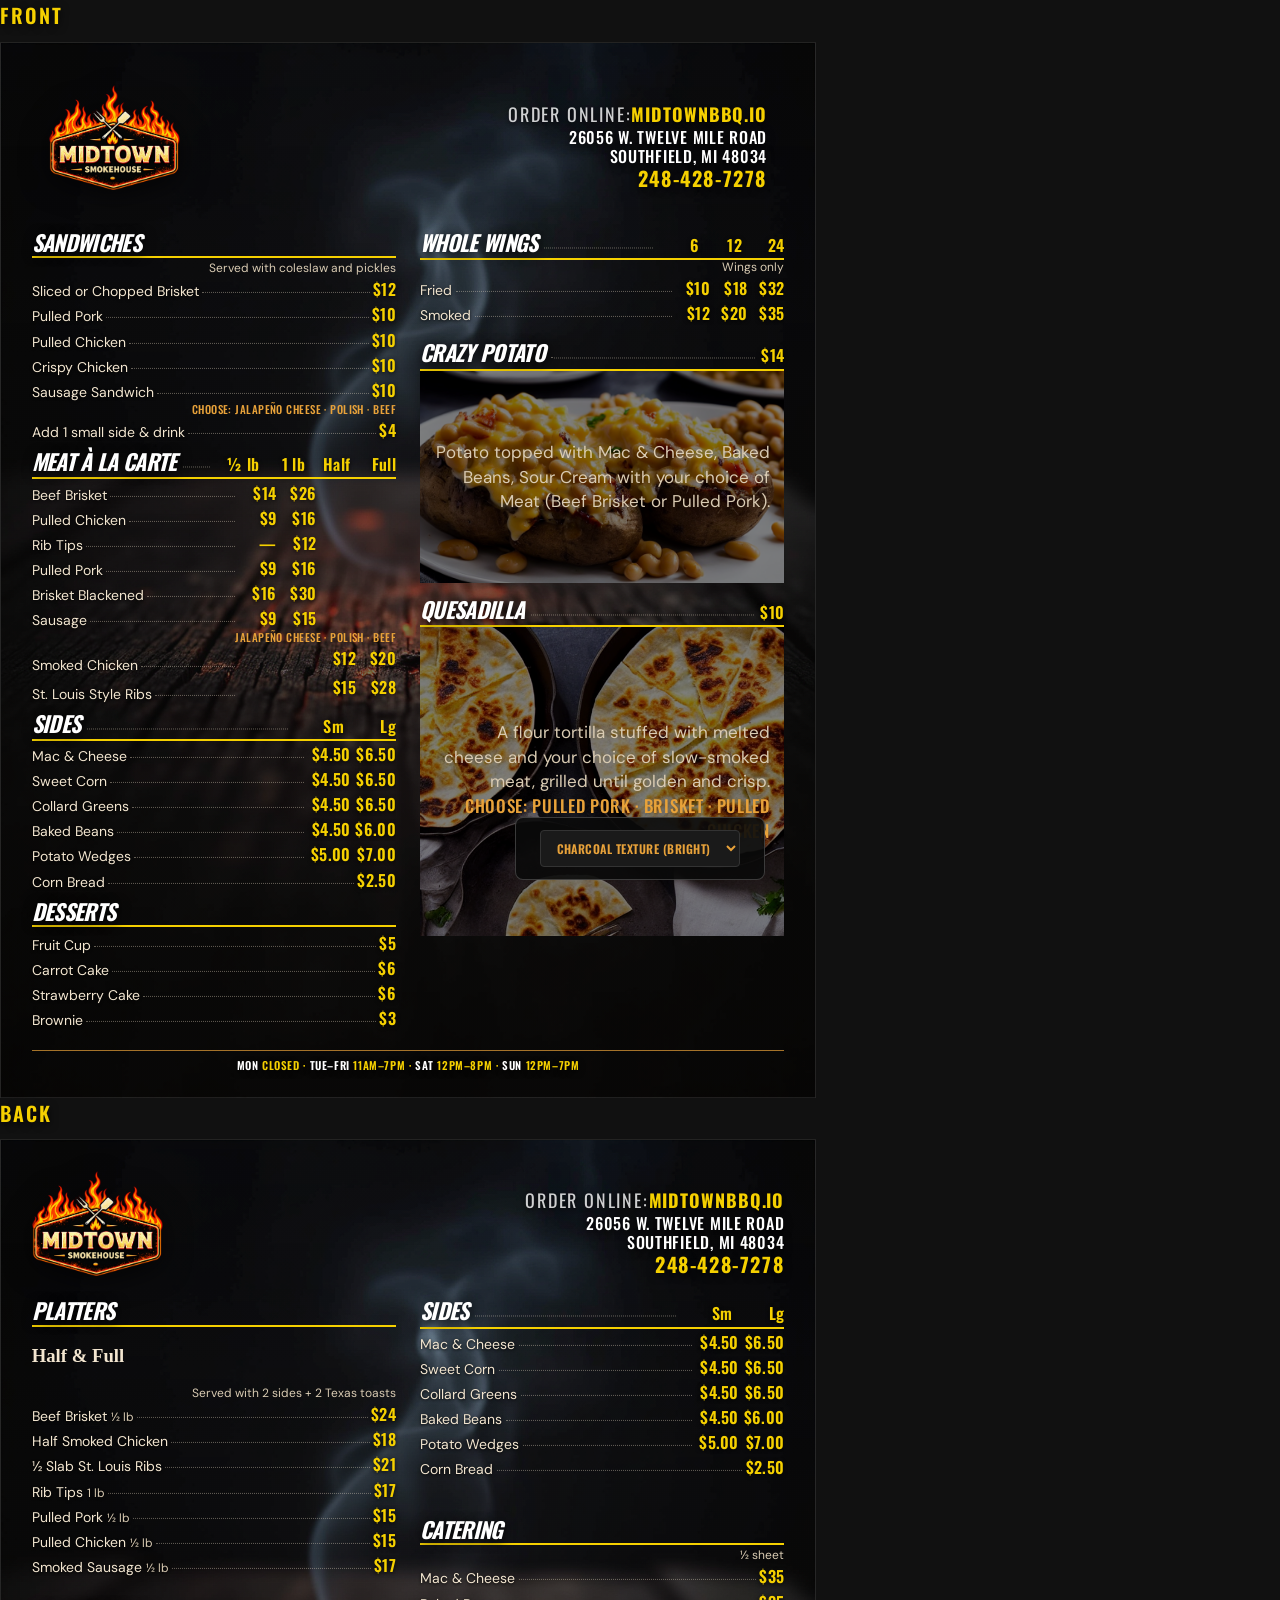
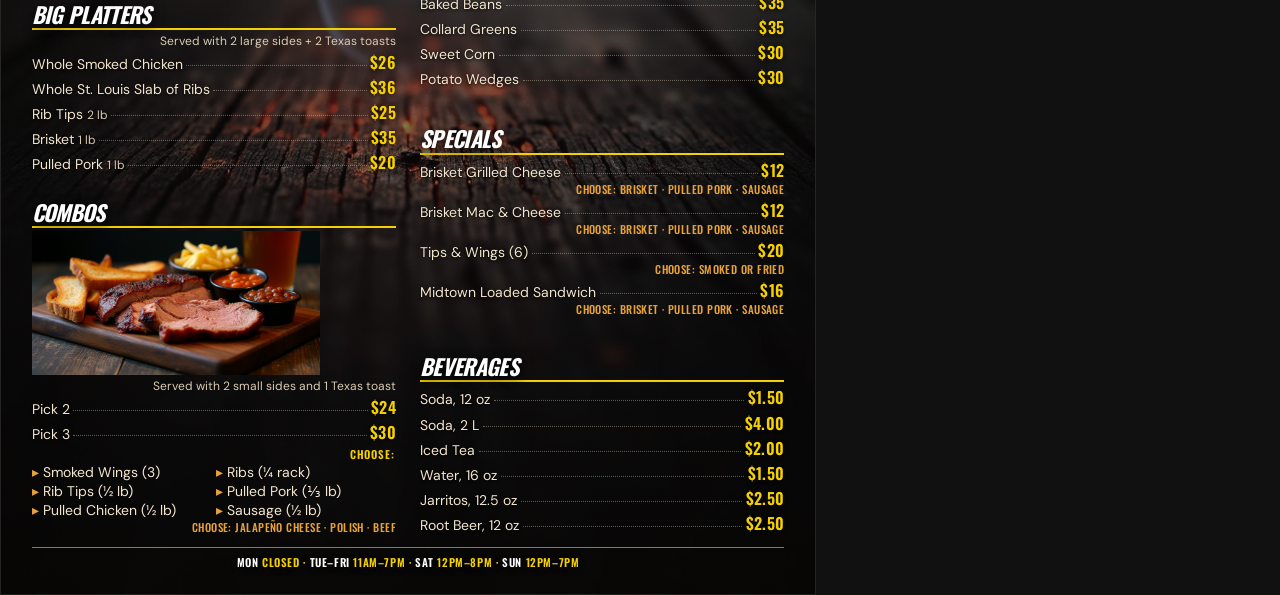
==== mts/handout/handout.html @ 59d91309 "handout: rebalance front page columns - Left col: Sandwiches, Meat À La Carte, Sides, Desserts - Rig" ====
<!DOCTYPE html>
<html lang="en">
<head>
  <meta charset="utf-8">
  <title>Midtown Smokehouse menu handout</title>
  <link rel="stylesheet" href="styles/menu.css">
  <style>@page { size: letter portrait; margin: 0; }#page-1 .side-section{position:relative;color:white;height:2.6in;display:flex;flex-direction:column;}#page-1 .side-section > *{position:relative;z-index:2;}#page-1 .side-section .side-photo{position:relative;z-index:2;flex:1;min-height:0;display:flex;flex-direction:column;align-items:center;justify-content:center;text-align:center;}#page-1 .side-section .section-bg-img{position:absolute;inset:0;width:100%;height:100%;object-fit:cover;filter:brightness(0.5);z-index:0;pointer-events:none;display:block;}
#page-1 .side-section .section-head h2{font-size:22px;padding-top:0.08in;}#page-1 .side-section .side-photo > p{position:relative;z-index:2;margin:0 0.12in;font-size:17px;line-height:1.45;max-width:92%;}#page-1 .mast{background:transparent;padding:0.12in 0.18in;border-radius:6px;margin-bottom:0.06in;}#page-1 .col{justify-content:flex-start;}#page-1 #section-quesadilla{height:3.6in;}#page-1 #section-crazyPotato{height:2.6in;}#page-1 #section-wings .section-hero-image{max-height:1.7in;}.page-label{color:var(--yellow);font-family:Oswald,Impact,sans-serif;font-weight:600;text-transform:uppercase;letter-spacing:0.1em;font-size:20px;margin:0 0 0.12in 0;text-shadow:0 2px 8px rgba(0,0,0,0.9);}</style>
</head>
<body class="">
  <div class="background-controls">
    <select class="bg-select" id="bgSelect">
      <option value="" disabled selected>Choose background...</option>
      <option value="charcoal">Charcoal</option>
      <option value="wood">Wood</option>
      <option value="dark">Dark</option>
      <option value="charcoal-texture">Charcoal Texture (bright)</option>
      <option value="brisket-hero">Brisket Hero</option>
      <option value="pulled-hero">Pulled Hero</option>
      <option value="ribs-hero">Ribs Hero</option>
      <option value="burntends-hero">Burnt Ends</option>
      <option value="flux-a">Flux A</option>
      <option value="flux-b">Flux B</option>
      <option value="v3-9090">V3 9090</option>
      <option value="v3-4242">V3 4242</option>
      <option value="ribstack">Ribstack</option>
      <option value="cubes-a">Cubes A</option>
      <option value="cubes-b">Cubes B</option>
    </select>
  </div>
<div class="page-label">Front</div>
<article class="page" id="page-1"><header class="mast">
      <img class="logo" src="assets/logo-lockup.png" alt="Midtown Smokehouse. LOW &amp; SLOW. DONE RIGHT.">
      <div class="contact">
        <div class="order-domain"><a href="https://midtownbbq.io" target="_blank" class="order-domain-link"><span class="order-domain-prefix">order online:</span><span class="order-domain-text">midtownbbq.io</span></a></div>
        <div>26056 W. Twelve Mile Road</div>
        <div>Southfield, MI 48034</div>
        <div class="phone">248-428-7278</div>
      </div>
    </header><div class="columns"><div class="col"><section class="section" id="section-sandwiches"><h2>Sandwiches</h2><img class="section-hero-image" src="assets/generated/sandwiches-hero.png" alt="Sandwiches"><p class="note">Served with coleslaw and pickles</p><div class="item"><span class="name">Sliced or Chopped Brisket</span><span class="leaders"></span><span class="price">$12</span></div><div class="item"><span class="name">Pulled Pork</span><span class="leaders"></span><span class="price">$10</span></div><div class="item"><span class="name">Pulled Chicken</span><span class="leaders"></span><span class="price">$10</span></div><div class="item"><span class="name">Crispy Chicken</span><span class="leaders"></span><span class="price">$10</span></div><div class="item"><span class="name">Sausage Sandwich</span><span class="leaders"></span><span class="price">$10</span></div><p class="choice-note">Choose: Jalapeño Cheese · Polish · Beef</p><div class="item"><span class="name">Add 1 small side &amp; drink</span><span class="leaders"></span><span class="price">$4</span></div></section><section class="section" id="section-alacarte"><div class="section-head"><h2>Meat À La Carte</h2><span class="leaders"></span><span class="prices n4"><span>½ lb</span><span>1 lb</span><span>Half</span><span>Full</span></span></div><div class="item"><span class="name">Beef Brisket</span><span class="leaders"></span><span class="prices n4"><span>$14</span><span>$26</span><span></span><span></span></span></div><div class="item"><span class="name">Pulled Chicken</span><span class="leaders"></span><span class="prices n4"><span>$9</span><span>$16</span><span></span><span></span></span></div><div class="item"><span class="name">Rib Tips</span><span class="leaders"></span><span class="prices n4"><span>—</span><span>$12</span><span></span><span></span></span></div><div class="item"><span class="name">Pulled Pork</span><span class="leaders"></span><span class="prices n4"><span>$9</span><span>$16</span><span></span><span></span></span></div><div class="item"><span class="name">Brisket Blackened</span><span class="leaders"></span><span class="prices n4"><span>$16</span><span>$30</span><span></span><span></span></span></div><div class="item"><span class="name">Sausage</span><span class="leaders"></span><span class="prices n4"><span>$9</span><span>$15</span><span></span><span></span></span></div><p class="choice-note">Jalapeño Cheese · Polish · Beef</p><div class="item"><span class="name">Smoked Chicken</span><span class="leaders"></span><span class="prices n4"><span></span><span></span><span>$12</span><span>$20</span></span></div><div class="item"><span class="name">St. Louis Style Ribs</span><span class="leaders"></span><span class="prices n4"><span></span><span></span><span>$15</span><span>$28</span></span></div></section><section class="section" id="section-sides"><div class="section-head"><h2>Sides</h2><span class="leaders"></span><span class="prices n2"><span>Sm</span><span>Lg</span></span></div><div class="item"><span class="name">Mac &amp; Cheese</span><span class="leaders"></span><span class="prices n2"><span>$4.50</span><span>$6.50</span></span></div><div class="item"><span class="name">Sweet Corn</span><span class="leaders"></span><span class="prices n2"><span>$4.50</span><span>$6.50</span></span></div><div class="item"><span class="name">Collard Greens</span><span class="leaders"></span><span class="prices n2"><span>$4.50</span><span>$6.50</span></span></div><div class="item"><span class="name">Baked Beans</span><span class="leaders"></span><span class="prices n2"><span>$4.50</span><span>$6.00</span></span></div><div class="item"><span class="name">Potato Wedges</span><span class="leaders"></span><span class="prices n2"><span>$5.00</span><span>$7.00</span></span></div><div class="item"><span class="name">Corn Bread</span><span class="leaders"></span><span class="price">$2.50</span></div></section><section class="section" id="section-desserts"><h2>Desserts</h2><div class="item"><span class="name">Fruit Cup</span><span class="leaders"></span><span class="price">$5</span></div><div class="item"><span class="name">Carrot Cake</span><span class="leaders"></span><span class="price">$6</span></div><div class="item"><span class="name">Strawberry Cake</span><span class="leaders"></span><span class="price">$6</span></div><div class="item"><span class="name">Brownie</span><span class="leaders"></span><span class="price">$3</span></div></section></div><div class="col"><section class="section" id="section-wings"><div class="section-head"><h2>Whole Wings</h2><span class="leaders"></span><span class="prices n3"><span>6</span><span>12</span><span>24</span></span></div><img class="section-hero-image" src="assets/generated/wings-hero.png" alt="Whole Wings"><p class="note">Wings only</p><div class="item"><span class="name">Fried</span><span class="leaders"></span><span class="prices n3"><span>$10</span><span>$18</span><span>$32</span></span></div><div class="item"><span class="name">Smoked</span><span class="leaders"></span><span class="prices n3"><span>$12</span><span>$20</span><span>$35</span></span></div></section><section class="section side-section" id="section-crazyPotato"><div class="section-head"><h2>Crazy Potato</h2><span class="leaders"></span><span class="price">$14</span></div><div class="side-photo"><img class="section-bg-img" src="assets/generated/crazy-potato.jpg" alt="Crazy Potato"><p class="note">Potato topped with Mac &amp; Cheese, Baked Beans, Sour Cream with your choice of Meat (Beef Brisket or Pulled Pork).</p></div></section><section class="section side-section" id="section-quesadilla"><div class="section-head"><h2>Quesadilla</h2><span class="leaders"></span><span class="price">$10</span></div><div class="side-photo"><img class="section-bg-img" src="assets/generated/quesadilla.jpg" alt="Quesadilla"><p class="note">A flour tortilla stuffed with melted cheese and your choice of slow-smoked meat, grilled until golden and crisp.</p><p class="choice-note">Choose: Pulled Pork · Brisket · Pulled Chicken</p></div></section></div></div><footer class="hours"><span class="white">MON</span> Closed · <span class="white">TUE–FRI</span> 11AM–7PM · <span class="white">SAT</span> 12PM–8PM · <span class="white">SUN</span> 12PM–7PM</footer></article>
<div class="page-label">Back</div>
<article class="page" id="page-2"><header class="mast">
      <img class="logo" src="assets/logo-lockup.png" alt="Midtown Smokehouse. LOW &amp; SLOW. DONE RIGHT.">
      <div class="contact">
        <div class="order-domain"><a href="https://midtownbbq.io" target="_blank" class="order-domain-link"><span class="order-domain-prefix">order online:</span><span class="order-domain-text">midtownbbq.io</span></a></div>
        <div>26056 W. Twelve Mile Road</div>
        <div>Southfield, MI 48034</div>
        <div class="phone">248-428-7278</div>
      </div>
    </header><div class="columns"><div class="col"><section class="section"><h2>Platters</h2><h3 class="subheader">Half &amp; Full</h3><img class="section-hero-image" src="assets/generated/platters-hero.png" alt="Platters"><p class="note">Served with 2 sides + 2 Texas toasts</p><div class="item"><span class="name">Beef Brisket <span class="portion">½ lb</span></span><span class="leaders"></span><span class="price">$24</span></div><div class="item"><span class="name">Half Smoked Chicken</span><span class="leaders"></span><span class="price">$18</span></div><div class="item"><span class="name">½ Slab St. Louis Ribs</span><span class="leaders"></span><span class="price">$21</span></div><div class="item"><span class="name">Rib Tips <span class="portion">1 lb</span></span><span class="leaders"></span><span class="price">$17</span></div><div class="item"><span class="name">Pulled Pork <span class="portion">½ lb</span></span><span class="leaders"></span><span class="price">$15</span></div><div class="item"><span class="name">Pulled Chicken <span class="portion">½ lb</span></span><span class="leaders"></span><span class="price">$15</span></div><div class="item"><span class="name">Smoked Sausage <span class="portion">½ lb</span></span><span class="leaders"></span><span class="price">$17</span></div></section><section class="section"><h2>Big Platters</h2><p class="note">Served with 2 large sides + 2 Texas toasts</p><div class="item"><span class="name">Whole Smoked Chicken</span><span class="leaders"></span><span class="price">$26</span></div><div class="item"><span class="name">Whole St. Louis Slab of Ribs</span><span class="leaders"></span><span class="price">$36</span></div><div class="item"><span class="name">Rib Tips <span class="portion">2 lb</span></span><span class="leaders"></span><span class="price">$25</span></div><div class="item"><span class="name">Brisket <span class="portion">1 lb</span></span><span class="leaders"></span><span class="price">$35</span></div><div class="item"><span class="name">Pulled Pork <span class="portion">1 lb</span></span><span class="leaders"></span><span class="price">$20</span></div></section><section class="section"><h2>Combos</h2><img class="section-hero-image" src="assets/generated/combos-hero.png" alt="Combos"><p class="note">Served with 2 small sides and 1 Texas toast</p><div class="item"><span class="name">Pick 2</span><span class="leaders"></span><span class="price">$24</span></div><div class="item"><span class="name">Pick 3</span><span class="leaders"></span><span class="price">$30</span></div><p class="choices-label">Choose:</p><ul class="choices"><li>Smoked Wings (3)</li><li>Ribs (¼ rack)</li><li>Rib Tips (½ lb)</li><li>Pulled Pork (⅓ lb)</li><li>Pulled Chicken (½ lb)</li><li>Sausage (½ lb)</li></ul><p class="choice-note">Choose: Jalapeño Cheese · Polish · Beef</p></section></div><div class="col"><section class="section"><div class="section-head"><h2>Sides</h2><span class="leaders"></span><span class="prices n2"><span>Sm</span><span>Lg</span></span></div><div class="item"><span class="name">Mac &amp; Cheese</span><span class="leaders"></span><span class="prices n2"><span>$4.50</span><span>$6.50</span></span></div><div class="item"><span class="name">Sweet Corn</span><span class="leaders"></span><span class="prices n2"><span>$4.50</span><span>$6.50</span></span></div><div class="item"><span class="name">Collard Greens</span><span class="leaders"></span><span class="prices n2"><span>$4.50</span><span>$6.50</span></span></div><div class="item"><span class="name">Baked Beans</span><span class="leaders"></span><span class="prices n2"><span>$4.50</span><span>$6.00</span></span></div><div class="item"><span class="name">Potato Wedges</span><span class="leaders"></span><span class="prices n2"><span>$5.00</span><span>$7.00</span></span></div><div class="item"><span class="name">Corn Bread</span><span class="leaders"></span><span class="price">$2.50</span></div></section><section class="section"><h2>Catering</h2><p class="note">½ sheet</p><div class="item"><span class="name">Mac &amp; Cheese</span><span class="leaders"></span><span class="price">$35</span></div><div class="item"><span class="name">Baked Beans</span><span class="leaders"></span><span class="price">$35</span></div><div class="item"><span class="name">Collard Greens</span><span class="leaders"></span><span class="price">$35</span></div><div class="item"><span class="name">Sweet Corn</span><span class="leaders"></span><span class="price">$30</span></div><div class="item"><span class="name">Potato Wedges</span><span class="leaders"></span><span class="price">$30</span></div></section><section class="section"><h2>Specials</h2><div class="item"><span class="name">Brisket Grilled Cheese</span><span class="leaders"></span><span class="price">$12</span></div><p class="choice-note">Choose: Brisket · Pulled Pork · Sausage</p><div class="item"><span class="name">Brisket Mac &amp; Cheese</span><span class="leaders"></span><span class="price">$12</span></div><p class="choice-note">Choose: Brisket · Pulled Pork · Sausage</p><div class="item"><span class="name">Tips &amp; Wings (6)</span><span class="leaders"></span><span class="price">$20</span></div><p class="choice-note">Choose: Smoked or Fried</p><div class="item"><span class="name">Midtown Loaded Sandwich</span><span class="leaders"></span><span class="price">$16</span></div><p class="choice-note">Choose: Brisket · Pulled Pork · Sausage</p></section><section class="section"><h2>Beverages</h2><div class="item"><span class="name">Soda, 12 oz</span><span class="leaders"></span><span class="price">$1.50</span></div><div class="item"><span class="name">Soda, 2 L</span><span class="leaders"></span><span class="price">$4.00</span></div><div class="item"><span class="name">Iced Tea</span><span class="leaders"></span><span class="price">$2.00</span></div><div class="item"><span class="name">Water, 16 oz</span><span class="leaders"></span><span class="price">$1.50</span></div><div class="item"><span class="name">Jarritos, 12.5 oz</span><span class="leaders"></span><span class="price">$2.50</span></div><div class="item"><span class="name">Root Beer, 12 oz</span><span class="leaders"></span><span class="price">$2.50</span></div></section></div></div><footer class="hours"><span class="white">MON</span> Closed · <span class="white">TUE–FRI</span> 11AM–7PM · <span class="white">SAT</span> 12PM–8PM · <span class="white">SUN</span> 12PM–7PM</footer></article>
  <script>
    const select = document.getElementById('bgSelect');
    const body = document.body;
    
    // Set default to charcoal-texture on load
    if (select.value === '') {
      body.className += ' background-charcoal-texture';
      select.value = 'charcoal-texture';
    }
    
    select.addEventListener('change', () => {
      const val = select.value;
      if (val) {
        body.className = body.className.replace(/background-\w+/g, '');
        body.className += ` background-${val}`;
      }
    });
  </script>
</body>
</html>
---- mts/handout/styles/menu.css ----
@font-face {
    font-family: 'Oswald';
    src: url('../fonts/Oswald[wght].ttf') format('truetype');
    font-weight: 200 700;
    font-style: normal;
    font-display: block;
}

@font-face {
    font-family: 'DM Sans';
    src: url('../fonts/DMSans[opsz,wght].ttf') format('truetype');
    font-weight: 400 700;
    font-style: normal;
    font-display: block;
}

:root {
    --charcoal: #0b0b0b;
    --cream: #f3e6d0;
    --cream-dim: #d9cbb3;
    --yellow: #f5d000;
    --gold: #e8a23a;
    --white: #ffffff;
}

* {
    box-sizing: border-box;
}

html, body {
    margin: 0;
    padding: 0;
    background: #111111;
    color: var(--cream);
}

.background-controls {
    position: fixed;
    bottom: 20px;
    left: 50%;
    transform: translateX(-50%);
    background: rgba(11, 11, 11, 0.9);
    padding: 12px 24px;
    border-radius: 8px;
    display: flex;
    gap: 12px;
    z-index: 1000;
    border: 1px solid rgba(255, 255, 255, 0.2);
}

.bg-btn {
    background: var(--gold);
    color: var(--charcoal);
    border: none;
    padding: 8px 16px;
    border-radius: 4px;
    font-family: Oswald, sans-serif;
    font-weight: 600;
    cursor: pointer;
    transition: 0.2s;
    text-transform: uppercase;
    letter-spacing: 0.08em;
    font-size: 12px;
}

.bg-btn:hover {
    background: var(--yellow);
    transform: translateY(-2px);
}

.bg-btn.active {
    background: var(--charcoal);
    color: var(--yellow);
    border: 1px solid var(--yellow);
}

.bg-select {
    background: #1a1a1a;
    color: var(--gold);
    border: 1px solid #333333;
    padding: 8px 12px;
    border-radius: 4px;
    font-family: Oswald, sans-serif;
    font-weight: 600;
    cursor: pointer;
    transition: 0.2s;
    text-transform: uppercase;
    letter-spacing: 0.04em;
    font-size: 12px;
    min-width: 140px;
}

.bg-select:hover {
    background: #2a2a2a;
    border-color: var(--yellow);
    color: var(--yellow);
}

.bg-select:focus {
    outline: none;
    border-color: var(--yellow);
}

.mast {
    background: transparent;
    display: flex;
    align-items: center;
    justify-content: space-between;
    gap: 0.35in;
    flex: 0 0 auto;
}

.logo {
    display: block;
    height: 1.1in;
    width: auto;
    flex: 0 0 auto;
    filter: drop-shadow(0 6px 14px rgba(0, 0, 0, 0.65));
    margin-bottom: 0.2in;
}

.contact {
    margin-left: auto;
    text-align: right;
    font-family: Oswald, Impact, sans-serif;
    font-weight: 500;
    font-size: 18px;
    letter-spacing: 0.045em;
    text-transform: uppercase;
    line-height: 1.2;
    color: var(--white);
    text-shadow: 0 2px 8px rgba(0, 0, 0, 0.9);
}

.contact .phone {
    color: var(--yellow);
    font-weight: 700;
    letter-spacing: 0.08em;
    font-size: 22px;
}

.order-domain {
    font-family: Oswald, Impact, sans-serif;
    font-weight: 700;
    font-size: 18px;
    line-height: 1.2;
    color: var(--yellow);
    letter-spacing: 0.05em;
    text-shadow: 0 2px 4px rgba(0, 0, 0, 0.8);
    margin-bottom: 0.15em;
}

.order-domain-link {
    color: var(--yellow);
    text-decoration: none;
    text-shadow: 0 2px 4px rgba(0, 0, 0, 0.8);
}

.order-domain-prefix {
    font-weight: 400;
    letter-spacing: 0.1em;
    color: var(--white);
    opacity: 0.8;
}

.order-domain-text {
    font-weight: 700;
    color: var(--yellow);
}

.section h2 {
    margin: 0 0 0.15em;
    padding: 0 0 0.1em;
    border-bottom: 2px solid var(--yellow);
    font-family: Oswald, Impact, sans-serif;
    font-weight: 900;
    font-style: italic;
    font-stretch: condensed;
    letter-spacing: -0.03em;
    line-height: 1.05;
    text-transform: uppercase;
    color: var(--white);
    text-shadow: 0 2px 12px rgba(0, 0, 0, 0.9);
}

.section-head {
    display: flex;
    align-items: baseline;
    gap: 0.4em;
    margin: 0 0 0.15em;
    padding: 0 0 0.08em;
    border-bottom: 2px solid var(--yellow);
}

.section .section-head h2 {
    margin: 0;
    padding: 0;
    border-bottom: 0;
}

.section-head .price {
    font-size: 1.05em;
}

.note, .detail, .choice-note {
    margin: 0.06em 0 0.18em;
    color: var(--cream-dim);
    font-family: "DM Sans", sans-serif;
    font-weight: 400;
    line-height: 1.25;
    font-size: 13px;
}

.choice-note {
    margin: 0 0 0.05em 0.15em;
    color: var(--gold);
    font-family: Oswald, Impact, sans-serif;
    font-weight: 500;
    letter-spacing: 0.04em;
    text-transform: uppercase;
    font-size: 12px;
}

.choices-label {
    margin: 0.15em 0 0.05em;
    font-family: Oswald, Impact, sans-serif;
    font-weight: 600;
    letter-spacing: 0.08em;
    text-transform: uppercase;
    color: var(--yellow);
}

.choices {
    display: grid;
    grid-template-columns: 1fr 1fr;
    gap: 0.08em 0.3em;
    margin: 0 0 0.15em;
    padding: 0;
    list-style: none;
}

.choices li {
    font-family: "DM Sans", sans-serif;
    color: var(--cream);
    font-size: 14px;
}

.choices li::before {
    content: "▸ ";
    color: var(--gold);
}

.item {
    display: flex;
    align-items: baseline;
    gap: 0.25em;
    margin: 0.12em 0;
    font-family: "DM Sans", sans-serif;
    color: var(--cream);
    font-size: 16px;
}

.item .name {
    flex: 0 1 auto;
}

.item .portion {
    color: var(--cream-dim);
    font-size: 0.86em;
    white-space: nowrap;
}

.leaders {
    flex: 1 1 auto;
    border-bottom: 1px dotted rgba(243, 230, 208, 0.38);
    transform: translateY(-0.22em);
    min-width: 0.4em;
}

.price, .prices span {
    color: var(--yellow);
    font-family: Oswald, Impact, sans-serif;
    font-weight: 600;
    letter-spacing: 0.02em;
    text-shadow: 0 1px 4px rgba(0, 0, 0, 0.85);
    white-space: nowrap;
    font-size: 19px;
}

.prices {
    min-width: 0;
    overflow: hidden;
    display: grid;
    justify-items: end;
    column-gap: 0.15em;
}

.prices.n2 { grid-template-columns: 3.1em 3.1em; }
.prices.n3 { grid-template-columns: 2.5em 2.5em 2.5em; }
.prices.n4 { grid-template-columns: 2.7em 2.7em 2.7em 2.7em; }

.item.heads {
    margin-bottom: 0.08em;
}

.item.heads .prices span {
    font-size: 0.78em;
    letter-spacing: 0.06em;
    text-transform: uppercase;
}

.hours {
    flex: 0 0 auto;
    margin-top: 0.1in;
    padding-top: 0.06in;
    border-top: 1px solid rgba(232, 162, 58, 0.7);
    text-align: center;
    font-family: Oswald, Impact, sans-serif;
    font-weight: 600;
    letter-spacing: 0.055em;
    text-transform: uppercase;
    color: var(--yellow);
    text-shadow: 0 2px 6px rgba(0, 0, 0, 0.9);
}

.white {
    color: var(--white) !important;
}

.page {
    width: 8.5in;
    height: 11in;
    overflow: hidden;
    break-after: page;
    display: flex;
    flex-direction: column;
    padding: 0.32in 0.32in 0.25in;
    position: relative;
    border: 1px solid rgba(255, 255, 255, 0.1);
    margin-bottom: 0;
    background: linear-gradient(rgba(11, 11, 11, 0.28) 0%, rgba(11, 11, 11, 0.38) 14%, rgba(11, 11, 11, 0.72) 32%, rgba(8, 7, 6, 0.84) 100%), url("../assets/background.jpg") center top / cover no-repeat;
}

body.background-charcoal .page { background: linear-gradient(rgba(11, 11, 11, 0.28) 0%, rgba(11, 11, 11, 0.38) 14%, rgba(11, 11, 11, 0.72) 32%, rgba(8, 7, 6, 0.84) 100%), url("../assets/background_charcoal.jpg") center top / cover no-repeat; }
body.background-wood .page { background: linear-gradient(rgba(11, 11, 11, 0.28) 0%, rgba(11, 11, 11, 0.38) 14%, rgba(11, 11, 11, 0.72) 32%, rgba(8, 7, 6, 0.84) 100%), url("../assets/background_wood.jpg") center top / cover no-repeat; }
body.background-dark .page { background: linear-gradient(rgba(11, 11, 11, 0.28) 0%, rgba(11, 11, 11, 0.38) 14%, rgba(11, 11, 11, 0.72) 32%, rgba(8, 7, 6, 0.84) 100%), url("../assets/background_dark.jpg") center top / cover no-repeat; }
body.background-charcoal-texture .page { background: linear-gradient(rgba(11, 11, 11, 0.18) 0%, rgba(11, 11, 11, 0.28) 14%, rgba(11, 11, 11, 0.48) 32%, rgba(8, 7, 6, 0.68) 100%), url("../assets/generated/charcoal-texture.png") center top / cover no-repeat; }
body.background-brisket-hero .page { background: linear-gradient(rgba(11, 11, 11, 0.18) 0%, rgba(11, 11, 11, 0.28) 14%, rgba(11, 11, 11, 0.52) 32%, rgba(8, 7, 6, 0.74) 100%), url("../assets/generated/brisket-hero.png") center top / cover no-repeat; }
body.background-pulled-hero .page { background: linear-gradient(rgba(11, 11, 11, 0.18) 0%, rgba(11, 11, 11, 0.28) 14%, rgba(11, 11, 11, 0.52) 32%, rgba(8, 7, 6, 0.74) 100%), url("../assets/generated/midtown-hero-pulled.png") center top / cover no-repeat; }
body.background-ribs-hero .page { background: linear-gradient(rgba(11, 11, 11, 0.18) 0%, rgba(11, 11, 11, 0.28) 14%, rgba(11, 11, 11, 0.52) 32%, rgba(8, 7, 6, 0.74) 100%), url("../assets/generated/midtown-hero-ribs.png") center top / cover no-repeat; }
body.background-burntends-hero .page { background: linear-gradient(rgba(11, 11, 11, 0.18) 0%, rgba(11, 11, 11, 0.28) 14%, rgba(11, 11, 11, 0.52) 32%, rgba(8, 7, 6, 0.74) 100%), url("../assets/generated/midtown-hero-burntends.png") center top / cover no-repeat; }
body.background-flux-a .page { background: linear-gradient(rgba(11, 11, 11, 0.18) 0%, rgba(11, 11, 11, 0.28) 14%, rgba(11, 11, 11, 0.52) 32%, rgba(8, 7, 6, 0.74) 100%), url("../assets/generated/midtown-hero-flux-a.png") center top / cover no-repeat; }
body.background-flux-b .page { background: linear-gradient(rgba(11, 11, 11, 0.18) 0%, rgba(11, 11, 11, 0.28) 14%, rgba(11, 11, 11, 0.52) 32%, rgba(8, 7, 6, 0.74) 100%), url("../assets/generated/midtown-hero-flux-b.png") center top / cover no-repeat; }
body.background-v3-9090 .page { background: linear-gradient(rgba(11, 11, 11, 0.18) 0%, rgba(11, 11, 11, 0.28) 14%, rgba(11, 11, 11, 0.52) 32%, rgba(8, 7, 6, 0.74) 100%), url("../assets/generated/midtown-hero-v3-9090.png") center top / cover no-repeat; }
body.background-v3-4242 .page { background: linear-gradient(rgba(11, 11, 11, 0.18) 0%, rgba(11, 11, 11, 0.28) 14%, rgba(11, 11, 11, 0.52) 32%, rgba(8, 7, 6, 0.74) 100%), url("../assets/generated/midtown-hero-v3-4242.png") center top / cover no-repeat; }
body.background-ribstack .page { background: linear-gradient(rgba(11, 11, 11, 0.18) 0%, rgba(11, 11, 11, 0.28) 14%, rgba(11, 11, 11, 0.52) 32%, rgba(8, 7, 6, 0.74) 100%), url("../assets/generated/midtown-hero-ribstack.png") center top / cover no-repeat; }
body.background-cubes-a .page { background: linear-gradient(rgba(11, 11, 11, 0.18) 0%, rgba(11, 11, 11, 0.28) 14%, rgba(11, 11, 11, 0.52) 32%, rgba(8, 7, 6, 0.74) 100%), url("../assets/generated/midtown-hero-cubes-a.png") center top / cover no-repeat; }
body.background-cubes-b .page { background: linear-gradient(rgba(11, 11, 11, 0.18) 0%, rgba(11, 11, 11, 0.28) 14%, rgba(11, 11, 11, 0.52) 32%, rgba(8, 7, 6, 0.74) 100%), url("../assets/generated/midtown-hero-cubes-b.png") center top / cover no-repeat; }

.page .contact { font-size: 16px; }

/* Ensure images fit within two‑column layout */
.page .section-hero-image,
.page .section-image {
    max-width: 100%;
    max-height: 2.5in; /* limit height so columns stay balanced */
    object-fit: contain;
}

/* Slightly smaller hero image for Combos section */
.page .section img.section-hero-image[src*='combos-hero'] {
    max-height: 1.5in;
}

.page .contact .phone { font-size: 20px; }
.page .columns { flex: 1 1 auto; display: grid; grid-template-columns: 1fr 1fr; column-gap: 0.25in; margin-top: 0.04in; min-height: 0; box-sizing: border-box; }
.page .col { display: flex; flex-direction: column; justify-content: space-between; gap: 0.06in; min-height: 0; }
.page .section h2 { font-size: 22px; }
.page .note, .page .detail { font-size: 12px; text-align: right; }
.page .choice-note, .page .choices-label { font-size: 11px; text-align: right; margin-right: 0.1em; }
.page .choices li { font-size: 14px; }
.page .item { font-size: 14px; margin: 0.08em 0; }
.page .price, .page .prices span { font-size: 16px; }
.page .hours { font-size: 11px; }
.page .item .name { text-shadow: 0 1px 3px rgba(0, 0, 0, 0.9); }
.page .section:first-of-type { position: relative; }
.page .section:first-of-type .section-hero-image { position: absolute; top: 0; left: 0; right: 0; z-index: -1; pointer-events: none; opacity: 0.18; }
.page .section { margin-bottom: 0.1em; position: relative; box-sizing: border-box; }
.page .note { margin: 0 0 0.08em; }
.page .choice-note { margin: 0 0 0.08em 0.1em; }
.page .section .section-head { margin-bottom: 0; }
.page .section:first-of-type .section-hero-image { max-height: 60px; object-fit: cover; }
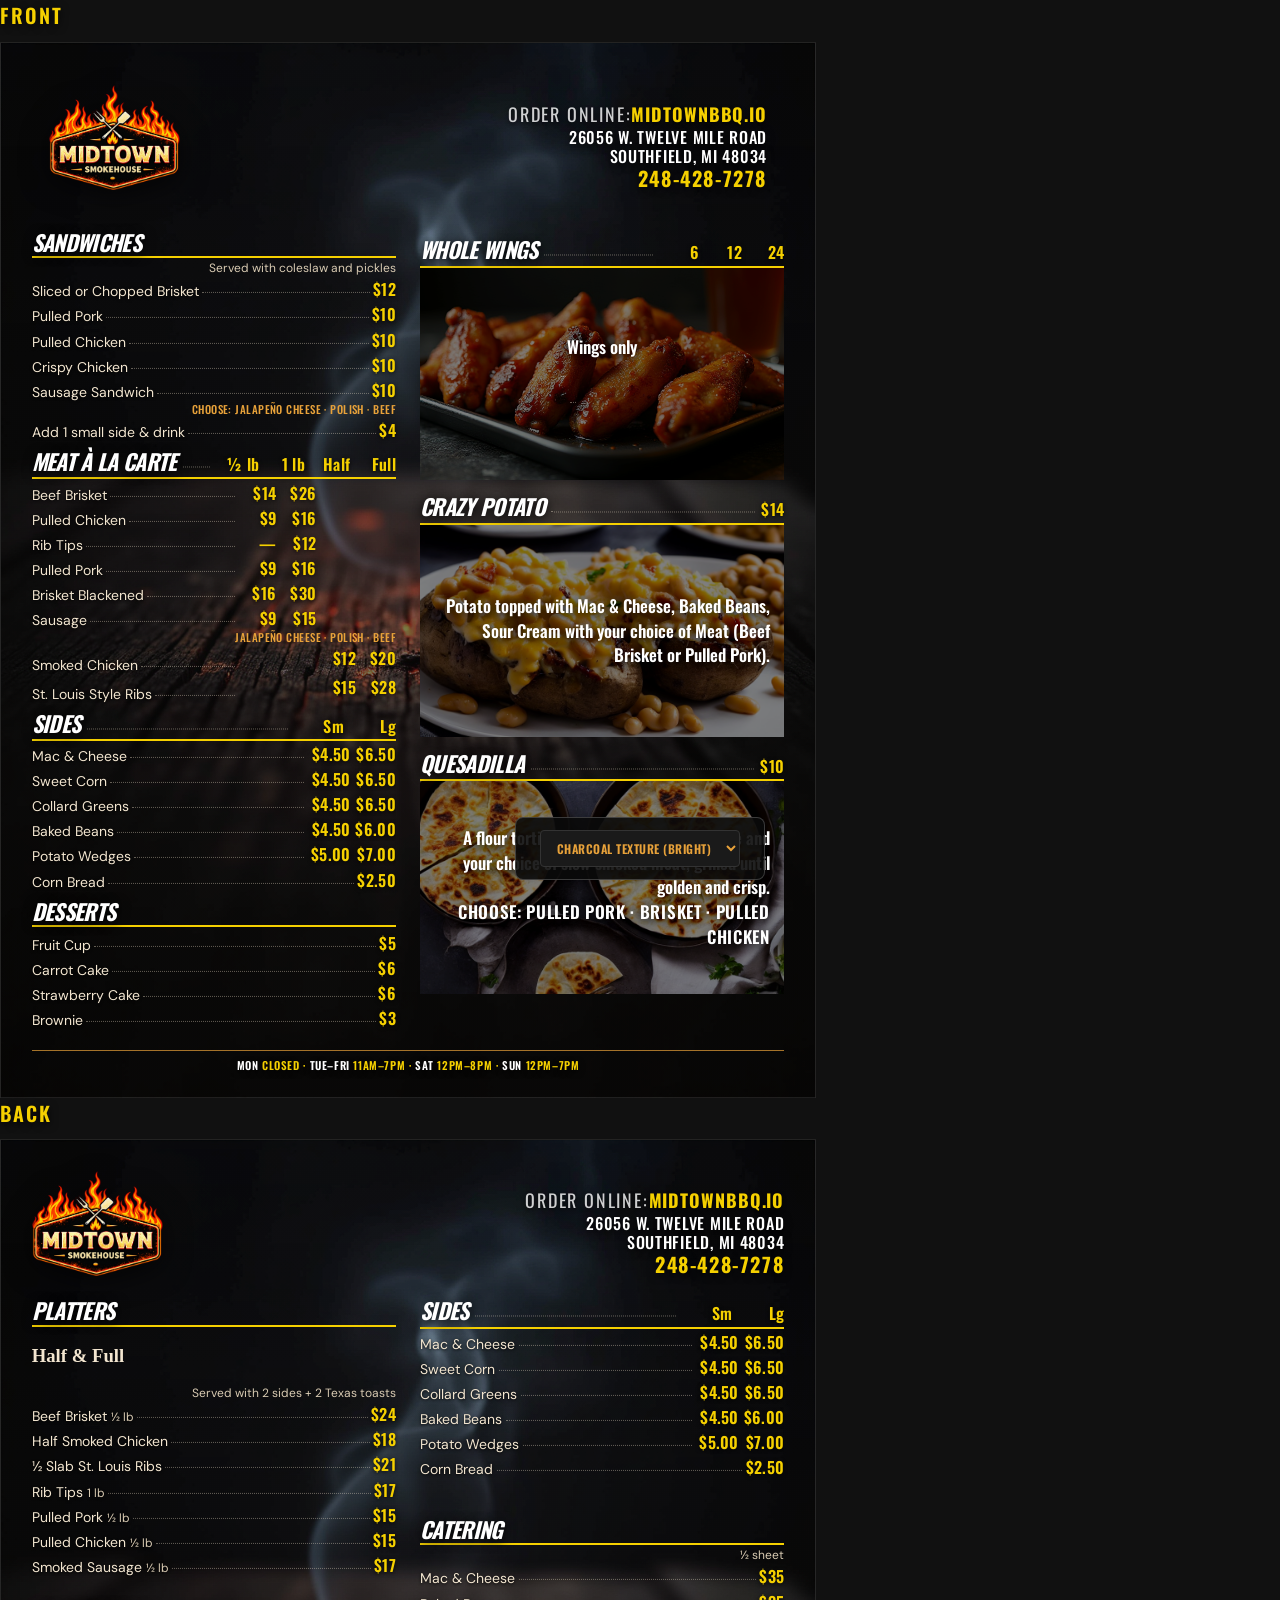
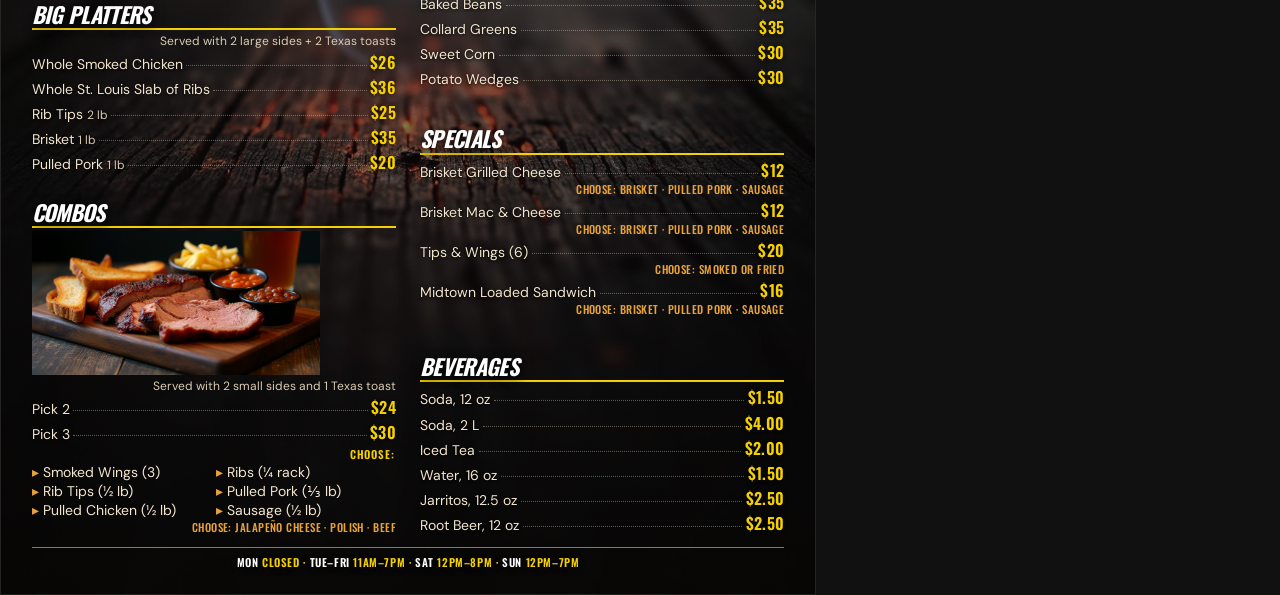
==== commit f66c77f3: "handout: make all right-column sections consistent photo panels - Wings now uses heroImage as dimmed" ====
--- a/mts/handout/handout.html
+++ b/mts/handout/handout.html
@@ -5,7 +5,7 @@
   <title>Midtown Smokehouse menu handout</title>
   <link rel="stylesheet" href="styles/menu.css">
   <style>@page { size: letter portrait; margin: 0; }#page-1 .side-section{position:relative;color:white;height:2.6in;display:flex;flex-direction:column;}#page-1 .side-section > *{position:relative;z-index:2;}#page-1 .side-section .side-photo{position:relative;z-index:2;flex:1;min-height:0;display:flex;flex-direction:column;align-items:center;justify-content:center;text-align:center;}#page-1 .side-section .section-bg-img{position:absolute;inset:0;width:100%;height:100%;object-fit:cover;filter:brightness(0.5);z-index:0;pointer-events:none;display:block;}
-#page-1 .side-section .section-head h2{font-size:22px;padding-top:0.08in;}#page-1 .side-section .side-photo > p{position:relative;z-index:2;margin:0 0.12in;font-size:17px;line-height:1.45;max-width:92%;}#page-1 .mast{background:transparent;padding:0.12in 0.18in;border-radius:6px;margin-bottom:0.06in;}#page-1 .col{justify-content:flex-start;}#page-1 #section-quesadilla{height:3.6in;}#page-1 #section-crazyPotato{height:2.6in;}#page-1 #section-wings .section-hero-image{max-height:1.7in;}.page-label{color:var(--yellow);font-family:Oswald,Impact,sans-serif;font-weight:600;text-transform:uppercase;letter-spacing:0.1em;font-size:20px;margin:0 0 0.12in 0;text-shadow:0 2px 8px rgba(0,0,0,0.9);}</style>
+#page-1 .side-section .section-head h2{font-size:22px;padding-top:0.08in;font-family:Oswald,Impact,sans-serif;font-weight:900;text-shadow:0 2px 10px rgba(0,0,0,0.95);color:white!important;}#page-1 .side-section .side-photo > p{position:relative;z-index:2;margin:0 0.12in;font-size:17px;line-height:1.45;max-width:92%;font-family:Oswald,Impact,sans-serif;font-weight:600;text-shadow:0 2px 10px rgba(0,0,0,0.95);color:white!important;}#page-1 .mast{background:transparent;padding:0.12in 0.18in;border-radius:6px;margin-bottom:0.06in;}#page-1 .col{justify-content:flex-start;}#page-1 #section-quesadilla{height:2.6in;}#page-1 #section-crazyPotato{height:2.6in;}#page-1 #section-wings .section-hero-image{max-height:1.7in;}.page-label{color:var(--yellow);font-family:Oswald,Impact,sans-serif;font-weight:600;text-transform:uppercase;letter-spacing:0.1em;font-size:20px;margin:0 0 0.12in 0;text-shadow:0 2px 8px rgba(0,0,0,0.9);}</style>
 </head>
 <body class="">
   <div class="background-controls">
@@ -37,7 +37,7 @@
         <div>Southfield, MI 48034</div>
         <div class="phone">248-428-7278</div>
       </div>
-    </header><div class="columns"><div class="col"><section class="section" id="section-sandwiches"><h2>Sandwiches</h2><img class="section-hero-image" src="assets/generated/sandwiches-hero.png" alt="Sandwiches"><p class="note">Served with coleslaw and pickles</p><div class="item"><span class="name">Sliced or Chopped Brisket</span><span class="leaders"></span><span class="price">$12</span></div><div class="item"><span class="name">Pulled Pork</span><span class="leaders"></span><span class="price">$10</span></div><div class="item"><span class="name">Pulled Chicken</span><span class="leaders"></span><span class="price">$10</span></div><div class="item"><span class="name">Crispy Chicken</span><span class="leaders"></span><span class="price">$10</span></div><div class="item"><span class="name">Sausage Sandwich</span><span class="leaders"></span><span class="price">$10</span></div><p class="choice-note">Choose: Jalapeño Cheese · Polish · Beef</p><div class="item"><span class="name">Add 1 small side &amp; drink</span><span class="leaders"></span><span class="price">$4</span></div></section><section class="section" id="section-alacarte"><div class="section-head"><h2>Meat À La Carte</h2><span class="leaders"></span><span class="prices n4"><span>½ lb</span><span>1 lb</span><span>Half</span><span>Full</span></span></div><div class="item"><span class="name">Beef Brisket</span><span class="leaders"></span><span class="prices n4"><span>$14</span><span>$26</span><span></span><span></span></span></div><div class="item"><span class="name">Pulled Chicken</span><span class="leaders"></span><span class="prices n4"><span>$9</span><span>$16</span><span></span><span></span></span></div><div class="item"><span class="name">Rib Tips</span><span class="leaders"></span><span class="prices n4"><span>—</span><span>$12</span><span></span><span></span></span></div><div class="item"><span class="name">Pulled Pork</span><span class="leaders"></span><span class="prices n4"><span>$9</span><span>$16</span><span></span><span></span></span></div><div class="item"><span class="name">Brisket Blackened</span><span class="leaders"></span><span class="prices n4"><span>$16</span><span>$30</span><span></span><span></span></span></div><div class="item"><span class="name">Sausage</span><span class="leaders"></span><span class="prices n4"><span>$9</span><span>$15</span><span></span><span></span></span></div><p class="choice-note">Jalapeño Cheese · Polish · Beef</p><div class="item"><span class="name">Smoked Chicken</span><span class="leaders"></span><span class="prices n4"><span></span><span></span><span>$12</span><span>$20</span></span></div><div class="item"><span class="name">St. Louis Style Ribs</span><span class="leaders"></span><span class="prices n4"><span></span><span></span><span>$15</span><span>$28</span></span></div></section><section class="section" id="section-sides"><div class="section-head"><h2>Sides</h2><span class="leaders"></span><span class="prices n2"><span>Sm</span><span>Lg</span></span></div><div class="item"><span class="name">Mac &amp; Cheese</span><span class="leaders"></span><span class="prices n2"><span>$4.50</span><span>$6.50</span></span></div><div class="item"><span class="name">Sweet Corn</span><span class="leaders"></span><span class="prices n2"><span>$4.50</span><span>$6.50</span></span></div><div class="item"><span class="name">Collard Greens</span><span class="leaders"></span><span class="prices n2"><span>$4.50</span><span>$6.50</span></span></div><div class="item"><span class="name">Baked Beans</span><span class="leaders"></span><span class="prices n2"><span>$4.50</span><span>$6.00</span></span></div><div class="item"><span class="name">Potato Wedges</span><span class="leaders"></span><span class="prices n2"><span>$5.00</span><span>$7.00</span></span></div><div class="item"><span class="name">Corn Bread</span><span class="leaders"></span><span class="price">$2.50</span></div></section><section class="section" id="section-desserts"><h2>Desserts</h2><div class="item"><span class="name">Fruit Cup</span><span class="leaders"></span><span class="price">$5</span></div><div class="item"><span class="name">Carrot Cake</span><span class="leaders"></span><span class="price">$6</span></div><div class="item"><span class="name">Strawberry Cake</span><span class="leaders"></span><span class="price">$6</span></div><div class="item"><span class="name">Brownie</span><span class="leaders"></span><span class="price">$3</span></div></section></div><div class="col"><section class="section" id="section-wings"><div class="section-head"><h2>Whole Wings</h2><span class="leaders"></span><span class="prices n3"><span>6</span><span>12</span><span>24</span></span></div><img class="section-hero-image" src="assets/generated/wings-hero.png" alt="Whole Wings"><p class="note">Wings only</p><div class="item"><span class="name">Fried</span><span class="leaders"></span><span class="prices n3"><span>$10</span><span>$18</span><span>$32</span></span></div><div class="item"><span class="name">Smoked</span><span class="leaders"></span><span class="prices n3"><span>$12</span><span>$20</span><span>$35</span></span></div></section><section class="section side-section" id="section-crazyPotato"><div class="section-head"><h2>Crazy Potato</h2><span class="leaders"></span><span class="price">$14</span></div><div class="side-photo"><img class="section-bg-img" src="assets/generated/crazy-potato.jpg" alt="Crazy Potato"><p class="note">Potato topped with Mac &amp; Cheese, Baked Beans, Sour Cream with your choice of Meat (Beef Brisket or Pulled Pork).</p></div></section><section class="section side-section" id="section-quesadilla"><div class="section-head"><h2>Quesadilla</h2><span class="leaders"></span><span class="price">$10</span></div><div class="side-photo"><img class="section-bg-img" src="assets/generated/quesadilla.jpg" alt="Quesadilla"><p class="note">A flour tortilla stuffed with melted cheese and your choice of slow-smoked meat, grilled until golden and crisp.</p><p class="choice-note">Choose: Pulled Pork · Brisket · Pulled Chicken</p></div></section></div></div><footer class="hours"><span class="white">MON</span> Closed · <span class="white">TUE–FRI</span> 11AM–7PM · <span class="white">SAT</span> 12PM–8PM · <span class="white">SUN</span> 12PM–7PM</footer></article>
+    </header><div class="columns"><div class="col"><section class="section" id="section-sandwiches"><h2>Sandwiches</h2><p class="note">Served with coleslaw and pickles</p><div class="item"><span class="name">Sliced or Chopped Brisket</span><span class="leaders"></span><span class="price">$12</span></div><div class="item"><span class="name">Pulled Pork</span><span class="leaders"></span><span class="price">$10</span></div><div class="item"><span class="name">Pulled Chicken</span><span class="leaders"></span><span class="price">$10</span></div><div class="item"><span class="name">Crispy Chicken</span><span class="leaders"></span><span class="price">$10</span></div><div class="item"><span class="name">Sausage Sandwich</span><span class="leaders"></span><span class="price">$10</span></div><p class="choice-note">Choose: Jalapeño Cheese · Polish · Beef</p><div class="item"><span class="name">Add 1 small side &amp; drink</span><span class="leaders"></span><span class="price">$4</span></div></section><section class="section" id="section-alacarte"><div class="section-head"><h2>Meat À La Carte</h2><span class="leaders"></span><span class="prices n4"><span>½ lb</span><span>1 lb</span><span>Half</span><span>Full</span></span></div><div class="item"><span class="name">Beef Brisket</span><span class="leaders"></span><span class="prices n4"><span>$14</span><span>$26</span><span></span><span></span></span></div><div class="item"><span class="name">Pulled Chicken</span><span class="leaders"></span><span class="prices n4"><span>$9</span><span>$16</span><span></span><span></span></span></div><div class="item"><span class="name">Rib Tips</span><span class="leaders"></span><span class="prices n4"><span>—</span><span>$12</span><span></span><span></span></span></div><div class="item"><span class="name">Pulled Pork</span><span class="leaders"></span><span class="prices n4"><span>$9</span><span>$16</span><span></span><span></span></span></div><div class="item"><span class="name">Brisket Blackened</span><span class="leaders"></span><span class="prices n4"><span>$16</span><span>$30</span><span></span><span></span></span></div><div class="item"><span class="name">Sausage</span><span class="leaders"></span><span class="prices n4"><span>$9</span><span>$15</span><span></span><span></span></span></div><p class="choice-note">Jalapeño Cheese · Polish · Beef</p><div class="item"><span class="name">Smoked Chicken</span><span class="leaders"></span><span class="prices n4"><span></span><span></span><span>$12</span><span>$20</span></span></div><div class="item"><span class="name">St. Louis Style Ribs</span><span class="leaders"></span><span class="prices n4"><span></span><span></span><span>$15</span><span>$28</span></span></div></section><section class="section" id="section-sides"><div class="section-head"><h2>Sides</h2><span class="leaders"></span><span class="prices n2"><span>Sm</span><span>Lg</span></span></div><div class="item"><span class="name">Mac &amp; Cheese</span><span class="leaders"></span><span class="prices n2"><span>$4.50</span><span>$6.50</span></span></div><div class="item"><span class="name">Sweet Corn</span><span class="leaders"></span><span class="prices n2"><span>$4.50</span><span>$6.50</span></span></div><div class="item"><span class="name">Collard Greens</span><span class="leaders"></span><span class="prices n2"><span>$4.50</span><span>$6.50</span></span></div><div class="item"><span class="name">Baked Beans</span><span class="leaders"></span><span class="prices n2"><span>$4.50</span><span>$6.00</span></span></div><div class="item"><span class="name">Potato Wedges</span><span class="leaders"></span><span class="prices n2"><span>$5.00</span><span>$7.00</span></span></div><div class="item"><span class="name">Corn Bread</span><span class="leaders"></span><span class="price">$2.50</span></div></section><section class="section" id="section-desserts"><h2>Desserts</h2><div class="item"><span class="name">Fruit Cup</span><span class="leaders"></span><span class="price">$5</span></div><div class="item"><span class="name">Carrot Cake</span><span class="leaders"></span><span class="price">$6</span></div><div class="item"><span class="name">Strawberry Cake</span><span class="leaders"></span><span class="price">$6</span></div><div class="item"><span class="name">Brownie</span><span class="leaders"></span><span class="price">$3</span></div></section></div><div class="col"><section class="section side-section" id="section-wings"><div class="section-head"><h2>Whole Wings</h2><span class="leaders"></span><span class="prices n3"><span>6</span><span>12</span><span>24</span></span></div><div class="side-photo"><img class="section-bg-img" src="assets/generated/wings-hero.png" alt="Whole Wings"><p class="note">Wings only</p><div class="item"><span class="name">Fried</span><span class="leaders"></span><span class="prices n3"><span>$10</span><span>$18</span><span>$32</span></span></div><div class="item"><span class="name">Smoked</span><span class="leaders"></span><span class="prices n3"><span>$12</span><span>$20</span><span>$35</span></span></div></div></section><section class="section side-section" id="section-crazyPotato"><div class="section-head"><h2>Crazy Potato</h2><span class="leaders"></span><span class="price">$14</span></div><div class="side-photo"><img class="section-bg-img" src="assets/generated/crazy-potato.jpg" alt="Crazy Potato"><p class="note">Potato topped with Mac &amp; Cheese, Baked Beans, Sour Cream with your choice of Meat (Beef Brisket or Pulled Pork).</p></div></section><section class="section side-section" id="section-quesadilla"><div class="section-head"><h2>Quesadilla</h2><span class="leaders"></span><span class="price">$10</span></div><div class="side-photo"><img class="section-bg-img" src="assets/generated/quesadilla.jpg" alt="Quesadilla"><p class="note">A flour tortilla stuffed with melted cheese and your choice of slow-smoked meat, grilled until golden and crisp.</p><p class="choice-note">Choose: Pulled Pork · Brisket · Pulled Chicken</p></div></section></div></div><footer class="hours"><span class="white">MON</span> Closed · <span class="white">TUE–FRI</span> 11AM–7PM · <span class="white">SAT</span> 12PM–8PM · <span class="white">SUN</span> 12PM–7PM</footer></article>
 <div class="page-label">Back</div>
 <article class="page" id="page-2"><header class="mast">
       <img class="logo" src="assets/logo-lockup.png" alt="Midtown Smokehouse. LOW &amp; SLOW. DONE RIGHT.">
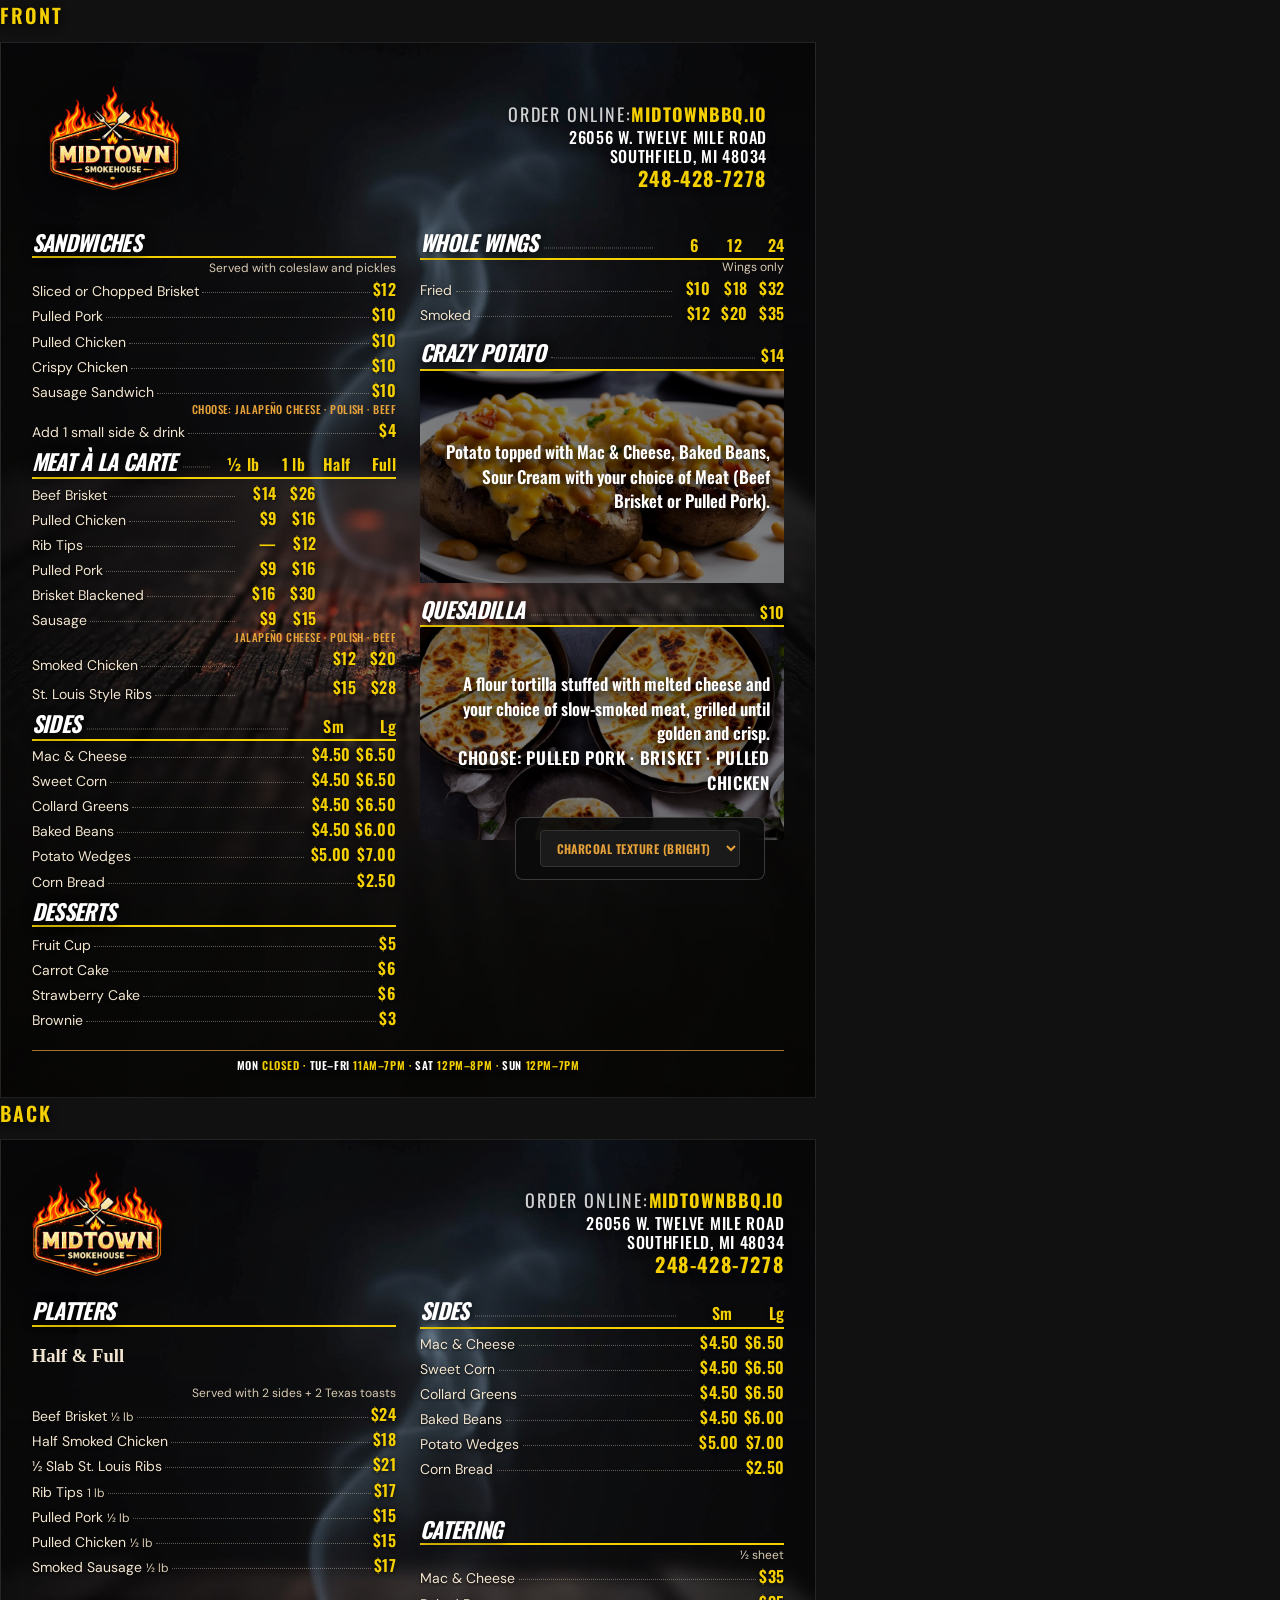
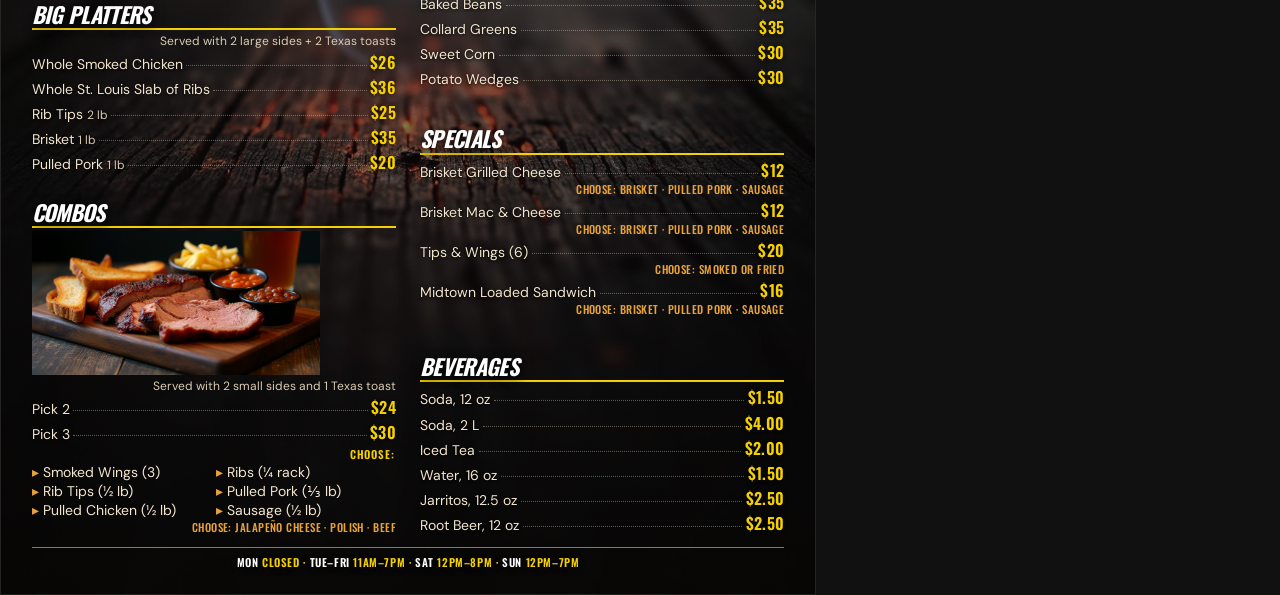
==== commit 11b64c40: "handout: keep Whole Wings as normal text section - Wings has menu items (Fried, Smoked w/ prices) so" ====
--- a/mts/handout/handout.html
+++ b/mts/handout/handout.html
@@ -37,7 +37,7 @@
         <div>Southfield, MI 48034</div>
         <div class="phone">248-428-7278</div>
       </div>
-    </header><div class="columns"><div class="col"><section class="section" id="section-sandwiches"><h2>Sandwiches</h2><p class="note">Served with coleslaw and pickles</p><div class="item"><span class="name">Sliced or Chopped Brisket</span><span class="leaders"></span><span class="price">$12</span></div><div class="item"><span class="name">Pulled Pork</span><span class="leaders"></span><span class="price">$10</span></div><div class="item"><span class="name">Pulled Chicken</span><span class="leaders"></span><span class="price">$10</span></div><div class="item"><span class="name">Crispy Chicken</span><span class="leaders"></span><span class="price">$10</span></div><div class="item"><span class="name">Sausage Sandwich</span><span class="leaders"></span><span class="price">$10</span></div><p class="choice-note">Choose: Jalapeño Cheese · Polish · Beef</p><div class="item"><span class="name">Add 1 small side &amp; drink</span><span class="leaders"></span><span class="price">$4</span></div></section><section class="section" id="section-alacarte"><div class="section-head"><h2>Meat À La Carte</h2><span class="leaders"></span><span class="prices n4"><span>½ lb</span><span>1 lb</span><span>Half</span><span>Full</span></span></div><div class="item"><span class="name">Beef Brisket</span><span class="leaders"></span><span class="prices n4"><span>$14</span><span>$26</span><span></span><span></span></span></div><div class="item"><span class="name">Pulled Chicken</span><span class="leaders"></span><span class="prices n4"><span>$9</span><span>$16</span><span></span><span></span></span></div><div class="item"><span class="name">Rib Tips</span><span class="leaders"></span><span class="prices n4"><span>—</span><span>$12</span><span></span><span></span></span></div><div class="item"><span class="name">Pulled Pork</span><span class="leaders"></span><span class="prices n4"><span>$9</span><span>$16</span><span></span><span></span></span></div><div class="item"><span class="name">Brisket Blackened</span><span class="leaders"></span><span class="prices n4"><span>$16</span><span>$30</span><span></span><span></span></span></div><div class="item"><span class="name">Sausage</span><span class="leaders"></span><span class="prices n4"><span>$9</span><span>$15</span><span></span><span></span></span></div><p class="choice-note">Jalapeño Cheese · Polish · Beef</p><div class="item"><span class="name">Smoked Chicken</span><span class="leaders"></span><span class="prices n4"><span></span><span></span><span>$12</span><span>$20</span></span></div><div class="item"><span class="name">St. Louis Style Ribs</span><span class="leaders"></span><span class="prices n4"><span></span><span></span><span>$15</span><span>$28</span></span></div></section><section class="section" id="section-sides"><div class="section-head"><h2>Sides</h2><span class="leaders"></span><span class="prices n2"><span>Sm</span><span>Lg</span></span></div><div class="item"><span class="name">Mac &amp; Cheese</span><span class="leaders"></span><span class="prices n2"><span>$4.50</span><span>$6.50</span></span></div><div class="item"><span class="name">Sweet Corn</span><span class="leaders"></span><span class="prices n2"><span>$4.50</span><span>$6.50</span></span></div><div class="item"><span class="name">Collard Greens</span><span class="leaders"></span><span class="prices n2"><span>$4.50</span><span>$6.50</span></span></div><div class="item"><span class="name">Baked Beans</span><span class="leaders"></span><span class="prices n2"><span>$4.50</span><span>$6.00</span></span></div><div class="item"><span class="name">Potato Wedges</span><span class="leaders"></span><span class="prices n2"><span>$5.00</span><span>$7.00</span></span></div><div class="item"><span class="name">Corn Bread</span><span class="leaders"></span><span class="price">$2.50</span></div></section><section class="section" id="section-desserts"><h2>Desserts</h2><div class="item"><span class="name">Fruit Cup</span><span class="leaders"></span><span class="price">$5</span></div><div class="item"><span class="name">Carrot Cake</span><span class="leaders"></span><span class="price">$6</span></div><div class="item"><span class="name">Strawberry Cake</span><span class="leaders"></span><span class="price">$6</span></div><div class="item"><span class="name">Brownie</span><span class="leaders"></span><span class="price">$3</span></div></section></div><div class="col"><section class="section side-section" id="section-wings"><div class="section-head"><h2>Whole Wings</h2><span class="leaders"></span><span class="prices n3"><span>6</span><span>12</span><span>24</span></span></div><div class="side-photo"><img class="section-bg-img" src="assets/generated/wings-hero.png" alt="Whole Wings"><p class="note">Wings only</p><div class="item"><span class="name">Fried</span><span class="leaders"></span><span class="prices n3"><span>$10</span><span>$18</span><span>$32</span></span></div><div class="item"><span class="name">Smoked</span><span class="leaders"></span><span class="prices n3"><span>$12</span><span>$20</span><span>$35</span></span></div></div></section><section class="section side-section" id="section-crazyPotato"><div class="section-head"><h2>Crazy Potato</h2><span class="leaders"></span><span class="price">$14</span></div><div class="side-photo"><img class="section-bg-img" src="assets/generated/crazy-potato.jpg" alt="Crazy Potato"><p class="note">Potato topped with Mac &amp; Cheese, Baked Beans, Sour Cream with your choice of Meat (Beef Brisket or Pulled Pork).</p></div></section><section class="section side-section" id="section-quesadilla"><div class="section-head"><h2>Quesadilla</h2><span class="leaders"></span><span class="price">$10</span></div><div class="side-photo"><img class="section-bg-img" src="assets/generated/quesadilla.jpg" alt="Quesadilla"><p class="note">A flour tortilla stuffed with melted cheese and your choice of slow-smoked meat, grilled until golden and crisp.</p><p class="choice-note">Choose: Pulled Pork · Brisket · Pulled Chicken</p></div></section></div></div><footer class="hours"><span class="white">MON</span> Closed · <span class="white">TUE–FRI</span> 11AM–7PM · <span class="white">SAT</span> 12PM–8PM · <span class="white">SUN</span> 12PM–7PM</footer></article>
+    </header><div class="columns"><div class="col"><section class="section" id="section-sandwiches"><h2>Sandwiches</h2><img class="section-hero-image" src="assets/generated/sandwiches-hero.png" alt="Sandwiches"><p class="note">Served with coleslaw and pickles</p><div class="item"><span class="name">Sliced or Chopped Brisket</span><span class="leaders"></span><span class="price">$12</span></div><div class="item"><span class="name">Pulled Pork</span><span class="leaders"></span><span class="price">$10</span></div><div class="item"><span class="name">Pulled Chicken</span><span class="leaders"></span><span class="price">$10</span></div><div class="item"><span class="name">Crispy Chicken</span><span class="leaders"></span><span class="price">$10</span></div><div class="item"><span class="name">Sausage Sandwich</span><span class="leaders"></span><span class="price">$10</span></div><p class="choice-note">Choose: Jalapeño Cheese · Polish · Beef</p><div class="item"><span class="name">Add 1 small side &amp; drink</span><span class="leaders"></span><span class="price">$4</span></div></section><section class="section" id="section-alacarte"><div class="section-head"><h2>Meat À La Carte</h2><span class="leaders"></span><span class="prices n4"><span>½ lb</span><span>1 lb</span><span>Half</span><span>Full</span></span></div><div class="item"><span class="name">Beef Brisket</span><span class="leaders"></span><span class="prices n4"><span>$14</span><span>$26</span><span></span><span></span></span></div><div class="item"><span class="name">Pulled Chicken</span><span class="leaders"></span><span class="prices n4"><span>$9</span><span>$16</span><span></span><span></span></span></div><div class="item"><span class="name">Rib Tips</span><span class="leaders"></span><span class="prices n4"><span>—</span><span>$12</span><span></span><span></span></span></div><div class="item"><span class="name">Pulled Pork</span><span class="leaders"></span><span class="prices n4"><span>$9</span><span>$16</span><span></span><span></span></span></div><div class="item"><span class="name">Brisket Blackened</span><span class="leaders"></span><span class="prices n4"><span>$16</span><span>$30</span><span></span><span></span></span></div><div class="item"><span class="name">Sausage</span><span class="leaders"></span><span class="prices n4"><span>$9</span><span>$15</span><span></span><span></span></span></div><p class="choice-note">Jalapeño Cheese · Polish · Beef</p><div class="item"><span class="name">Smoked Chicken</span><span class="leaders"></span><span class="prices n4"><span></span><span></span><span>$12</span><span>$20</span></span></div><div class="item"><span class="name">St. Louis Style Ribs</span><span class="leaders"></span><span class="prices n4"><span></span><span></span><span>$15</span><span>$28</span></span></div></section><section class="section" id="section-sides"><div class="section-head"><h2>Sides</h2><span class="leaders"></span><span class="prices n2"><span>Sm</span><span>Lg</span></span></div><div class="item"><span class="name">Mac &amp; Cheese</span><span class="leaders"></span><span class="prices n2"><span>$4.50</span><span>$6.50</span></span></div><div class="item"><span class="name">Sweet Corn</span><span class="leaders"></span><span class="prices n2"><span>$4.50</span><span>$6.50</span></span></div><div class="item"><span class="name">Collard Greens</span><span class="leaders"></span><span class="prices n2"><span>$4.50</span><span>$6.50</span></span></div><div class="item"><span class="name">Baked Beans</span><span class="leaders"></span><span class="prices n2"><span>$4.50</span><span>$6.00</span></span></div><div class="item"><span class="name">Potato Wedges</span><span class="leaders"></span><span class="prices n2"><span>$5.00</span><span>$7.00</span></span></div><div class="item"><span class="name">Corn Bread</span><span class="leaders"></span><span class="price">$2.50</span></div></section><section class="section" id="section-desserts"><h2>Desserts</h2><div class="item"><span class="name">Fruit Cup</span><span class="leaders"></span><span class="price">$5</span></div><div class="item"><span class="name">Carrot Cake</span><span class="leaders"></span><span class="price">$6</span></div><div class="item"><span class="name">Strawberry Cake</span><span class="leaders"></span><span class="price">$6</span></div><div class="item"><span class="name">Brownie</span><span class="leaders"></span><span class="price">$3</span></div></section></div><div class="col"><section class="section" id="section-wings"><div class="section-head"><h2>Whole Wings</h2><span class="leaders"></span><span class="prices n3"><span>6</span><span>12</span><span>24</span></span></div><img class="section-hero-image" src="assets/generated/wings-hero.png" alt="Whole Wings"><p class="note">Wings only</p><div class="item"><span class="name">Fried</span><span class="leaders"></span><span class="prices n3"><span>$10</span><span>$18</span><span>$32</span></span></div><div class="item"><span class="name">Smoked</span><span class="leaders"></span><span class="prices n3"><span>$12</span><span>$20</span><span>$35</span></span></div></section><section class="section side-section" id="section-crazyPotato"><div class="section-head"><h2>Crazy Potato</h2><span class="leaders"></span><span class="price">$14</span></div><div class="side-photo"><img class="section-bg-img" src="assets/generated/crazy-potato.jpg" alt="Crazy Potato"><p class="note">Potato topped with Mac &amp; Cheese, Baked Beans, Sour Cream with your choice of Meat (Beef Brisket or Pulled Pork).</p></div></section><section class="section side-section" id="section-quesadilla"><div class="section-head"><h2>Quesadilla</h2><span class="leaders"></span><span class="price">$10</span></div><div class="side-photo"><img class="section-bg-img" src="assets/generated/quesadilla.jpg" alt="Quesadilla"><p class="note">A flour tortilla stuffed with melted cheese and your choice of slow-smoked meat, grilled until golden and crisp.</p><p class="choice-note">Choose: Pulled Pork · Brisket · Pulled Chicken</p></div></section></div></div><footer class="hours"><span class="white">MON</span> Closed · <span class="white">TUE–FRI</span> 11AM–7PM · <span class="white">SAT</span> 12PM–8PM · <span class="white">SUN</span> 12PM–7PM</footer></article>
 <div class="page-label">Back</div>
 <article class="page" id="page-2"><header class="mast">
       <img class="logo" src="assets/logo-lockup.png" alt="Midtown Smokehouse. LOW &amp; SLOW. DONE RIGHT.">
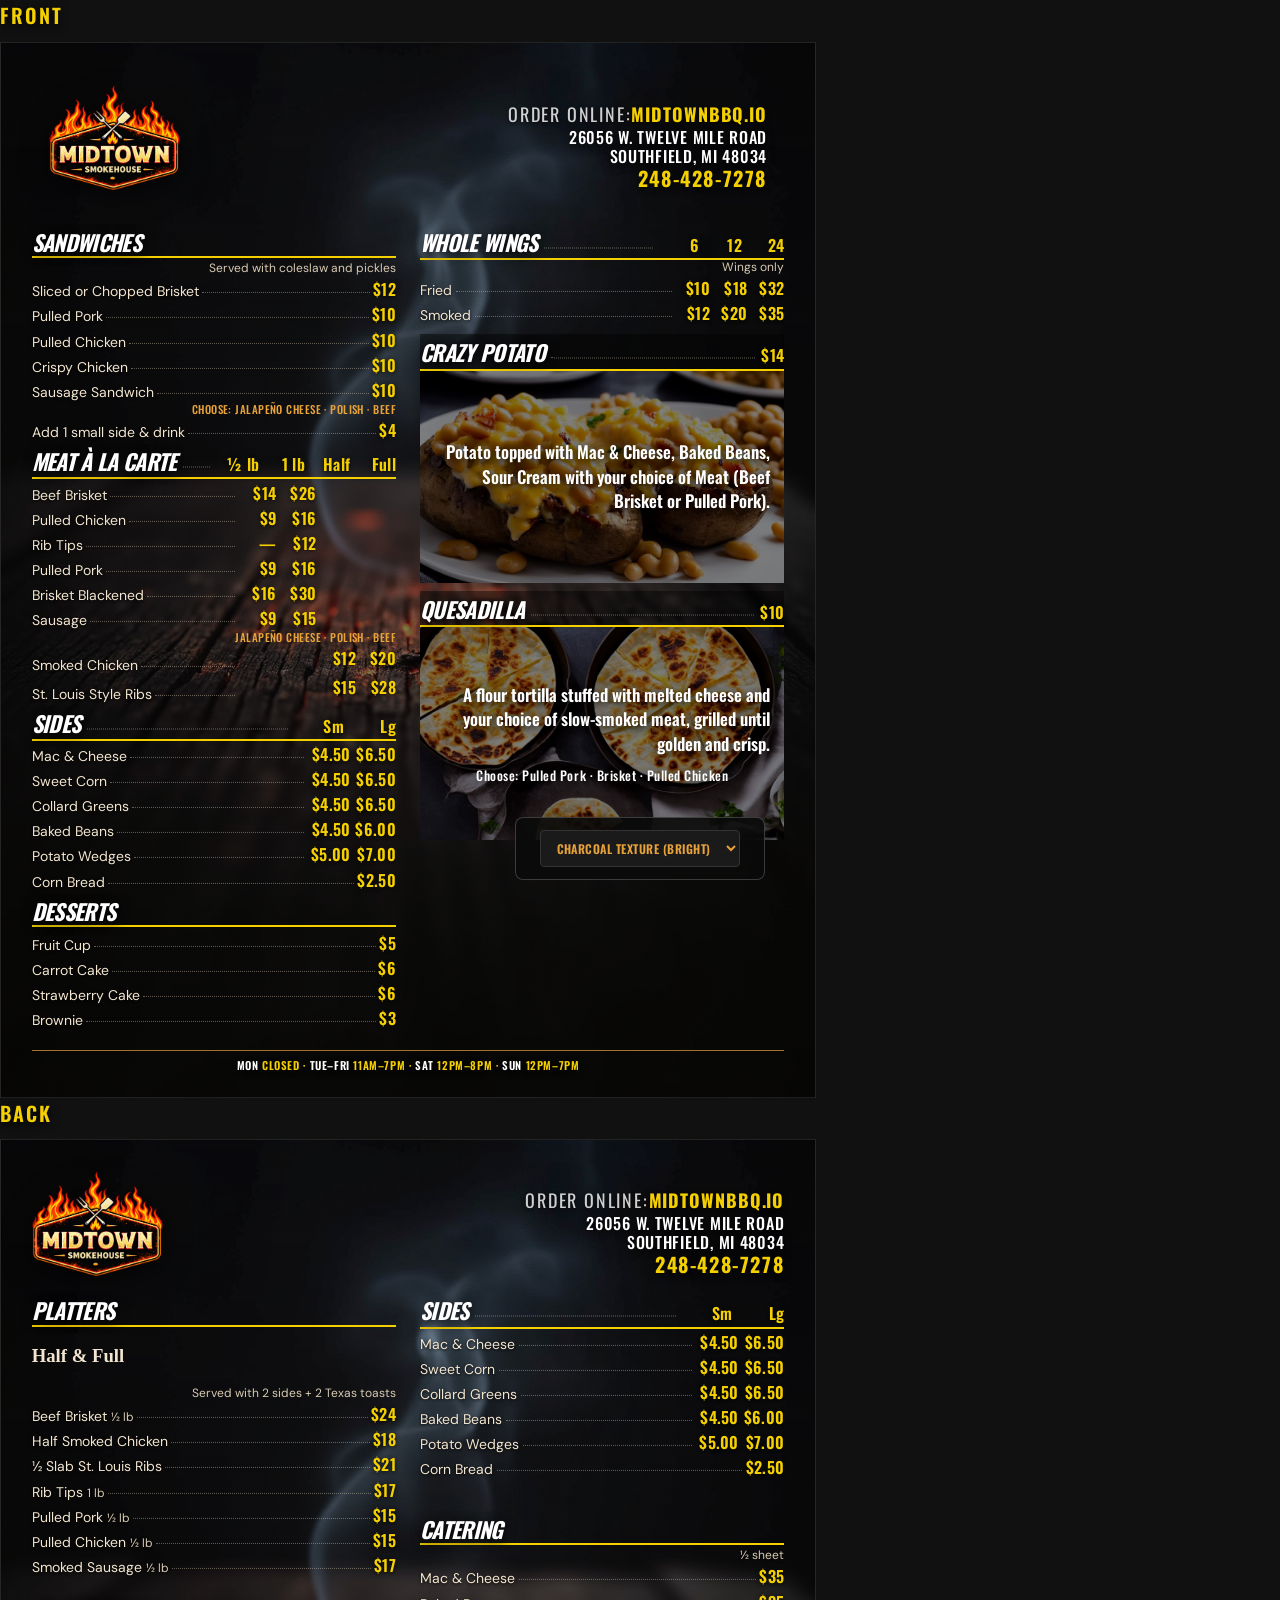
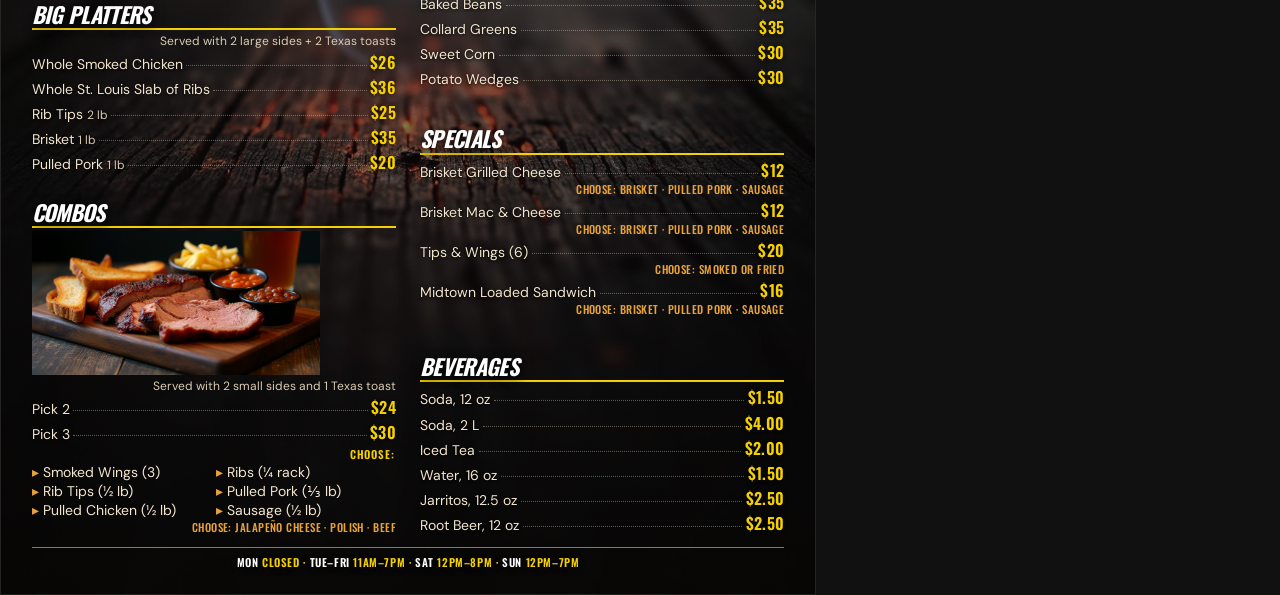
==== commit 23a1888f: "handout: photo panels natural height with dark overlay; tame choice-note - Remove fixed 2.6in height" ====
--- a/mts/handout/handout.html
+++ b/mts/handout/handout.html
@@ -4,8 +4,8 @@
   <meta charset="utf-8">
   <title>Midtown Smokehouse menu handout</title>
   <link rel="stylesheet" href="styles/menu.css">
-  <style>@page { size: letter portrait; margin: 0; }#page-1 .side-section{position:relative;color:white;height:2.6in;display:flex;flex-direction:column;}#page-1 .side-section > *{position:relative;z-index:2;}#page-1 .side-section .side-photo{position:relative;z-index:2;flex:1;min-height:0;display:flex;flex-direction:column;align-items:center;justify-content:center;text-align:center;}#page-1 .side-section .section-bg-img{position:absolute;inset:0;width:100%;height:100%;object-fit:cover;filter:brightness(0.5);z-index:0;pointer-events:none;display:block;}
-#page-1 .side-section .section-head h2{font-size:22px;padding-top:0.08in;font-family:Oswald,Impact,sans-serif;font-weight:900;text-shadow:0 2px 10px rgba(0,0,0,0.95);color:white!important;}#page-1 .side-section .side-photo > p{position:relative;z-index:2;margin:0 0.12in;font-size:17px;line-height:1.45;max-width:92%;font-family:Oswald,Impact,sans-serif;font-weight:600;text-shadow:0 2px 10px rgba(0,0,0,0.95);color:white!important;}#page-1 .mast{background:transparent;padding:0.12in 0.18in;border-radius:6px;margin-bottom:0.06in;}#page-1 .col{justify-content:flex-start;}#page-1 #section-quesadilla{height:2.6in;}#page-1 #section-crazyPotato{height:2.6in;}#page-1 #section-wings .section-hero-image{max-height:1.7in;}.page-label{color:var(--yellow);font-family:Oswald,Impact,sans-serif;font-weight:600;text-transform:uppercase;letter-spacing:0.1em;font-size:20px;margin:0 0 0.12in 0;text-shadow:0 2px 8px rgba(0,0,0,0.9);}</style>
+  <style>@page { size: letter portrait; margin: 0; }#page-1 .side-section{position:relative;color:white;display:flex;flex-direction:column;}#page-1 .side-section::before{content:"";position:absolute;inset:0;background:rgba(0,0,0,0.45);z-index:1;}#page-1 .side-section > *{position:relative;z-index:2;}#page-1 .side-section .side-photo{position:relative;z-index:2;flex:1;min-height:0;display:flex;flex-direction:column;align-items:center;justify-content:center;text-align:center;}#page-1 .side-section .section-bg-img{position:absolute;inset:0;width:100%;height:100%;object-fit:cover;filter:brightness(0.5);z-index:0;pointer-events:none;display:block;}
+#page-1 .side-section .section-head h2{font-size:22px;padding-top:0.08in;font-family:Oswald,Impact,sans-serif;font-weight:900;text-shadow:0 2px 10px rgba(0,0,0,0.95);color:white!important;}#page-1 .side-section .side-photo > p{position:relative;z-index:2;margin:0 0.12in;font-size:17px;line-height:1.45;max-width:92%;font-family:Oswald,Impact,sans-serif;font-weight:600;text-shadow:0 2px 10px rgba(0,0,0,0.95);color:white!important;}#page-1 .side-section .side-photo > p.choice-note{font-size:13px;font-weight:500;text-transform:none;margin-top:0.10in;}#page-1 .mast{background:transparent;padding:0.12in 0.18in;border-radius:6px;margin-bottom:0.06in;}#page-1 .col{justify-content:flex-start;}#page-1 #section-quesadilla{height:2.6in;}#page-1 #section-crazyPotato{height:2.6in;}#page-1 #section-wings .section-hero-image{max-height:1.7in;}.page-label{color:var(--yellow);font-family:Oswald,Impact,sans-serif;font-weight:600;text-transform:uppercase;letter-spacing:0.1em;font-size:20px;margin:0 0 0.12in 0;text-shadow:0 2px 8px rgba(0,0,0,0.9);}</style>
 </head>
 <body class="">
   <div class="background-controls">
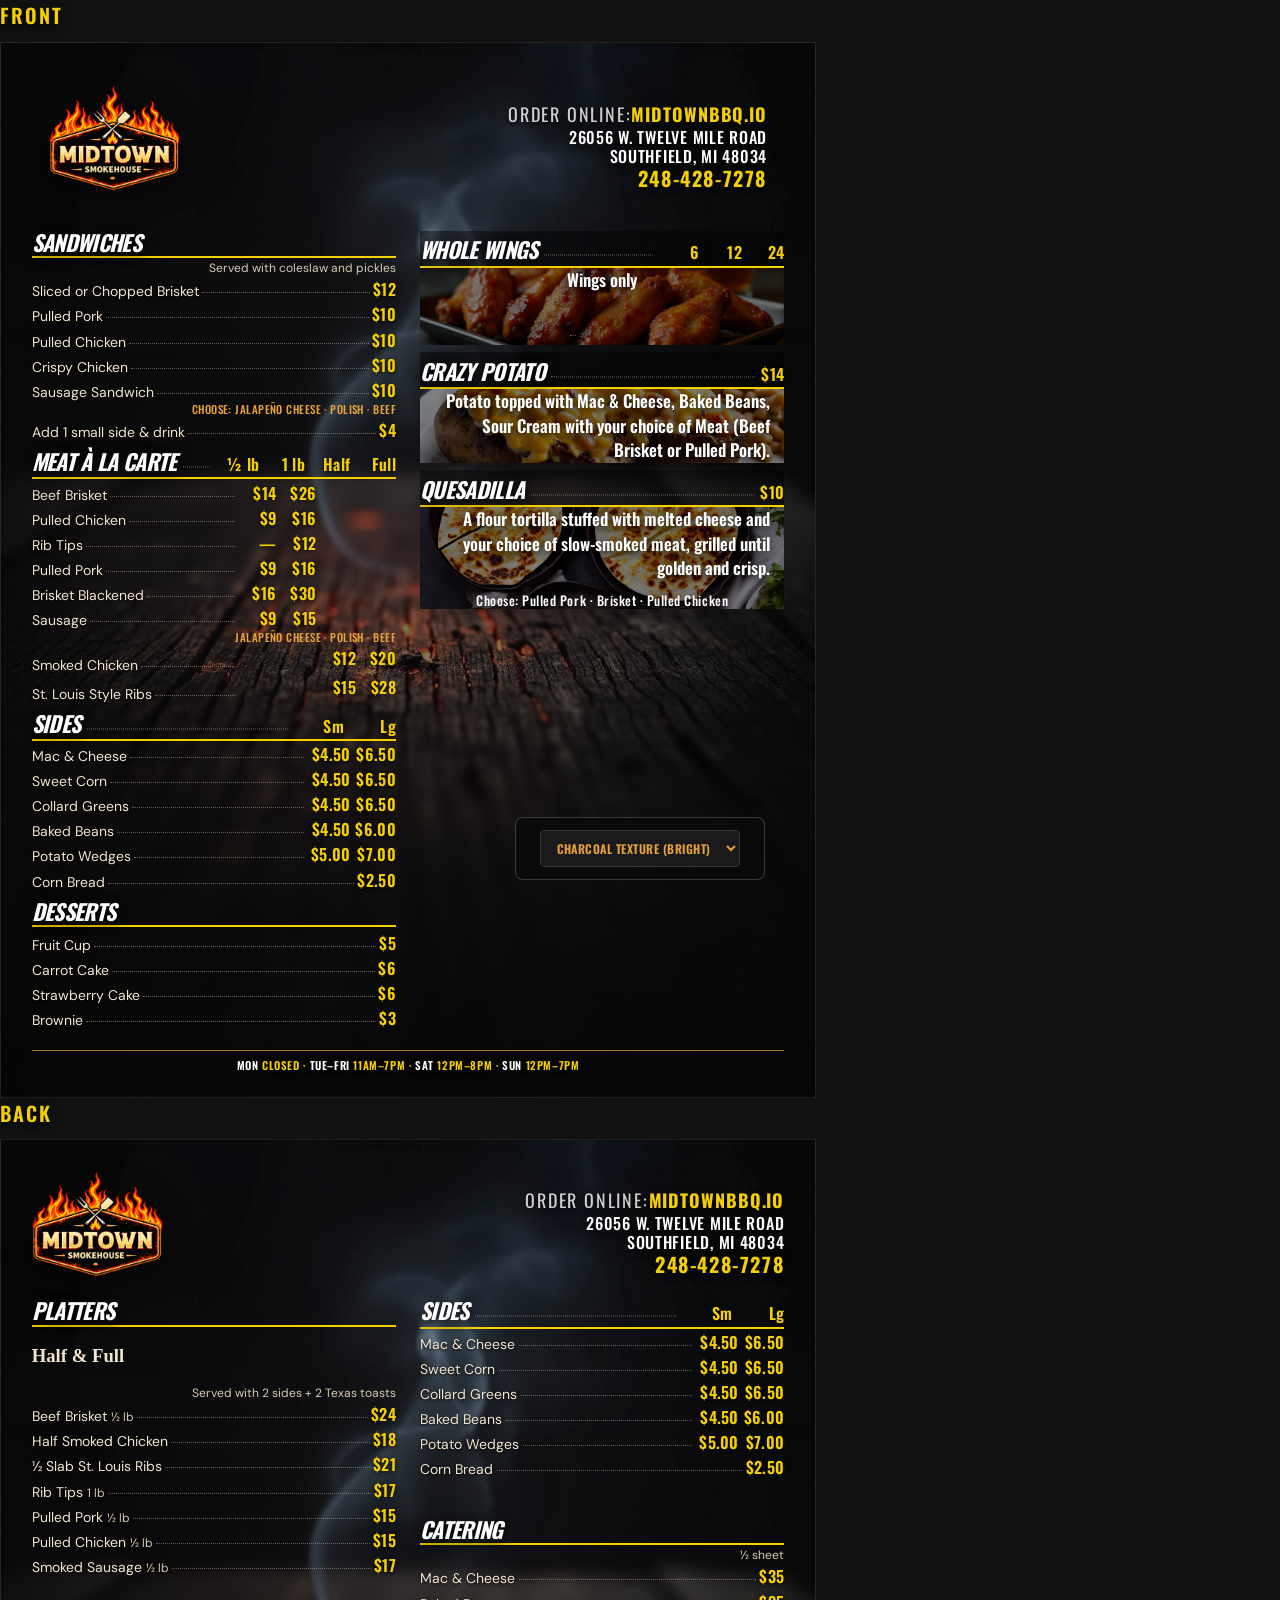
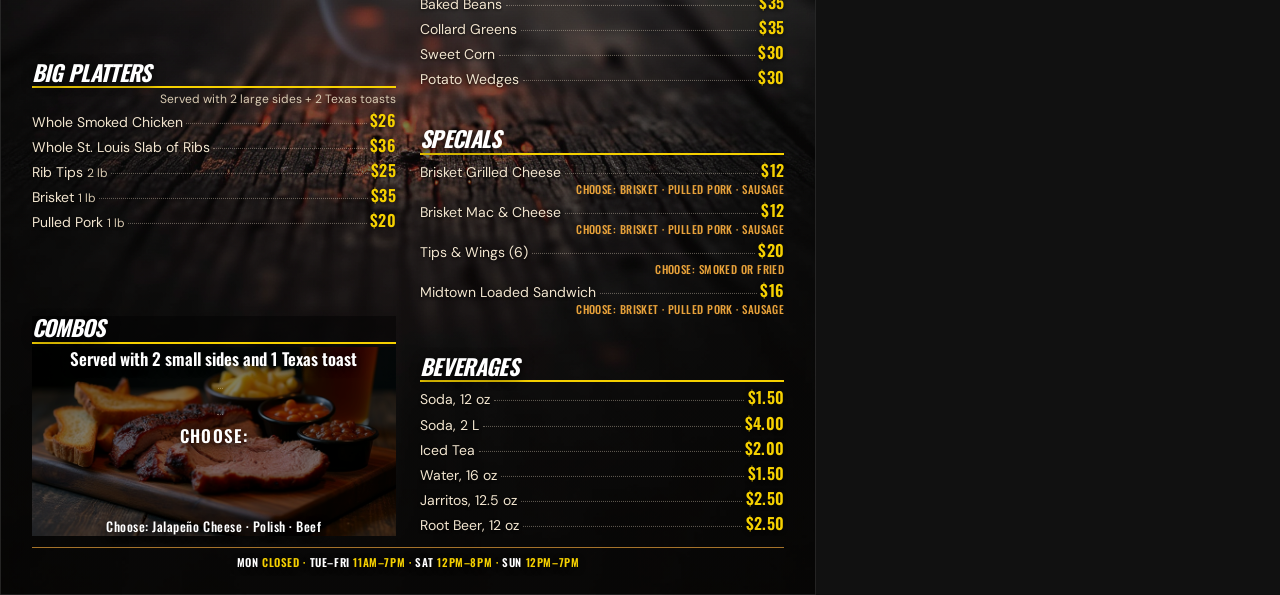
==== commit cf0d3118: "handout: hero image behind text on Wings, Combos, Quesadilla, Crazy Potato - Page-1: Sandwiches, Mea" ====
--- a/mts/handout/handout.html
+++ b/mts/handout/handout.html
@@ -5,7 +5,8 @@
   <title>Midtown Smokehouse menu handout</title>
   <link rel="stylesheet" href="styles/menu.css">
   <style>@page { size: letter portrait; margin: 0; }#page-1 .side-section{position:relative;color:white;display:flex;flex-direction:column;}#page-1 .side-section::before{content:"";position:absolute;inset:0;background:rgba(0,0,0,0.45);z-index:1;}#page-1 .side-section > *{position:relative;z-index:2;}#page-1 .side-section .side-photo{position:relative;z-index:2;flex:1;min-height:0;display:flex;flex-direction:column;align-items:center;justify-content:center;text-align:center;}#page-1 .side-section .section-bg-img{position:absolute;inset:0;width:100%;height:100%;object-fit:cover;filter:brightness(0.5);z-index:0;pointer-events:none;display:block;}
-#page-1 .side-section .section-head h2{font-size:22px;padding-top:0.08in;font-family:Oswald,Impact,sans-serif;font-weight:900;text-shadow:0 2px 10px rgba(0,0,0,0.95);color:white!important;}#page-1 .side-section .side-photo > p{position:relative;z-index:2;margin:0 0.12in;font-size:17px;line-height:1.45;max-width:92%;font-family:Oswald,Impact,sans-serif;font-weight:600;text-shadow:0 2px 10px rgba(0,0,0,0.95);color:white!important;}#page-1 .side-section .side-photo > p.choice-note{font-size:13px;font-weight:500;text-transform:none;margin-top:0.10in;}#page-1 .mast{background:transparent;padding:0.12in 0.18in;border-radius:6px;margin-bottom:0.06in;}#page-1 .col{justify-content:flex-start;}#page-1 #section-quesadilla{height:2.6in;}#page-1 #section-crazyPotato{height:2.6in;}#page-1 #section-wings .section-hero-image{max-height:1.7in;}.page-label{color:var(--yellow);font-family:Oswald,Impact,sans-serif;font-weight:600;text-transform:uppercase;letter-spacing:0.1em;font-size:20px;margin:0 0 0.12in 0;text-shadow:0 2px 8px rgba(0,0,0,0.9);}</style>
+#page-1 .side-section .section-head h2{font-size:22px;padding-top:0.08in;font-family:Oswald,Impact,sans-serif;font-weight:900;text-shadow:0 2px 10px rgba(0,0,0,0.95);color:white!important;}#page-1 .side-section .side-photo > p{position:relative;z-index:2;margin:0 0.12in;font-size:17px;line-height:1.45;max-width:92%;font-family:Oswald,Impact,sans-serif;font-weight:600;text-shadow:0 2px 10px rgba(0,0,0,0.95);color:white!important;}#page-1 .side-section .side-photo > p.choice-note{font-size:13px;font-weight:500;text-transform:none;margin-top:0.10in;}#page-1 .mast{background:transparent;padding:0.12in 0.18in;border-radius:6px;margin-bottom:0.06in;}#page-1 .col{justify-content:flex-start;}#page-1 #section-wings .section-hero-image{max-height:1.7in;}#page-2 .side-section{position:relative;color:white;display:flex;flex-direction:column;}#page-2 .side-section::before{content:"";position:absolute;inset:0;background:rgba(0,0,0,0.45);z-index:1;}#page-2 .side-section > *{position:relative;z-index:2;}#page-2 .side-section .side-photo{position:relative;z-index:2;flex:1;min-height:0;display:flex;flex-direction:column;align-items:center;justify-content:center;text-align:center;}#page-2 .side-section .section-bg-img{position:absolute;inset:0;width:100%;height:100%;object-fit:cover;filter:brightness(0.5);z-index:0;pointer-events:none;display:block;}
+#page-2 .side-section .section-head h2{font-size:22px;padding-top:0.08in;font-family:Oswald,Impact,sans-serif;font-weight:900;text-shadow:0 2px 10px rgba(0,0,0,0.95);color:white!important;}#page-2 .side-section .side-photo > p{position:relative;z-index:2;margin:0 0.12in;font-size:17px;line-height:1.45;max-width:92%;font-family:Oswald,Impact,sans-serif;font-weight:600;text-shadow:0 2px 10px rgba(0,0,0,0.95);color:white!important;}#page-2 .side-section .side-photo > p.choice-note{font-size:13px;font-weight:500;text-transform:none;margin-top:0.10in;}.page-label{color:var(--yellow);font-family:Oswald,Impact,sans-serif;font-weight:600;text-transform:uppercase;letter-spacing:0.1em;font-size:20px;margin:0 0 0.12in 0;text-shadow:0 2px 8px rgba(0,0,0,0.9);}</style>
 </head>
 <body class="">
   <div class="background-controls">
@@ -37,7 +38,7 @@
         <div>Southfield, MI 48034</div>
         <div class="phone">248-428-7278</div>
       </div>
-    </header><div class="columns"><div class="col"><section class="section" id="section-sandwiches"><h2>Sandwiches</h2><img class="section-hero-image" src="assets/generated/sandwiches-hero.png" alt="Sandwiches"><p class="note">Served with coleslaw and pickles</p><div class="item"><span class="name">Sliced or Chopped Brisket</span><span class="leaders"></span><span class="price">$12</span></div><div class="item"><span class="name">Pulled Pork</span><span class="leaders"></span><span class="price">$10</span></div><div class="item"><span class="name">Pulled Chicken</span><span class="leaders"></span><span class="price">$10</span></div><div class="item"><span class="name">Crispy Chicken</span><span class="leaders"></span><span class="price">$10</span></div><div class="item"><span class="name">Sausage Sandwich</span><span class="leaders"></span><span class="price">$10</span></div><p class="choice-note">Choose: Jalapeño Cheese · Polish · Beef</p><div class="item"><span class="name">Add 1 small side &amp; drink</span><span class="leaders"></span><span class="price">$4</span></div></section><section class="section" id="section-alacarte"><div class="section-head"><h2>Meat À La Carte</h2><span class="leaders"></span><span class="prices n4"><span>½ lb</span><span>1 lb</span><span>Half</span><span>Full</span></span></div><div class="item"><span class="name">Beef Brisket</span><span class="leaders"></span><span class="prices n4"><span>$14</span><span>$26</span><span></span><span></span></span></div><div class="item"><span class="name">Pulled Chicken</span><span class="leaders"></span><span class="prices n4"><span>$9</span><span>$16</span><span></span><span></span></span></div><div class="item"><span class="name">Rib Tips</span><span class="leaders"></span><span class="prices n4"><span>—</span><span>$12</span><span></span><span></span></span></div><div class="item"><span class="name">Pulled Pork</span><span class="leaders"></span><span class="prices n4"><span>$9</span><span>$16</span><span></span><span></span></span></div><div class="item"><span class="name">Brisket Blackened</span><span class="leaders"></span><span class="prices n4"><span>$16</span><span>$30</span><span></span><span></span></span></div><div class="item"><span class="name">Sausage</span><span class="leaders"></span><span class="prices n4"><span>$9</span><span>$15</span><span></span><span></span></span></div><p class="choice-note">Jalapeño Cheese · Polish · Beef</p><div class="item"><span class="name">Smoked Chicken</span><span class="leaders"></span><span class="prices n4"><span></span><span></span><span>$12</span><span>$20</span></span></div><div class="item"><span class="name">St. Louis Style Ribs</span><span class="leaders"></span><span class="prices n4"><span></span><span></span><span>$15</span><span>$28</span></span></div></section><section class="section" id="section-sides"><div class="section-head"><h2>Sides</h2><span class="leaders"></span><span class="prices n2"><span>Sm</span><span>Lg</span></span></div><div class="item"><span class="name">Mac &amp; Cheese</span><span class="leaders"></span><span class="prices n2"><span>$4.50</span><span>$6.50</span></span></div><div class="item"><span class="name">Sweet Corn</span><span class="leaders"></span><span class="prices n2"><span>$4.50</span><span>$6.50</span></span></div><div class="item"><span class="name">Collard Greens</span><span class="leaders"></span><span class="prices n2"><span>$4.50</span><span>$6.50</span></span></div><div class="item"><span class="name">Baked Beans</span><span class="leaders"></span><span class="prices n2"><span>$4.50</span><span>$6.00</span></span></div><div class="item"><span class="name">Potato Wedges</span><span class="leaders"></span><span class="prices n2"><span>$5.00</span><span>$7.00</span></span></div><div class="item"><span class="name">Corn Bread</span><span class="leaders"></span><span class="price">$2.50</span></div></section><section class="section" id="section-desserts"><h2>Desserts</h2><div class="item"><span class="name">Fruit Cup</span><span class="leaders"></span><span class="price">$5</span></div><div class="item"><span class="name">Carrot Cake</span><span class="leaders"></span><span class="price">$6</span></div><div class="item"><span class="name">Strawberry Cake</span><span class="leaders"></span><span class="price">$6</span></div><div class="item"><span class="name">Brownie</span><span class="leaders"></span><span class="price">$3</span></div></section></div><div class="col"><section class="section" id="section-wings"><div class="section-head"><h2>Whole Wings</h2><span class="leaders"></span><span class="prices n3"><span>6</span><span>12</span><span>24</span></span></div><img class="section-hero-image" src="assets/generated/wings-hero.png" alt="Whole Wings"><p class="note">Wings only</p><div class="item"><span class="name">Fried</span><span class="leaders"></span><span class="prices n3"><span>$10</span><span>$18</span><span>$32</span></span></div><div class="item"><span class="name">Smoked</span><span class="leaders"></span><span class="prices n3"><span>$12</span><span>$20</span><span>$35</span></span></div></section><section class="section side-section" id="section-crazyPotato"><div class="section-head"><h2>Crazy Potato</h2><span class="leaders"></span><span class="price">$14</span></div><div class="side-photo"><img class="section-bg-img" src="assets/generated/crazy-potato.jpg" alt="Crazy Potato"><p class="note">Potato topped with Mac &amp; Cheese, Baked Beans, Sour Cream with your choice of Meat (Beef Brisket or Pulled Pork).</p></div></section><section class="section side-section" id="section-quesadilla"><div class="section-head"><h2>Quesadilla</h2><span class="leaders"></span><span class="price">$10</span></div><div class="side-photo"><img class="section-bg-img" src="assets/generated/quesadilla.jpg" alt="Quesadilla"><p class="note">A flour tortilla stuffed with melted cheese and your choice of slow-smoked meat, grilled until golden and crisp.</p><p class="choice-note">Choose: Pulled Pork · Brisket · Pulled Chicken</p></div></section></div></div><footer class="hours"><span class="white">MON</span> Closed · <span class="white">TUE–FRI</span> 11AM–7PM · <span class="white">SAT</span> 12PM–8PM · <span class="white">SUN</span> 12PM–7PM</footer></article>
+    </header><div class="columns"><div class="col"><section class="section" id="section-sandwiches"><h2>Sandwiches</h2><img class="section-hero-image" src="assets/generated/sandwiches-hero.png" alt="Sandwiches"><p class="note">Served with coleslaw and pickles</p><div class="item"><span class="name">Sliced or Chopped Brisket</span><span class="leaders"></span><span class="price">$12</span></div><div class="item"><span class="name">Pulled Pork</span><span class="leaders"></span><span class="price">$10</span></div><div class="item"><span class="name">Pulled Chicken</span><span class="leaders"></span><span class="price">$10</span></div><div class="item"><span class="name">Crispy Chicken</span><span class="leaders"></span><span class="price">$10</span></div><div class="item"><span class="name">Sausage Sandwich</span><span class="leaders"></span><span class="price">$10</span></div><p class="choice-note">Choose: Jalapeño Cheese · Polish · Beef</p><div class="item"><span class="name">Add 1 small side &amp; drink</span><span class="leaders"></span><span class="price">$4</span></div></section><section class="section" id="section-alacarte"><div class="section-head"><h2>Meat À La Carte</h2><span class="leaders"></span><span class="prices n4"><span>½ lb</span><span>1 lb</span><span>Half</span><span>Full</span></span></div><div class="item"><span class="name">Beef Brisket</span><span class="leaders"></span><span class="prices n4"><span>$14</span><span>$26</span><span></span><span></span></span></div><div class="item"><span class="name">Pulled Chicken</span><span class="leaders"></span><span class="prices n4"><span>$9</span><span>$16</span><span></span><span></span></span></div><div class="item"><span class="name">Rib Tips</span><span class="leaders"></span><span class="prices n4"><span>—</span><span>$12</span><span></span><span></span></span></div><div class="item"><span class="name">Pulled Pork</span><span class="leaders"></span><span class="prices n4"><span>$9</span><span>$16</span><span></span><span></span></span></div><div class="item"><span class="name">Brisket Blackened</span><span class="leaders"></span><span class="prices n4"><span>$16</span><span>$30</span><span></span><span></span></span></div><div class="item"><span class="name">Sausage</span><span class="leaders"></span><span class="prices n4"><span>$9</span><span>$15</span><span></span><span></span></span></div><p class="choice-note">Jalapeño Cheese · Polish · Beef</p><div class="item"><span class="name">Smoked Chicken</span><span class="leaders"></span><span class="prices n4"><span></span><span></span><span>$12</span><span>$20</span></span></div><div class="item"><span class="name">St. Louis Style Ribs</span><span class="leaders"></span><span class="prices n4"><span></span><span></span><span>$15</span><span>$28</span></span></div></section><section class="section" id="section-sides"><div class="section-head"><h2>Sides</h2><span class="leaders"></span><span class="prices n2"><span>Sm</span><span>Lg</span></span></div><div class="item"><span class="name">Mac &amp; Cheese</span><span class="leaders"></span><span class="prices n2"><span>$4.50</span><span>$6.50</span></span></div><div class="item"><span class="name">Sweet Corn</span><span class="leaders"></span><span class="prices n2"><span>$4.50</span><span>$6.50</span></span></div><div class="item"><span class="name">Collard Greens</span><span class="leaders"></span><span class="prices n2"><span>$4.50</span><span>$6.50</span></span></div><div class="item"><span class="name">Baked Beans</span><span class="leaders"></span><span class="prices n2"><span>$4.50</span><span>$6.00</span></span></div><div class="item"><span class="name">Potato Wedges</span><span class="leaders"></span><span class="prices n2"><span>$5.00</span><span>$7.00</span></span></div><div class="item"><span class="name">Corn Bread</span><span class="leaders"></span><span class="price">$2.50</span></div></section><section class="section" id="section-desserts"><h2>Desserts</h2><div class="item"><span class="name">Fruit Cup</span><span class="leaders"></span><span class="price">$5</span></div><div class="item"><span class="name">Carrot Cake</span><span class="leaders"></span><span class="price">$6</span></div><div class="item"><span class="name">Strawberry Cake</span><span class="leaders"></span><span class="price">$6</span></div><div class="item"><span class="name">Brownie</span><span class="leaders"></span><span class="price">$3</span></div></section></div><div class="col"><section class="section side-section" id="section-wings"><div class="section-head"><h2>Whole Wings</h2><span class="leaders"></span><span class="prices n3"><span>6</span><span>12</span><span>24</span></span></div><div class="side-photo"><img class="section-bg-img" src="assets/generated/wings-hero.png" alt="Whole Wings"><p class="note">Wings only</p><div class="item"><span class="name">Fried</span><span class="leaders"></span><span class="prices n3"><span>$10</span><span>$18</span><span>$32</span></span></div><div class="item"><span class="name">Smoked</span><span class="leaders"></span><span class="prices n3"><span>$12</span><span>$20</span><span>$35</span></span></div></div></section><section class="section side-section" id="section-crazyPotato"><div class="section-head"><h2>Crazy Potato</h2><span class="leaders"></span><span class="price">$14</span></div><div class="side-photo"><img class="section-bg-img" src="assets/generated/crazy-potato.jpg" alt="Crazy Potato"><p class="note">Potato topped with Mac &amp; Cheese, Baked Beans, Sour Cream with your choice of Meat (Beef Brisket or Pulled Pork).</p></div></section><section class="section side-section" id="section-quesadilla"><div class="section-head"><h2>Quesadilla</h2><span class="leaders"></span><span class="price">$10</span></div><div class="side-photo"><img class="section-bg-img" src="assets/generated/quesadilla.jpg" alt="Quesadilla"><p class="note">A flour tortilla stuffed with melted cheese and your choice of slow-smoked meat, grilled until golden and crisp.</p><p class="choice-note">Choose: Pulled Pork · Brisket · Pulled Chicken</p></div></section></div></div><footer class="hours"><span class="white">MON</span> Closed · <span class="white">TUE–FRI</span> 11AM–7PM · <span class="white">SAT</span> 12PM–8PM · <span class="white">SUN</span> 12PM–7PM</footer></article>
 <div class="page-label">Back</div>
 <article class="page" id="page-2"><header class="mast">
       <img class="logo" src="assets/logo-lockup.png" alt="Midtown Smokehouse. LOW &amp; SLOW. DONE RIGHT.">
@@ -47,7 +48,7 @@
         <div>Southfield, MI 48034</div>
         <div class="phone">248-428-7278</div>
       </div>
-    </header><div class="columns"><div class="col"><section class="section"><h2>Platters</h2><h3 class="subheader">Half &amp; Full</h3><img class="section-hero-image" src="assets/generated/platters-hero.png" alt="Platters"><p class="note">Served with 2 sides + 2 Texas toasts</p><div class="item"><span class="name">Beef Brisket <span class="portion">½ lb</span></span><span class="leaders"></span><span class="price">$24</span></div><div class="item"><span class="name">Half Smoked Chicken</span><span class="leaders"></span><span class="price">$18</span></div><div class="item"><span class="name">½ Slab St. Louis Ribs</span><span class="leaders"></span><span class="price">$21</span></div><div class="item"><span class="name">Rib Tips <span class="portion">1 lb</span></span><span class="leaders"></span><span class="price">$17</span></div><div class="item"><span class="name">Pulled Pork <span class="portion">½ lb</span></span><span class="leaders"></span><span class="price">$15</span></div><div class="item"><span class="name">Pulled Chicken <span class="portion">½ lb</span></span><span class="leaders"></span><span class="price">$15</span></div><div class="item"><span class="name">Smoked Sausage <span class="portion">½ lb</span></span><span class="leaders"></span><span class="price">$17</span></div></section><section class="section"><h2>Big Platters</h2><p class="note">Served with 2 large sides + 2 Texas toasts</p><div class="item"><span class="name">Whole Smoked Chicken</span><span class="leaders"></span><span class="price">$26</span></div><div class="item"><span class="name">Whole St. Louis Slab of Ribs</span><span class="leaders"></span><span class="price">$36</span></div><div class="item"><span class="name">Rib Tips <span class="portion">2 lb</span></span><span class="leaders"></span><span class="price">$25</span></div><div class="item"><span class="name">Brisket <span class="portion">1 lb</span></span><span class="leaders"></span><span class="price">$35</span></div><div class="item"><span class="name">Pulled Pork <span class="portion">1 lb</span></span><span class="leaders"></span><span class="price">$20</span></div></section><section class="section"><h2>Combos</h2><img class="section-hero-image" src="assets/generated/combos-hero.png" alt="Combos"><p class="note">Served with 2 small sides and 1 Texas toast</p><div class="item"><span class="name">Pick 2</span><span class="leaders"></span><span class="price">$24</span></div><div class="item"><span class="name">Pick 3</span><span class="leaders"></span><span class="price">$30</span></div><p class="choices-label">Choose:</p><ul class="choices"><li>Smoked Wings (3)</li><li>Ribs (¼ rack)</li><li>Rib Tips (½ lb)</li><li>Pulled Pork (⅓ lb)</li><li>Pulled Chicken (½ lb)</li><li>Sausage (½ lb)</li></ul><p class="choice-note">Choose: Jalapeño Cheese · Polish · Beef</p></section></div><div class="col"><section class="section"><div class="section-head"><h2>Sides</h2><span class="leaders"></span><span class="prices n2"><span>Sm</span><span>Lg</span></span></div><div class="item"><span class="name">Mac &amp; Cheese</span><span class="leaders"></span><span class="prices n2"><span>$4.50</span><span>$6.50</span></span></div><div class="item"><span class="name">Sweet Corn</span><span class="leaders"></span><span class="prices n2"><span>$4.50</span><span>$6.50</span></span></div><div class="item"><span class="name">Collard Greens</span><span class="leaders"></span><span class="prices n2"><span>$4.50</span><span>$6.50</span></span></div><div class="item"><span class="name">Baked Beans</span><span class="leaders"></span><span class="prices n2"><span>$4.50</span><span>$6.00</span></span></div><div class="item"><span class="name">Potato Wedges</span><span class="leaders"></span><span class="prices n2"><span>$5.00</span><span>$7.00</span></span></div><div class="item"><span class="name">Corn Bread</span><span class="leaders"></span><span class="price">$2.50</span></div></section><section class="section"><h2>Catering</h2><p class="note">½ sheet</p><div class="item"><span class="name">Mac &amp; Cheese</span><span class="leaders"></span><span class="price">$35</span></div><div class="item"><span class="name">Baked Beans</span><span class="leaders"></span><span class="price">$35</span></div><div class="item"><span class="name">Collard Greens</span><span class="leaders"></span><span class="price">$35</span></div><div class="item"><span class="name">Sweet Corn</span><span class="leaders"></span><span class="price">$30</span></div><div class="item"><span class="name">Potato Wedges</span><span class="leaders"></span><span class="price">$30</span></div></section><section class="section"><h2>Specials</h2><div class="item"><span class="name">Brisket Grilled Cheese</span><span class="leaders"></span><span class="price">$12</span></div><p class="choice-note">Choose: Brisket · Pulled Pork · Sausage</p><div class="item"><span class="name">Brisket Mac &amp; Cheese</span><span class="leaders"></span><span class="price">$12</span></div><p class="choice-note">Choose: Brisket · Pulled Pork · Sausage</p><div class="item"><span class="name">Tips &amp; Wings (6)</span><span class="leaders"></span><span class="price">$20</span></div><p class="choice-note">Choose: Smoked or Fried</p><div class="item"><span class="name">Midtown Loaded Sandwich</span><span class="leaders"></span><span class="price">$16</span></div><p class="choice-note">Choose: Brisket · Pulled Pork · Sausage</p></section><section class="section"><h2>Beverages</h2><div class="item"><span class="name">Soda, 12 oz</span><span class="leaders"></span><span class="price">$1.50</span></div><div class="item"><span class="name">Soda, 2 L</span><span class="leaders"></span><span class="price">$4.00</span></div><div class="item"><span class="name">Iced Tea</span><span class="leaders"></span><span class="price">$2.00</span></div><div class="item"><span class="name">Water, 16 oz</span><span class="leaders"></span><span class="price">$1.50</span></div><div class="item"><span class="name">Jarritos, 12.5 oz</span><span class="leaders"></span><span class="price">$2.50</span></div><div class="item"><span class="name">Root Beer, 12 oz</span><span class="leaders"></span><span class="price">$2.50</span></div></section></div></div><footer class="hours"><span class="white">MON</span> Closed · <span class="white">TUE–FRI</span> 11AM–7PM · <span class="white">SAT</span> 12PM–8PM · <span class="white">SUN</span> 12PM–7PM</footer></article>
+    </header><div class="columns"><div class="col"><section class="section" id="section-platters"><h2>Platters</h2><h3 class="subheader">Half &amp; Full</h3><img class="section-hero-image" src="assets/generated/platters-hero.png" alt="Platters"><p class="note">Served with 2 sides + 2 Texas toasts</p><div class="item"><span class="name">Beef Brisket <span class="portion">½ lb</span></span><span class="leaders"></span><span class="price">$24</span></div><div class="item"><span class="name">Half Smoked Chicken</span><span class="leaders"></span><span class="price">$18</span></div><div class="item"><span class="name">½ Slab St. Louis Ribs</span><span class="leaders"></span><span class="price">$21</span></div><div class="item"><span class="name">Rib Tips <span class="portion">1 lb</span></span><span class="leaders"></span><span class="price">$17</span></div><div class="item"><span class="name">Pulled Pork <span class="portion">½ lb</span></span><span class="leaders"></span><span class="price">$15</span></div><div class="item"><span class="name">Pulled Chicken <span class="portion">½ lb</span></span><span class="leaders"></span><span class="price">$15</span></div><div class="item"><span class="name">Smoked Sausage <span class="portion">½ lb</span></span><span class="leaders"></span><span class="price">$17</span></div></section><section class="section" id="section-bigPlatters"><h2>Big Platters</h2><p class="note">Served with 2 large sides + 2 Texas toasts</p><div class="item"><span class="name">Whole Smoked Chicken</span><span class="leaders"></span><span class="price">$26</span></div><div class="item"><span class="name">Whole St. Louis Slab of Ribs</span><span class="leaders"></span><span class="price">$36</span></div><div class="item"><span class="name">Rib Tips <span class="portion">2 lb</span></span><span class="leaders"></span><span class="price">$25</span></div><div class="item"><span class="name">Brisket <span class="portion">1 lb</span></span><span class="leaders"></span><span class="price">$35</span></div><div class="item"><span class="name">Pulled Pork <span class="portion">1 lb</span></span><span class="leaders"></span><span class="price">$20</span></div></section><section class="section side-section" id="section-combos"><h2>Combos</h2><div class="side-photo"><img class="section-bg-img" src="assets/generated/combos-hero.png" alt="Combos"><p class="note">Served with 2 small sides and 1 Texas toast</p><div class="item"><span class="name">Pick 2</span><span class="leaders"></span><span class="price">$24</span></div><div class="item"><span class="name">Pick 3</span><span class="leaders"></span><span class="price">$30</span></div><p class="choices-label">Choose:</p><ul class="choices"><li>Smoked Wings (3)</li><li>Ribs (¼ rack)</li><li>Rib Tips (½ lb)</li><li>Pulled Pork (⅓ lb)</li><li>Pulled Chicken (½ lb)</li><li>Sausage (½ lb)</li></ul><p class="choice-note">Choose: Jalapeño Cheese · Polish · Beef</p></div></section></div><div class="col"><section class="section" id="section-sides"><div class="section-head"><h2>Sides</h2><span class="leaders"></span><span class="prices n2"><span>Sm</span><span>Lg</span></span></div><div class="item"><span class="name">Mac &amp; Cheese</span><span class="leaders"></span><span class="prices n2"><span>$4.50</span><span>$6.50</span></span></div><div class="item"><span class="name">Sweet Corn</span><span class="leaders"></span><span class="prices n2"><span>$4.50</span><span>$6.50</span></span></div><div class="item"><span class="name">Collard Greens</span><span class="leaders"></span><span class="prices n2"><span>$4.50</span><span>$6.50</span></span></div><div class="item"><span class="name">Baked Beans</span><span class="leaders"></span><span class="prices n2"><span>$4.50</span><span>$6.00</span></span></div><div class="item"><span class="name">Potato Wedges</span><span class="leaders"></span><span class="prices n2"><span>$5.00</span><span>$7.00</span></span></div><div class="item"><span class="name">Corn Bread</span><span class="leaders"></span><span class="price">$2.50</span></div></section><section class="section" id="section-catering"><h2>Catering</h2><p class="note">½ sheet</p><div class="item"><span class="name">Mac &amp; Cheese</span><span class="leaders"></span><span class="price">$35</span></div><div class="item"><span class="name">Baked Beans</span><span class="leaders"></span><span class="price">$35</span></div><div class="item"><span class="name">Collard Greens</span><span class="leaders"></span><span class="price">$35</span></div><div class="item"><span class="name">Sweet Corn</span><span class="leaders"></span><span class="price">$30</span></div><div class="item"><span class="name">Potato Wedges</span><span class="leaders"></span><span class="price">$30</span></div></section><section class="section" id="section-specials"><h2>Specials</h2><div class="item"><span class="name">Brisket Grilled Cheese</span><span class="leaders"></span><span class="price">$12</span></div><p class="choice-note">Choose: Brisket · Pulled Pork · Sausage</p><div class="item"><span class="name">Brisket Mac &amp; Cheese</span><span class="leaders"></span><span class="price">$12</span></div><p class="choice-note">Choose: Brisket · Pulled Pork · Sausage</p><div class="item"><span class="name">Tips &amp; Wings (6)</span><span class="leaders"></span><span class="price">$20</span></div><p class="choice-note">Choose: Smoked or Fried</p><div class="item"><span class="name">Midtown Loaded Sandwich</span><span class="leaders"></span><span class="price">$16</span></div><p class="choice-note">Choose: Brisket · Pulled Pork · Sausage</p></section><section class="section" id="section-beverages"><h2>Beverages</h2><div class="item"><span class="name">Soda, 12 oz</span><span class="leaders"></span><span class="price">$1.50</span></div><div class="item"><span class="name">Soda, 2 L</span><span class="leaders"></span><span class="price">$4.00</span></div><div class="item"><span class="name">Iced Tea</span><span class="leaders"></span><span class="price">$2.00</span></div><div class="item"><span class="name">Water, 16 oz</span><span class="leaders"></span><span class="price">$1.50</span></div><div class="item"><span class="name">Jarritos, 12.5 oz</span><span class="leaders"></span><span class="price">$2.50</span></div><div class="item"><span class="name">Root Beer, 12 oz</span><span class="leaders"></span><span class="price">$2.50</span></div></section></div></div><footer class="hours"><span class="white">MON</span> Closed · <span class="white">TUE–FRI</span> 11AM–7PM · <span class="white">SAT</span> 12PM–8PM · <span class="white">SUN</span> 12PM–7PM</footer></article>
   <script>
     const select = document.getElementById('bgSelect');
     const body = document.body;
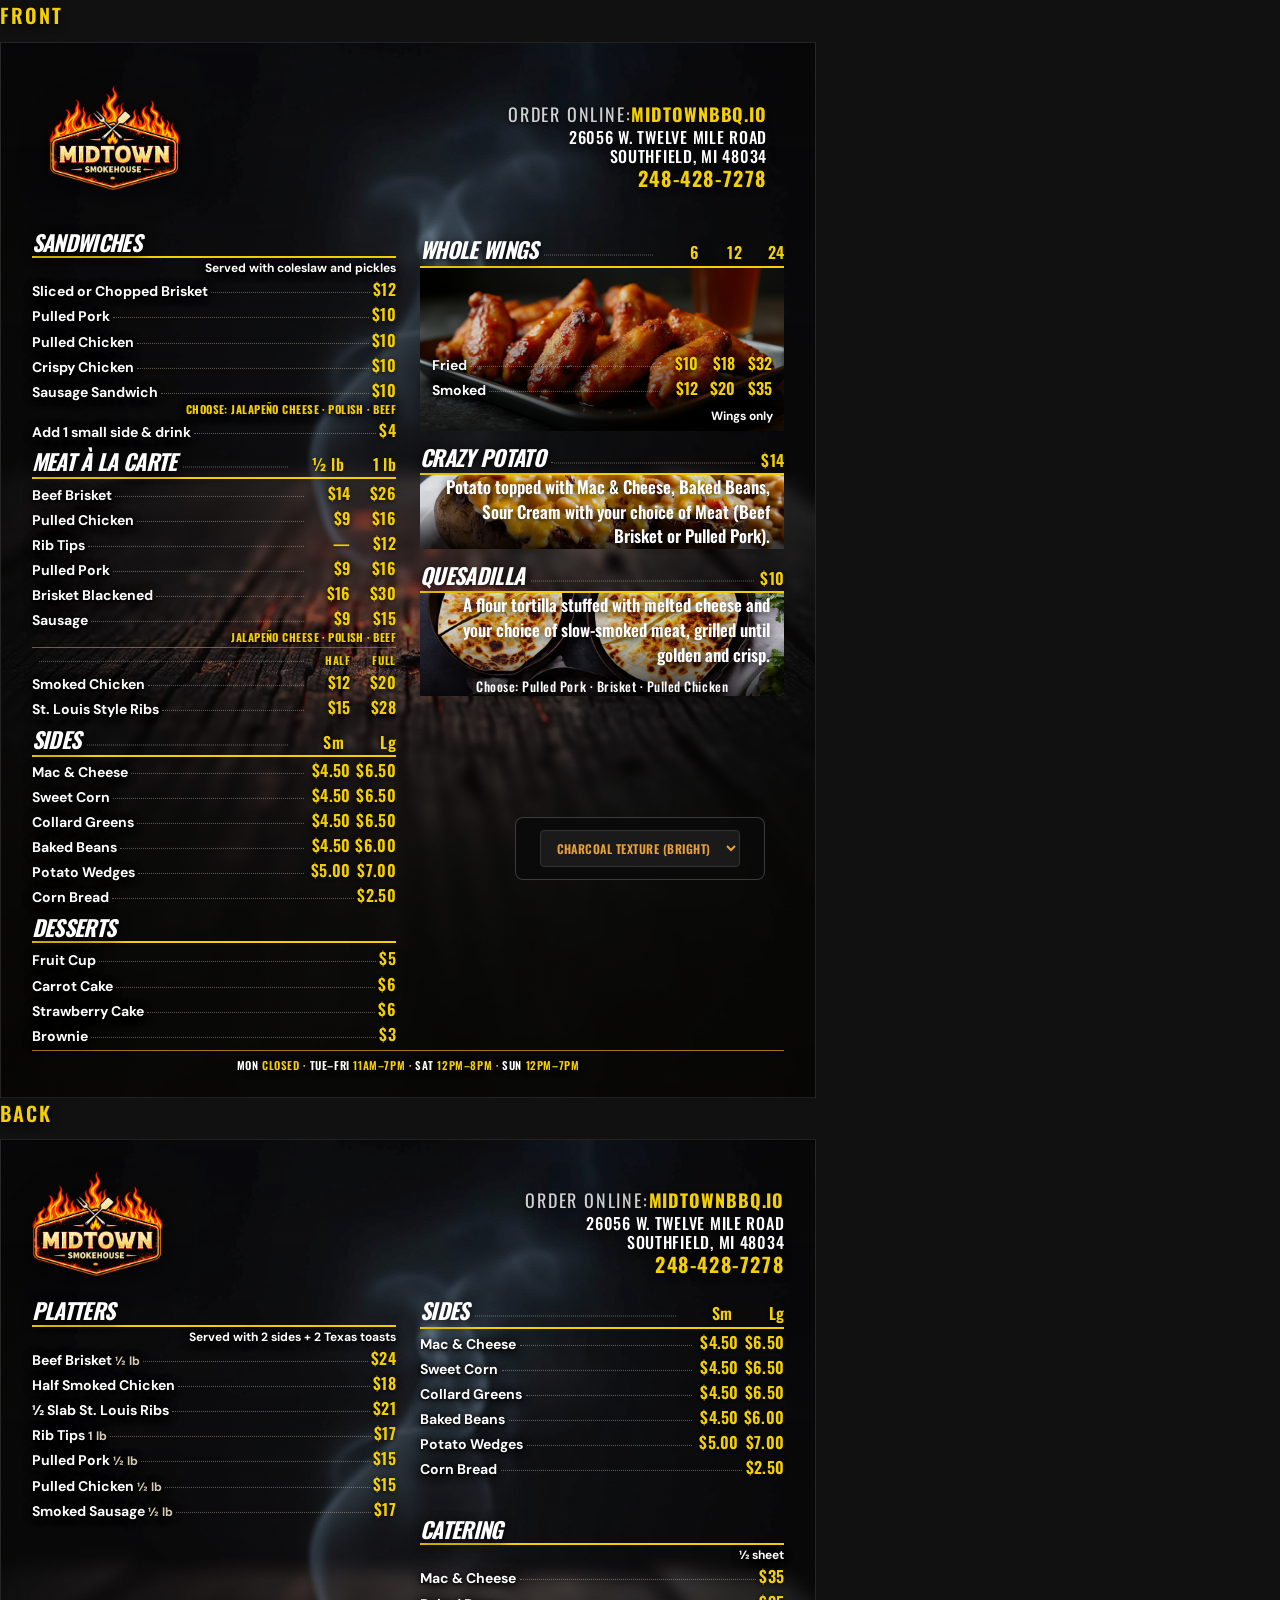
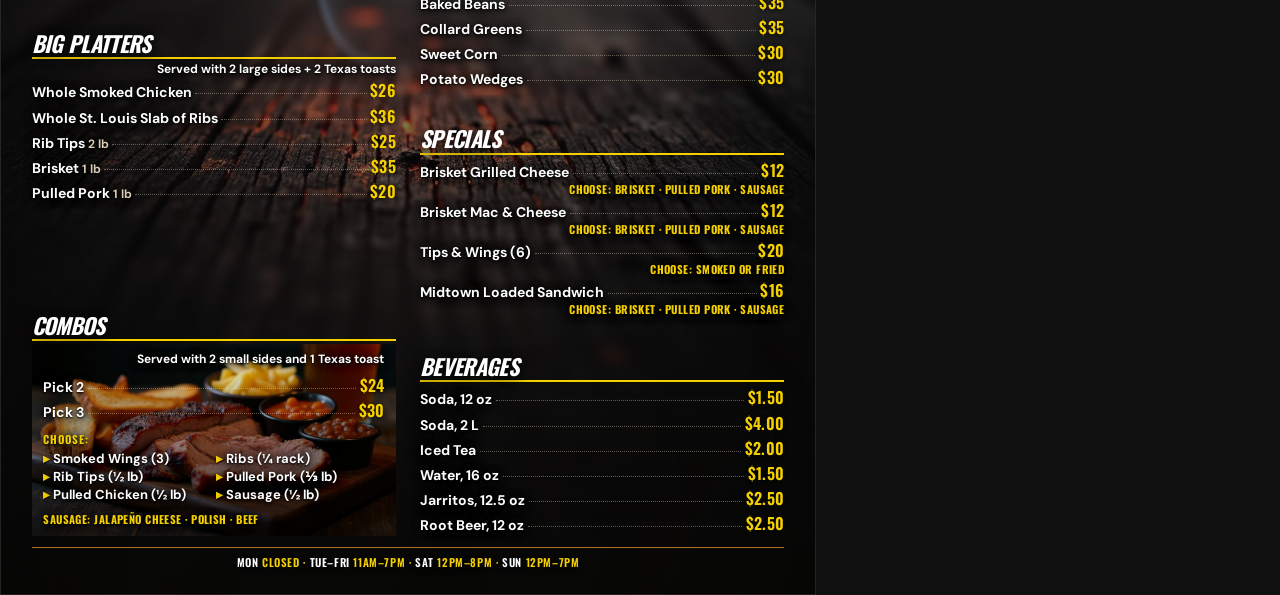
==== commit 54cea787: "handout: polish type, photo scrims, and à la carte Half/Full split Make Wings/Combos heroes brighter" ====
--- a/mts/handout/handout.html
+++ b/mts/handout/handout.html
@@ -4,9 +4,7 @@
   <meta charset="utf-8">
   <title>Midtown Smokehouse menu handout</title>
   <link rel="stylesheet" href="styles/menu.css">
-  <style>@page { size: letter portrait; margin: 0; }#page-1 .side-section{position:relative;color:white;display:flex;flex-direction:column;}#page-1 .side-section::before{content:"";position:absolute;inset:0;background:rgba(0,0,0,0.45);z-index:1;}#page-1 .side-section > *{position:relative;z-index:2;}#page-1 .side-section .side-photo{position:relative;z-index:2;flex:1;min-height:0;display:flex;flex-direction:column;align-items:center;justify-content:center;text-align:center;}#page-1 .side-section .section-bg-img{position:absolute;inset:0;width:100%;height:100%;object-fit:cover;filter:brightness(0.5);z-index:0;pointer-events:none;display:block;}
-#page-1 .side-section .section-head h2{font-size:22px;padding-top:0.08in;font-family:Oswald,Impact,sans-serif;font-weight:900;text-shadow:0 2px 10px rgba(0,0,0,0.95);color:white!important;}#page-1 .side-section .side-photo > p{position:relative;z-index:2;margin:0 0.12in;font-size:17px;line-height:1.45;max-width:92%;font-family:Oswald,Impact,sans-serif;font-weight:600;text-shadow:0 2px 10px rgba(0,0,0,0.95);color:white!important;}#page-1 .side-section .side-photo > p.choice-note{font-size:13px;font-weight:500;text-transform:none;margin-top:0.10in;}#page-1 .mast{background:transparent;padding:0.12in 0.18in;border-radius:6px;margin-bottom:0.06in;}#page-1 .col{justify-content:flex-start;}#page-1 #section-wings .section-hero-image{max-height:1.7in;}#page-2 .side-section{position:relative;color:white;display:flex;flex-direction:column;}#page-2 .side-section::before{content:"";position:absolute;inset:0;background:rgba(0,0,0,0.45);z-index:1;}#page-2 .side-section > *{position:relative;z-index:2;}#page-2 .side-section .side-photo{position:relative;z-index:2;flex:1;min-height:0;display:flex;flex-direction:column;align-items:center;justify-content:center;text-align:center;}#page-2 .side-section .section-bg-img{position:absolute;inset:0;width:100%;height:100%;object-fit:cover;filter:brightness(0.5);z-index:0;pointer-events:none;display:block;}
-#page-2 .side-section .section-head h2{font-size:22px;padding-top:0.08in;font-family:Oswald,Impact,sans-serif;font-weight:900;text-shadow:0 2px 10px rgba(0,0,0,0.95);color:white!important;}#page-2 .side-section .side-photo > p{position:relative;z-index:2;margin:0 0.12in;font-size:17px;line-height:1.45;max-width:92%;font-family:Oswald,Impact,sans-serif;font-weight:600;text-shadow:0 2px 10px rgba(0,0,0,0.95);color:white!important;}#page-2 .side-section .side-photo > p.choice-note{font-size:13px;font-weight:500;text-transform:none;margin-top:0.10in;}.page-label{color:var(--yellow);font-family:Oswald,Impact,sans-serif;font-weight:600;text-transform:uppercase;letter-spacing:0.1em;font-size:20px;margin:0 0 0.12in 0;text-shadow:0 2px 8px rgba(0,0,0,0.9);}</style>
+  <style>@page { size: letter portrait; margin: 0; }#page-1 .side-section{position:relative;color:white;display:flex;flex-direction:column;}#page-1 .side-section > *{position:relative;z-index:2;}#page-1 .side-section .side-photo{position:relative;z-index:2;flex:1;min-height:0;display:flex;flex-direction:column;align-items:center;justify-content:center;text-align:center;}#page-1 .side-section .section-bg-img{position:absolute;inset:0;width:100%;height:100%;object-fit:cover;filter:brightness(0.88);z-index:0;pointer-events:none;display:block;}#page-1 .side-section .side-photo::after{content:"";position:absolute;left:0;right:0;bottom:0;height:58%;background:linear-gradient(to top,rgba(0,0,0,0.72) 0%,rgba(0,0,0,0.35) 55%,transparent 100%);z-index:1;pointer-events:none;}#page-1 .side-section .side-photo > *:not(.section-bg-img){position:relative;z-index:2;}#page-1 .side-section .section-head h2{font-size:22px;padding-top:0.08in;font-family:Oswald,Impact,sans-serif;font-weight:900;text-shadow:0 2px 10px rgba(0,0,0,0.95);color:white!important;}#page-1 .side-section .side-photo > p{margin:0 0.12in;font-size:17px;line-height:1.45;max-width:92%;font-family:Oswald,Impact,sans-serif;font-weight:600;text-shadow:0 2px 10px rgba(0,0,0,0.95);color:white!important;}#page-1 .side-section .side-photo > p.choice-note{font-size:13px;font-weight:500;text-transform:none;margin-top:0.10in;}#page-1 .mast{background:transparent;padding:0.12in 0.18in;border-radius:6px;margin-bottom:0.06in;}#page-1 .col{justify-content:flex-start;}#page-1 #section-wings .side-photo{align-items:stretch;justify-content:flex-end;text-align:left;padding:0.10in 0.12in 0.08in;min-height:1.7in;}#page-1 #section-wings .side-photo > .item{width:100%;margin:0.04em 0;}#page-1 #section-wings .side-photo > p.note{margin:0.08in 0 0;max-width:none;font-size:12px!important;font-weight:700!important;font-family:"DM Sans",sans-serif!important;text-align:right;line-height:1.2;color:#fff!important;text-shadow:0 1px 2px rgba(0,0,0,1),0 2px 10px rgba(0,0,0,0.95),0 0 8px rgba(0,0,0,0.9)!important;}#page-2 .side-section{position:relative;color:white;display:flex;flex-direction:column;}#page-2 .side-section > *{position:relative;z-index:2;}#page-2 .side-section .side-photo{position:relative;z-index:2;flex:1;min-height:0;display:flex;flex-direction:column;align-items:center;justify-content:center;text-align:center;}#page-2 .side-section .section-bg-img{position:absolute;inset:0;width:100%;height:100%;object-fit:cover;filter:brightness(0.88);z-index:0;pointer-events:none;display:block;}#page-2 .side-section .side-photo::after{content:"";position:absolute;left:0;right:0;bottom:0;height:58%;background:linear-gradient(to top,rgba(0,0,0,0.72) 0%,rgba(0,0,0,0.35) 55%,transparent 100%);z-index:1;pointer-events:none;}#page-2 .side-section .side-photo > *:not(.section-bg-img){position:relative;z-index:2;}#page-2 .side-section .section-head h2{font-size:22px;padding-top:0.08in;font-family:Oswald,Impact,sans-serif;font-weight:900;text-shadow:0 2px 10px rgba(0,0,0,0.95);color:white!important;}#page-2 .side-section .side-photo > p{margin:0 0.12in;font-size:17px;line-height:1.45;max-width:92%;font-family:Oswald,Impact,sans-serif;font-weight:600;text-shadow:0 2px 10px rgba(0,0,0,0.95);color:white!important;}#page-2 .side-section .side-photo > p.choice-note{font-size:13px;font-weight:500;text-transform:none;margin-top:0.10in;}#page-2 #section-combos .section-bg-img{filter:brightness(0.88)!important;}#page-2 #section-combos .side-photo::after{height:88%;background:linear-gradient(to top,rgba(0,0,0,0.72) 0%,rgba(0,0,0,0.4) 45%,rgba(0,0,0,0.18) 75%,transparent 100%);}#page-2 #section-combos .side-photo{align-items:stretch;justify-content:flex-start;text-align:left;padding:0.08in 0.12in 0.10in;}#page-2 #section-combos .side-photo > p.note{margin:0 0 0.06in;max-width:none;font-size:12px!important;font-weight:700!important;font-family:"DM Sans",sans-serif!important;text-align:right;line-height:1.25;text-transform:none;letter-spacing:0;color:#fff!important;text-shadow:0 1px 2px rgba(0,0,0,1),0 2px 10px rgba(0,0,0,0.95),0 0 8px rgba(0,0,0,0.9)!important;}#page-2 #section-combos .side-photo > .item{width:100%;margin:0.04em 0;}#page-2 #section-combos .side-photo > p.choices-label{margin:0.10in 0 0.04in;max-width:none;font-size:11px!important;font-weight:700!important;font-family:Oswald,Impact,sans-serif!important;letter-spacing:0.08em;text-transform:uppercase;color:var(--yellow)!important;text-align:left;line-height:1.2;text-shadow:0 1px 2px rgba(0,0,0,1),0 2px 10px rgba(0,0,0,0.95),0 0 8px rgba(0,0,0,0.9)!important;}#page-2 #section-combos .side-photo > .choices{width:100%;margin:0 0 0.06in;}#page-2 #section-combos .side-photo > .choices li{font-size:13px;color:#fff;font-weight:700;text-shadow:0 1px 2px rgba(0,0,0,1),0 2px 10px rgba(0,0,0,0.95),0 0 8px rgba(0,0,0,0.9);}#page-2 #section-combos .side-photo > p.choice-note{margin:0.04in 0 0;max-width:none;font-size:11px!important;font-weight:700!important;font-family:Oswald,Impact,sans-serif!important;letter-spacing:0.04em;text-transform:uppercase;color:var(--yellow)!important;text-align:left;line-height:1.25;text-shadow:0 1px 2px rgba(0,0,0,1),0 2px 10px rgba(0,0,0,0.95),0 0 8px rgba(0,0,0,0.9)!important;}.page-label{color:var(--yellow);font-family:Oswald,Impact,sans-serif;font-weight:600;text-transform:uppercase;letter-spacing:0.1em;font-size:20px;margin:0 0 0.12in 0;text-shadow:0 2px 8px rgba(0,0,0,0.9);}@media print{.page-label{display:none!important;}}</style>
 </head>
 <body class="">
   <div class="background-controls">
@@ -38,7 +36,7 @@
         <div>Southfield, MI 48034</div>
         <div class="phone">248-428-7278</div>
       </div>
-    </header><div class="columns"><div class="col"><section class="section" id="section-sandwiches"><h2>Sandwiches</h2><img class="section-hero-image" src="assets/generated/sandwiches-hero.png" alt="Sandwiches"><p class="note">Served with coleslaw and pickles</p><div class="item"><span class="name">Sliced or Chopped Brisket</span><span class="leaders"></span><span class="price">$12</span></div><div class="item"><span class="name">Pulled Pork</span><span class="leaders"></span><span class="price">$10</span></div><div class="item"><span class="name">Pulled Chicken</span><span class="leaders"></span><span class="price">$10</span></div><div class="item"><span class="name">Crispy Chicken</span><span class="leaders"></span><span class="price">$10</span></div><div class="item"><span class="name">Sausage Sandwich</span><span class="leaders"></span><span class="price">$10</span></div><p class="choice-note">Choose: Jalapeño Cheese · Polish · Beef</p><div class="item"><span class="name">Add 1 small side &amp; drink</span><span class="leaders"></span><span class="price">$4</span></div></section><section class="section" id="section-alacarte"><div class="section-head"><h2>Meat À La Carte</h2><span class="leaders"></span><span class="prices n4"><span>½ lb</span><span>1 lb</span><span>Half</span><span>Full</span></span></div><div class="item"><span class="name">Beef Brisket</span><span class="leaders"></span><span class="prices n4"><span>$14</span><span>$26</span><span></span><span></span></span></div><div class="item"><span class="name">Pulled Chicken</span><span class="leaders"></span><span class="prices n4"><span>$9</span><span>$16</span><span></span><span></span></span></div><div class="item"><span class="name">Rib Tips</span><span class="leaders"></span><span class="prices n4"><span>—</span><span>$12</span><span></span><span></span></span></div><div class="item"><span class="name">Pulled Pork</span><span class="leaders"></span><span class="prices n4"><span>$9</span><span>$16</span><span></span><span></span></span></div><div class="item"><span class="name">Brisket Blackened</span><span class="leaders"></span><span class="prices n4"><span>$16</span><span>$30</span><span></span><span></span></span></div><div class="item"><span class="name">Sausage</span><span class="leaders"></span><span class="prices n4"><span>$9</span><span>$15</span><span></span><span></span></span></div><p class="choice-note">Jalapeño Cheese · Polish · Beef</p><div class="item"><span class="name">Smoked Chicken</span><span class="leaders"></span><span class="prices n4"><span></span><span></span><span>$12</span><span>$20</span></span></div><div class="item"><span class="name">St. Louis Style Ribs</span><span class="leaders"></span><span class="prices n4"><span></span><span></span><span>$15</span><span>$28</span></span></div></section><section class="section" id="section-sides"><div class="section-head"><h2>Sides</h2><span class="leaders"></span><span class="prices n2"><span>Sm</span><span>Lg</span></span></div><div class="item"><span class="name">Mac &amp; Cheese</span><span class="leaders"></span><span class="prices n2"><span>$4.50</span><span>$6.50</span></span></div><div class="item"><span class="name">Sweet Corn</span><span class="leaders"></span><span class="prices n2"><span>$4.50</span><span>$6.50</span></span></div><div class="item"><span class="name">Collard Greens</span><span class="leaders"></span><span class="prices n2"><span>$4.50</span><span>$6.50</span></span></div><div class="item"><span class="name">Baked Beans</span><span class="leaders"></span><span class="prices n2"><span>$4.50</span><span>$6.00</span></span></div><div class="item"><span class="name">Potato Wedges</span><span class="leaders"></span><span class="prices n2"><span>$5.00</span><span>$7.00</span></span></div><div class="item"><span class="name">Corn Bread</span><span class="leaders"></span><span class="price">$2.50</span></div></section><section class="section" id="section-desserts"><h2>Desserts</h2><div class="item"><span class="name">Fruit Cup</span><span class="leaders"></span><span class="price">$5</span></div><div class="item"><span class="name">Carrot Cake</span><span class="leaders"></span><span class="price">$6</span></div><div class="item"><span class="name">Strawberry Cake</span><span class="leaders"></span><span class="price">$6</span></div><div class="item"><span class="name">Brownie</span><span class="leaders"></span><span class="price">$3</span></div></section></div><div class="col"><section class="section side-section" id="section-wings"><div class="section-head"><h2>Whole Wings</h2><span class="leaders"></span><span class="prices n3"><span>6</span><span>12</span><span>24</span></span></div><div class="side-photo"><img class="section-bg-img" src="assets/generated/wings-hero.png" alt="Whole Wings"><p class="note">Wings only</p><div class="item"><span class="name">Fried</span><span class="leaders"></span><span class="prices n3"><span>$10</span><span>$18</span><span>$32</span></span></div><div class="item"><span class="name">Smoked</span><span class="leaders"></span><span class="prices n3"><span>$12</span><span>$20</span><span>$35</span></span></div></div></section><section class="section side-section" id="section-crazyPotato"><div class="section-head"><h2>Crazy Potato</h2><span class="leaders"></span><span class="price">$14</span></div><div class="side-photo"><img class="section-bg-img" src="assets/generated/crazy-potato.jpg" alt="Crazy Potato"><p class="note">Potato topped with Mac &amp; Cheese, Baked Beans, Sour Cream with your choice of Meat (Beef Brisket or Pulled Pork).</p></div></section><section class="section side-section" id="section-quesadilla"><div class="section-head"><h2>Quesadilla</h2><span class="leaders"></span><span class="price">$10</span></div><div class="side-photo"><img class="section-bg-img" src="assets/generated/quesadilla.jpg" alt="Quesadilla"><p class="note">A flour tortilla stuffed with melted cheese and your choice of slow-smoked meat, grilled until golden and crisp.</p><p class="choice-note">Choose: Pulled Pork · Brisket · Pulled Chicken</p></div></section></div></div><footer class="hours"><span class="white">MON</span> Closed · <span class="white">TUE–FRI</span> 11AM–7PM · <span class="white">SAT</span> 12PM–8PM · <span class="white">SUN</span> 12PM–7PM</footer></article>
+    </header><div class="columns"><div class="col"><section class="section" id="section-sandwiches"><h2>Sandwiches</h2><img class="section-hero-image" src="assets/generated/sandwiches-hero.png" alt="Sandwiches"><p class="note">Served with coleslaw and pickles</p><div class="item"><span class="name">Sliced or Chopped Brisket</span><span class="leaders"></span><span class="price">$12</span></div><div class="item"><span class="name">Pulled Pork</span><span class="leaders"></span><span class="price">$10</span></div><div class="item"><span class="name">Pulled Chicken</span><span class="leaders"></span><span class="price">$10</span></div><div class="item"><span class="name">Crispy Chicken</span><span class="leaders"></span><span class="price">$10</span></div><div class="item"><span class="name">Sausage Sandwich</span><span class="leaders"></span><span class="price">$10</span></div><p class="choice-note">Choose: Jalapeño Cheese · Polish · Beef</p><div class="item"><span class="name">Add 1 small side &amp; drink</span><span class="leaders"></span><span class="price">$4</span></div></section><section class="section" id="section-alacarte"><div class="section-head"><h2>Meat À La Carte</h2><span class="leaders"></span><span class="prices n2"><span>½ lb</span><span>1 lb</span></span></div><div class="item"><span class="name">Beef Brisket</span><span class="leaders"></span><span class="prices n2"><span>$14</span><span>$26</span></span></div><div class="item"><span class="name">Pulled Chicken</span><span class="leaders"></span><span class="prices n2"><span>$9</span><span>$16</span></span></div><div class="item"><span class="name">Rib Tips</span><span class="leaders"></span><span class="prices n2"><span>—</span><span>$12</span></span></div><div class="item"><span class="name">Pulled Pork</span><span class="leaders"></span><span class="prices n2"><span>$9</span><span>$16</span></span></div><div class="item"><span class="name">Brisket Blackened</span><span class="leaders"></span><span class="prices n2"><span>$16</span><span>$30</span></span></div><div class="item"><span class="name">Sausage</span><span class="leaders"></span><span class="prices n2"><span>$9</span><span>$15</span></span></div><p class="choice-note">Jalapeño Cheese · Polish · Beef</p><div class="item heads subheads"><span class="name">&nbsp;</span><span class="leaders"></span><span class="prices n2"><span>Half</span><span>Full</span></span></div><div class="item"><span class="name">Smoked Chicken</span><span class="leaders"></span><span class="prices n2"><span>$12</span><span>$20</span></span></div><div class="item"><span class="name">St. Louis Style Ribs</span><span class="leaders"></span><span class="prices n2"><span>$15</span><span>$28</span></span></div></section><section class="section" id="section-sides"><div class="section-head"><h2>Sides</h2><span class="leaders"></span><span class="prices n2"><span>Sm</span><span>Lg</span></span></div><div class="item"><span class="name">Mac &amp; Cheese</span><span class="leaders"></span><span class="prices n2"><span>$4.50</span><span>$6.50</span></span></div><div class="item"><span class="name">Sweet Corn</span><span class="leaders"></span><span class="prices n2"><span>$4.50</span><span>$6.50</span></span></div><div class="item"><span class="name">Collard Greens</span><span class="leaders"></span><span class="prices n2"><span>$4.50</span><span>$6.50</span></span></div><div class="item"><span class="name">Baked Beans</span><span class="leaders"></span><span class="prices n2"><span>$4.50</span><span>$6.00</span></span></div><div class="item"><span class="name">Potato Wedges</span><span class="leaders"></span><span class="prices n2"><span>$5.00</span><span>$7.00</span></span></div><div class="item"><span class="name">Corn Bread</span><span class="leaders"></span><span class="price">$2.50</span></div></section><section class="section" id="section-desserts"><h2>Desserts</h2><div class="item"><span class="name">Fruit Cup</span><span class="leaders"></span><span class="price">$5</span></div><div class="item"><span class="name">Carrot Cake</span><span class="leaders"></span><span class="price">$6</span></div><div class="item"><span class="name">Strawberry Cake</span><span class="leaders"></span><span class="price">$6</span></div><div class="item"><span class="name">Brownie</span><span class="leaders"></span><span class="price">$3</span></div></section></div><div class="col"><section class="section side-section" id="section-wings"><div class="section-head"><h2>Whole Wings</h2><span class="leaders"></span><span class="prices n3"><span>6</span><span>12</span><span>24</span></span></div><div class="side-photo"><img class="section-bg-img" src="assets/generated/wings-hero.png" alt="Whole Wings"><div class="item"><span class="name">Fried</span><span class="leaders"></span><span class="prices n3"><span>$10</span><span>$18</span><span>$32</span></span></div><div class="item"><span class="name">Smoked</span><span class="leaders"></span><span class="prices n3"><span>$12</span><span>$20</span><span>$35</span></span></div><p class="note">Wings only</p></div></section><section class="section side-section" id="section-crazyPotato"><div class="section-head"><h2>Crazy Potato</h2><span class="leaders"></span><span class="price">$14</span></div><div class="side-photo"><img class="section-bg-img" src="assets/generated/crazy-potato.jpg" alt="Crazy Potato"><p class="note">Potato topped with Mac &amp; Cheese, Baked Beans, Sour Cream with your choice of Meat (Beef Brisket or Pulled Pork).</p></div></section><section class="section side-section" id="section-quesadilla"><div class="section-head"><h2>Quesadilla</h2><span class="leaders"></span><span class="price">$10</span></div><div class="side-photo"><img class="section-bg-img" src="assets/generated/quesadilla.jpg" alt="Quesadilla"><p class="note">A flour tortilla stuffed with melted cheese and your choice of slow-smoked meat, grilled until golden and crisp.</p><p class="choice-note">Choose: Pulled Pork · Brisket · Pulled Chicken</p></div></section></div></div><footer class="hours"><span class="white">MON</span> Closed · <span class="white">TUE–FRI</span> 11AM–7PM · <span class="white">SAT</span> 12PM–8PM · <span class="white">SUN</span> 12PM–7PM</footer></article>
 <div class="page-label">Back</div>
 <article class="page" id="page-2"><header class="mast">
       <img class="logo" src="assets/logo-lockup.png" alt="Midtown Smokehouse. LOW &amp; SLOW. DONE RIGHT.">
@@ -48,7 +46,7 @@
         <div>Southfield, MI 48034</div>
         <div class="phone">248-428-7278</div>
       </div>
-    </header><div class="columns"><div class="col"><section class="section" id="section-platters"><h2>Platters</h2><h3 class="subheader">Half &amp; Full</h3><img class="section-hero-image" src="assets/generated/platters-hero.png" alt="Platters"><p class="note">Served with 2 sides + 2 Texas toasts</p><div class="item"><span class="name">Beef Brisket <span class="portion">½ lb</span></span><span class="leaders"></span><span class="price">$24</span></div><div class="item"><span class="name">Half Smoked Chicken</span><span class="leaders"></span><span class="price">$18</span></div><div class="item"><span class="name">½ Slab St. Louis Ribs</span><span class="leaders"></span><span class="price">$21</span></div><div class="item"><span class="name">Rib Tips <span class="portion">1 lb</span></span><span class="leaders"></span><span class="price">$17</span></div><div class="item"><span class="name">Pulled Pork <span class="portion">½ lb</span></span><span class="leaders"></span><span class="price">$15</span></div><div class="item"><span class="name">Pulled Chicken <span class="portion">½ lb</span></span><span class="leaders"></span><span class="price">$15</span></div><div class="item"><span class="name">Smoked Sausage <span class="portion">½ lb</span></span><span class="leaders"></span><span class="price">$17</span></div></section><section class="section" id="section-bigPlatters"><h2>Big Platters</h2><p class="note">Served with 2 large sides + 2 Texas toasts</p><div class="item"><span class="name">Whole Smoked Chicken</span><span class="leaders"></span><span class="price">$26</span></div><div class="item"><span class="name">Whole St. Louis Slab of Ribs</span><span class="leaders"></span><span class="price">$36</span></div><div class="item"><span class="name">Rib Tips <span class="portion">2 lb</span></span><span class="leaders"></span><span class="price">$25</span></div><div class="item"><span class="name">Brisket <span class="portion">1 lb</span></span><span class="leaders"></span><span class="price">$35</span></div><div class="item"><span class="name">Pulled Pork <span class="portion">1 lb</span></span><span class="leaders"></span><span class="price">$20</span></div></section><section class="section side-section" id="section-combos"><h2>Combos</h2><div class="side-photo"><img class="section-bg-img" src="assets/generated/combos-hero.png" alt="Combos"><p class="note">Served with 2 small sides and 1 Texas toast</p><div class="item"><span class="name">Pick 2</span><span class="leaders"></span><span class="price">$24</span></div><div class="item"><span class="name">Pick 3</span><span class="leaders"></span><span class="price">$30</span></div><p class="choices-label">Choose:</p><ul class="choices"><li>Smoked Wings (3)</li><li>Ribs (¼ rack)</li><li>Rib Tips (½ lb)</li><li>Pulled Pork (⅓ lb)</li><li>Pulled Chicken (½ lb)</li><li>Sausage (½ lb)</li></ul><p class="choice-note">Choose: Jalapeño Cheese · Polish · Beef</p></div></section></div><div class="col"><section class="section" id="section-sides"><div class="section-head"><h2>Sides</h2><span class="leaders"></span><span class="prices n2"><span>Sm</span><span>Lg</span></span></div><div class="item"><span class="name">Mac &amp; Cheese</span><span class="leaders"></span><span class="prices n2"><span>$4.50</span><span>$6.50</span></span></div><div class="item"><span class="name">Sweet Corn</span><span class="leaders"></span><span class="prices n2"><span>$4.50</span><span>$6.50</span></span></div><div class="item"><span class="name">Collard Greens</span><span class="leaders"></span><span class="prices n2"><span>$4.50</span><span>$6.50</span></span></div><div class="item"><span class="name">Baked Beans</span><span class="leaders"></span><span class="prices n2"><span>$4.50</span><span>$6.00</span></span></div><div class="item"><span class="name">Potato Wedges</span><span class="leaders"></span><span class="prices n2"><span>$5.00</span><span>$7.00</span></span></div><div class="item"><span class="name">Corn Bread</span><span class="leaders"></span><span class="price">$2.50</span></div></section><section class="section" id="section-catering"><h2>Catering</h2><p class="note">½ sheet</p><div class="item"><span class="name">Mac &amp; Cheese</span><span class="leaders"></span><span class="price">$35</span></div><div class="item"><span class="name">Baked Beans</span><span class="leaders"></span><span class="price">$35</span></div><div class="item"><span class="name">Collard Greens</span><span class="leaders"></span><span class="price">$35</span></div><div class="item"><span class="name">Sweet Corn</span><span class="leaders"></span><span class="price">$30</span></div><div class="item"><span class="name">Potato Wedges</span><span class="leaders"></span><span class="price">$30</span></div></section><section class="section" id="section-specials"><h2>Specials</h2><div class="item"><span class="name">Brisket Grilled Cheese</span><span class="leaders"></span><span class="price">$12</span></div><p class="choice-note">Choose: Brisket · Pulled Pork · Sausage</p><div class="item"><span class="name">Brisket Mac &amp; Cheese</span><span class="leaders"></span><span class="price">$12</span></div><p class="choice-note">Choose: Brisket · Pulled Pork · Sausage</p><div class="item"><span class="name">Tips &amp; Wings (6)</span><span class="leaders"></span><span class="price">$20</span></div><p class="choice-note">Choose: Smoked or Fried</p><div class="item"><span class="name">Midtown Loaded Sandwich</span><span class="leaders"></span><span class="price">$16</span></div><p class="choice-note">Choose: Brisket · Pulled Pork · Sausage</p></section><section class="section" id="section-beverages"><h2>Beverages</h2><div class="item"><span class="name">Soda, 12 oz</span><span class="leaders"></span><span class="price">$1.50</span></div><div class="item"><span class="name">Soda, 2 L</span><span class="leaders"></span><span class="price">$4.00</span></div><div class="item"><span class="name">Iced Tea</span><span class="leaders"></span><span class="price">$2.00</span></div><div class="item"><span class="name">Water, 16 oz</span><span class="leaders"></span><span class="price">$1.50</span></div><div class="item"><span class="name">Jarritos, 12.5 oz</span><span class="leaders"></span><span class="price">$2.50</span></div><div class="item"><span class="name">Root Beer, 12 oz</span><span class="leaders"></span><span class="price">$2.50</span></div></section></div></div><footer class="hours"><span class="white">MON</span> Closed · <span class="white">TUE–FRI</span> 11AM–7PM · <span class="white">SAT</span> 12PM–8PM · <span class="white">SUN</span> 12PM–7PM</footer></article>
+    </header><div class="columns"><div class="col"><section class="section" id="section-platters"><h2>Platters</h2><img class="section-hero-image" src="assets/generated/platters-hero.png" alt="Platters"><p class="note">Served with 2 sides + 2 Texas toasts</p><div class="item"><span class="name">Beef Brisket <span class="portion">½ lb</span></span><span class="leaders"></span><span class="price">$24</span></div><div class="item"><span class="name">Half Smoked Chicken</span><span class="leaders"></span><span class="price">$18</span></div><div class="item"><span class="name">½ Slab St. Louis Ribs</span><span class="leaders"></span><span class="price">$21</span></div><div class="item"><span class="name">Rib Tips <span class="portion">1 lb</span></span><span class="leaders"></span><span class="price">$17</span></div><div class="item"><span class="name">Pulled Pork <span class="portion">½ lb</span></span><span class="leaders"></span><span class="price">$15</span></div><div class="item"><span class="name">Pulled Chicken <span class="portion">½ lb</span></span><span class="leaders"></span><span class="price">$15</span></div><div class="item"><span class="name">Smoked Sausage <span class="portion">½ lb</span></span><span class="leaders"></span><span class="price">$17</span></div></section><section class="section" id="section-bigPlatters"><h2>Big Platters</h2><p class="note">Served with 2 large sides + 2 Texas toasts</p><div class="item"><span class="name">Whole Smoked Chicken</span><span class="leaders"></span><span class="price">$26</span></div><div class="item"><span class="name">Whole St. Louis Slab of Ribs</span><span class="leaders"></span><span class="price">$36</span></div><div class="item"><span class="name">Rib Tips <span class="portion">2 lb</span></span><span class="leaders"></span><span class="price">$25</span></div><div class="item"><span class="name">Brisket <span class="portion">1 lb</span></span><span class="leaders"></span><span class="price">$35</span></div><div class="item"><span class="name">Pulled Pork <span class="portion">1 lb</span></span><span class="leaders"></span><span class="price">$20</span></div></section><section class="section side-section" id="section-combos"><h2>Combos</h2><div class="side-photo"><img class="section-bg-img" src="assets/generated/combos-hero.png" alt="Combos"><p class="note">Served with 2 small sides and 1 Texas toast</p><div class="item"><span class="name">Pick 2</span><span class="leaders"></span><span class="price">$24</span></div><div class="item"><span class="name">Pick 3</span><span class="leaders"></span><span class="price">$30</span></div><p class="choices-label">Choose:</p><ul class="choices"><li>Smoked Wings (3)</li><li>Ribs (¼ rack)</li><li>Rib Tips (½ lb)</li><li>Pulled Pork (⅓ lb)</li><li>Pulled Chicken (½ lb)</li><li>Sausage (½ lb)</li></ul><p class="choice-note">Sausage: Jalapeño Cheese · Polish · Beef</p></div></section></div><div class="col"><section class="section" id="section-sides"><div class="section-head"><h2>Sides</h2><span class="leaders"></span><span class="prices n2"><span>Sm</span><span>Lg</span></span></div><div class="item"><span class="name">Mac &amp; Cheese</span><span class="leaders"></span><span class="prices n2"><span>$4.50</span><span>$6.50</span></span></div><div class="item"><span class="name">Sweet Corn</span><span class="leaders"></span><span class="prices n2"><span>$4.50</span><span>$6.50</span></span></div><div class="item"><span class="name">Collard Greens</span><span class="leaders"></span><span class="prices n2"><span>$4.50</span><span>$6.50</span></span></div><div class="item"><span class="name">Baked Beans</span><span class="leaders"></span><span class="prices n2"><span>$4.50</span><span>$6.00</span></span></div><div class="item"><span class="name">Potato Wedges</span><span class="leaders"></span><span class="prices n2"><span>$5.00</span><span>$7.00</span></span></div><div class="item"><span class="name">Corn Bread</span><span class="leaders"></span><span class="price">$2.50</span></div></section><section class="section" id="section-catering"><h2>Catering</h2><p class="note">½ sheet</p><div class="item"><span class="name">Mac &amp; Cheese</span><span class="leaders"></span><span class="price">$35</span></div><div class="item"><span class="name">Baked Beans</span><span class="leaders"></span><span class="price">$35</span></div><div class="item"><span class="name">Collard Greens</span><span class="leaders"></span><span class="price">$35</span></div><div class="item"><span class="name">Sweet Corn</span><span class="leaders"></span><span class="price">$30</span></div><div class="item"><span class="name">Potato Wedges</span><span class="leaders"></span><span class="price">$30</span></div></section><section class="section" id="section-specials"><h2>Specials</h2><div class="item"><span class="name">Brisket Grilled Cheese</span><span class="leaders"></span><span class="price">$12</span></div><p class="choice-note">Choose: Brisket · Pulled Pork · Sausage</p><div class="item"><span class="name">Brisket Mac &amp; Cheese</span><span class="leaders"></span><span class="price">$12</span></div><p class="choice-note">Choose: Brisket · Pulled Pork · Sausage</p><div class="item"><span class="name">Tips &amp; Wings (6)</span><span class="leaders"></span><span class="price">$20</span></div><p class="choice-note">Choose: Smoked or Fried</p><div class="item"><span class="name">Midtown Loaded Sandwich</span><span class="leaders"></span><span class="price">$16</span></div><p class="choice-note">Choose: Brisket · Pulled Pork · Sausage</p></section><section class="section" id="section-beverages"><h2>Beverages</h2><div class="item"><span class="name">Soda, 12 oz</span><span class="leaders"></span><span class="price">$1.50</span></div><div class="item"><span class="name">Soda, 2 L</span><span class="leaders"></span><span class="price">$4.00</span></div><div class="item"><span class="name">Iced Tea</span><span class="leaders"></span><span class="price">$2.00</span></div><div class="item"><span class="name">Water, 16 oz</span><span class="leaders"></span><span class="price">$1.50</span></div><div class="item"><span class="name">Jarritos, 12.5 oz</span><span class="leaders"></span><span class="price">$2.50</span></div><div class="item"><span class="name">Root Beer, 12 oz</span><span class="leaders"></span><span class="price">$2.50</span></div></section></div></div><footer class="hours"><span class="white">MON</span> Closed · <span class="white">TUE–FRI</span> 11AM–7PM · <span class="white">SAT</span> 12PM–8PM · <span class="white">SUN</span> 12PM–7PM</footer></article>
   <script>
     const select = document.getElementById('bgSelect');
     const body = document.body;
--- a/mts/handout/styles/menu.css
+++ b/mts/handout/styles/menu.css
@@ -202,32 +202,36 @@
     font-size: 1.05em;
 }
 
-.note, .detail, .choice-note {
+.note, .detail {
     margin: 0.06em 0 0.18em;
-    color: var(--cream-dim);
+    color: #fff;
     font-family: "DM Sans", sans-serif;
-    font-weight: 400;
+    font-weight: 700;
     line-height: 1.25;
     font-size: 13px;
+    text-shadow: 0 1px 2px rgba(0, 0, 0, 1), 0 2px 10px rgba(0, 0, 0, 0.95), 0 0 8px rgba(0, 0, 0, 0.9);
 }
 
 .choice-note {
     margin: 0 0 0.05em 0.15em;
-    color: var(--gold);
-    font-family: Oswald, Impact, sans-serif;
-    font-weight: 500;
+    color: var(--yellow);
+    font-family: Oswald, Impact, sans-serif;
+    font-weight: 700;
     letter-spacing: 0.04em;
     text-transform: uppercase;
     font-size: 12px;
+    line-height: 1.25;
+    text-shadow: 0 1px 2px rgba(0, 0, 0, 1), 0 2px 10px rgba(0, 0, 0, 0.95), 0 0 8px rgba(0, 0, 0, 0.9);
 }
 
 .choices-label {
     margin: 0.15em 0 0.05em;
     font-family: Oswald, Impact, sans-serif;
-    font-weight: 600;
+    font-weight: 700;
     letter-spacing: 0.08em;
     text-transform: uppercase;
     color: var(--yellow);
+    text-shadow: 0 1px 2px rgba(0, 0, 0, 1), 0 2px 10px rgba(0, 0, 0, 0.95), 0 0 8px rgba(0, 0, 0, 0.9);
 }
 
 .choices {
@@ -241,13 +245,16 @@
 
 .choices li {
     font-family: "DM Sans", sans-serif;
-    color: var(--cream);
+    color: #fff;
+    font-weight: 700;
     font-size: 14px;
+    text-shadow: 0 1px 2px rgba(0, 0, 0, 1), 0 2px 10px rgba(0, 0, 0, 0.95), 0 0 8px rgba(0, 0, 0, 0.9);
 }
 
 .choices li::before {
     content: "▸ ";
-    color: var(--gold);
+    color: var(--yellow);
+    text-shadow: 0 1px 2px rgba(0, 0, 0, 1), 0 2px 8px rgba(0, 0, 0, 0.9);
 }
 
 .item {
@@ -262,6 +269,9 @@
 
 .item .name {
     flex: 0 1 auto;
+    color: #fff;
+    font-weight: 700;
+    text-shadow: 0 1px 2px rgba(0, 0, 0, 1), 0 2px 10px rgba(0, 0, 0, 0.95), 0 0 8px rgba(0, 0, 0, 0.9);
 }
 
 .item .portion {
@@ -307,6 +317,28 @@
     font-size: 0.78em;
     letter-spacing: 0.06em;
     text-transform: uppercase;
+}
+
+.item.heads.subheads {
+    margin: 0.18em 0 0.06em;
+    padding-top: 0.10em;
+    border-top: 1px solid rgba(245, 208, 0, 0.45);
+}
+
+.item.heads.subheads .name {
+    color: var(--yellow);
+    font-family: Oswald, Impact, sans-serif;
+    font-weight: 700;
+    font-size: 0.92em;
+    letter-spacing: 0.06em;
+    text-transform: uppercase;
+    text-shadow: 0 1px 2px rgba(0, 0, 0, 1), 0 2px 10px rgba(0, 0, 0, 0.95), 0 0 8px rgba(0, 0, 0, 0.9);
+}
+
+.item.heads.subheads .prices span {
+    color: var(--yellow);
+    font-weight: 700;
+    text-shadow: 0 1px 2px rgba(0, 0, 0, 1), 0 2px 8px rgba(0, 0, 0, 0.9);
 }
 
 .hours {
@@ -376,13 +408,35 @@
 .page .columns { flex: 1 1 auto; display: grid; grid-template-columns: 1fr 1fr; column-gap: 0.25in; margin-top: 0.04in; min-height: 0; box-sizing: border-box; }
 .page .col { display: flex; flex-direction: column; justify-content: space-between; gap: 0.06in; min-height: 0; }
 .page .section h2 { font-size: 22px; }
-.page .note, .page .detail { font-size: 12px; text-align: right; }
-.page .choice-note, .page .choices-label { font-size: 11px; text-align: right; margin-right: 0.1em; }
-.page .choices li { font-size: 14px; }
+.page .note, .page .detail {
+    font-size: 12px;
+    text-align: right;
+    color: #fff;
+    font-weight: 700;
+    text-shadow: 0 1px 2px rgba(0, 0, 0, 1), 0 2px 10px rgba(0, 0, 0, 0.95), 0 0 8px rgba(0, 0, 0, 0.9);
+}
+.page .choice-note, .page .choices-label {
+    font-size: 11px;
+    text-align: right;
+    margin-right: 0.1em;
+    color: var(--yellow);
+    font-weight: 700;
+    text-shadow: 0 1px 2px rgba(0, 0, 0, 1), 0 2px 10px rgba(0, 0, 0, 0.95), 0 0 8px rgba(0, 0, 0, 0.9);
+}
+.page .choices li {
+    font-size: 14px;
+    color: #fff;
+    font-weight: 700;
+    text-shadow: 0 1px 2px rgba(0, 0, 0, 1), 0 2px 10px rgba(0, 0, 0, 0.95), 0 0 8px rgba(0, 0, 0, 0.9);
+}
 .page .item { font-size: 14px; margin: 0.08em 0; }
 .page .price, .page .prices span { font-size: 16px; }
 .page .hours { font-size: 11px; }
-.page .item .name { text-shadow: 0 1px 3px rgba(0, 0, 0, 0.9); }
+.page .item .name {
+    color: #fff;
+    font-weight: 700;
+    text-shadow: 0 1px 2px rgba(0, 0, 0, 1), 0 2px 10px rgba(0, 0, 0, 0.95), 0 0 8px rgba(0, 0, 0, 0.9);
+}
 .page .section:first-of-type { position: relative; }
 .page .section:first-of-type .section-hero-image { position: absolute; top: 0; left: 0; right: 0; z-index: -1; pointer-events: none; opacity: 0.18; }
 .page .section { margin-bottom: 0.1em; position: relative; box-sizing: border-box; }
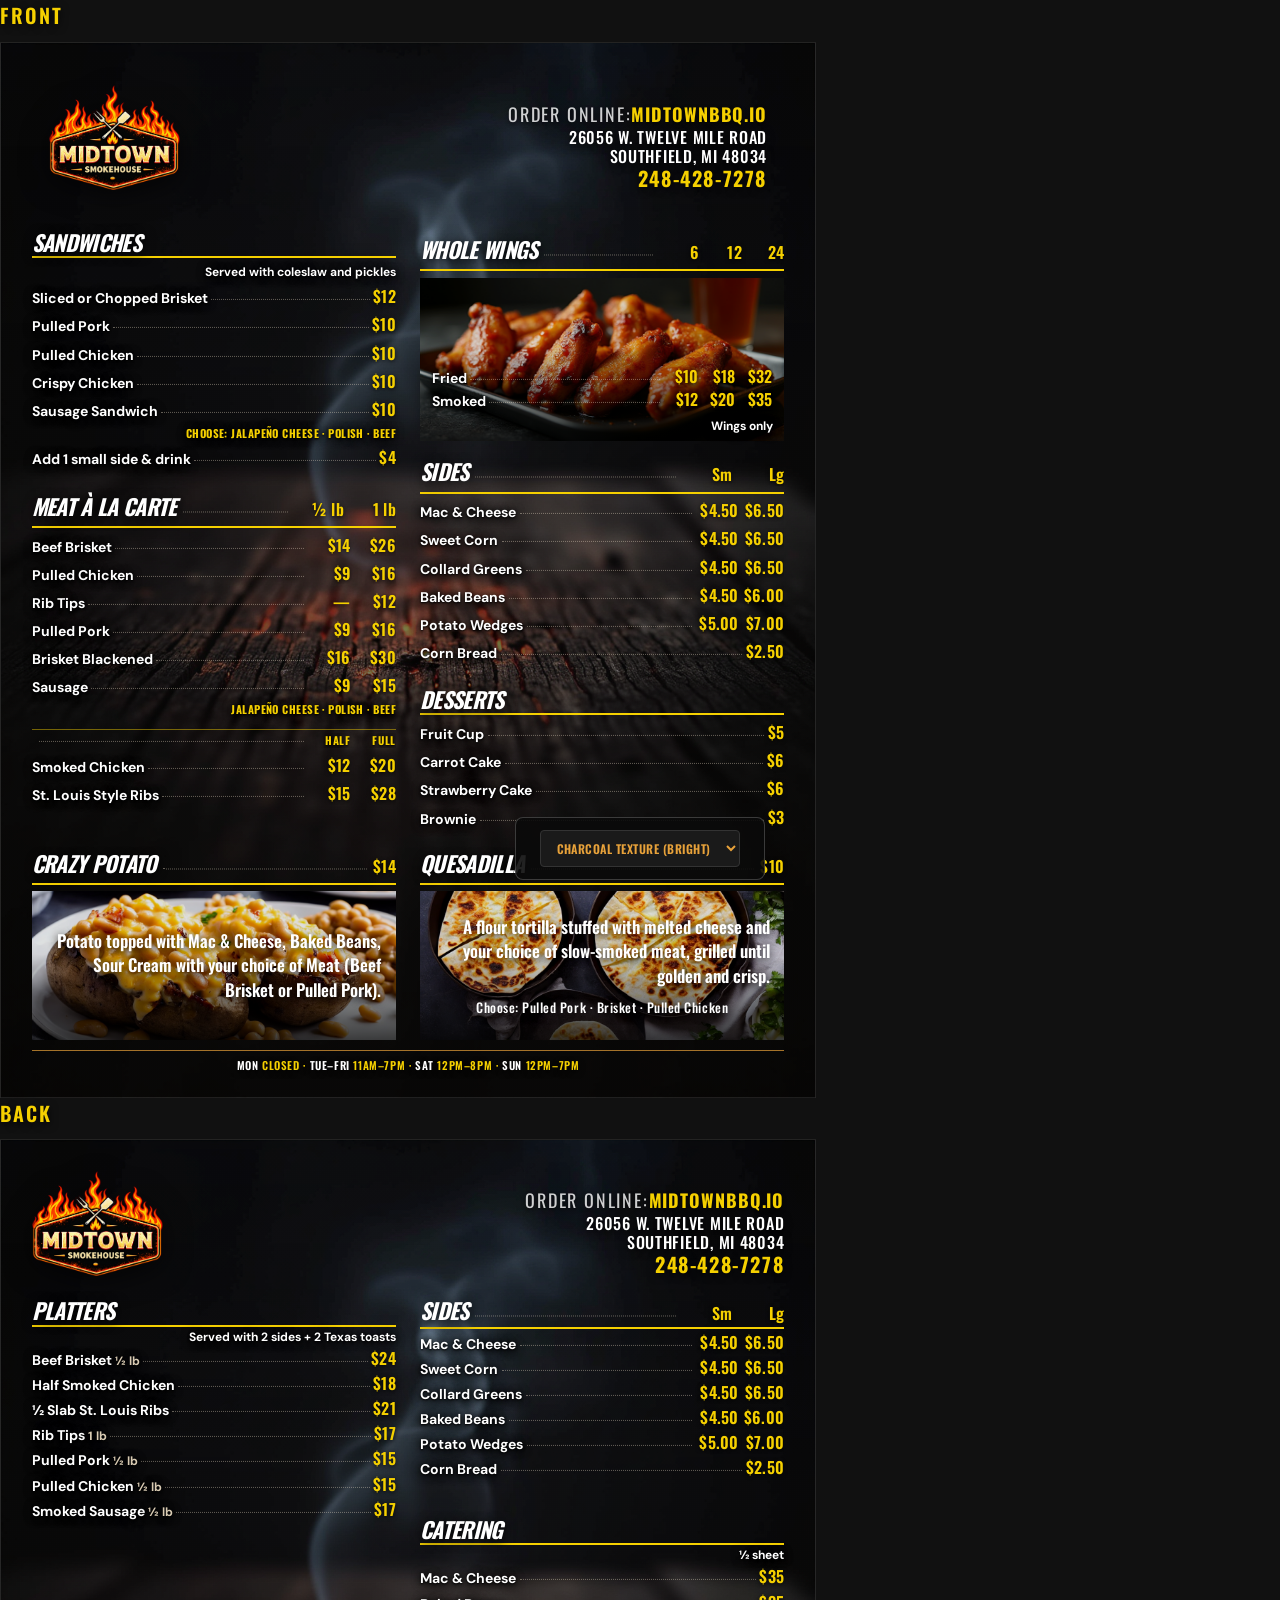
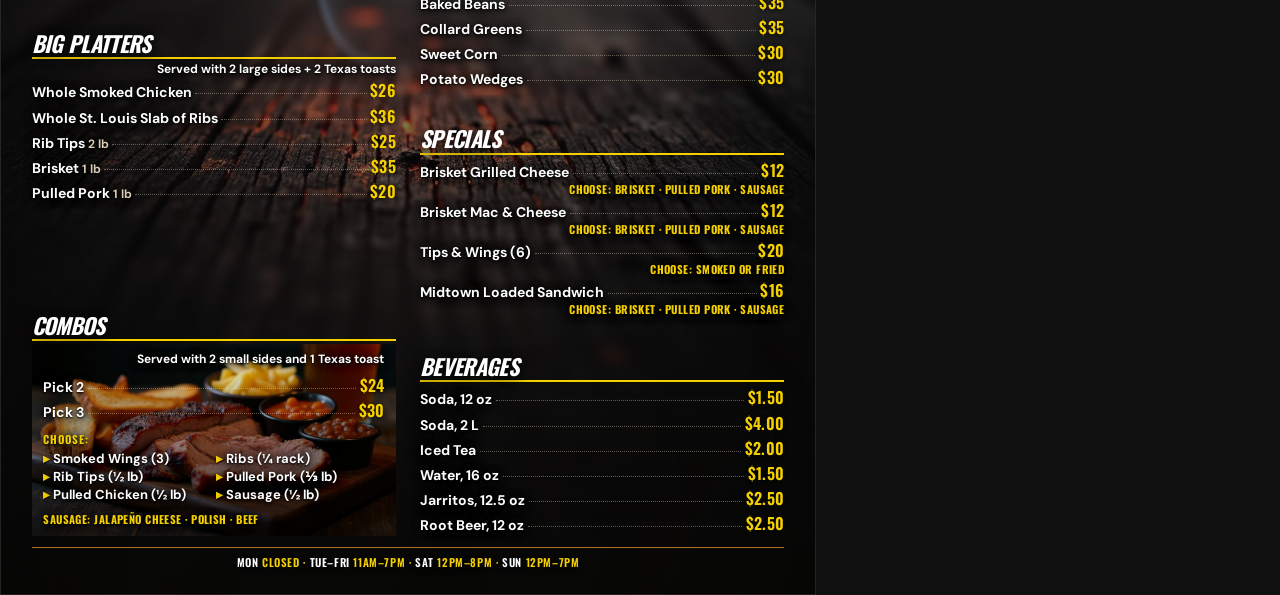
==== commit e73661e6: "handout: rebalance front page with shared Crazy Potato/Quesadilla row Move Sides and Desserts to the" ====
--- a/mts/handout/handout.html
+++ b/mts/handout/handout.html
@@ -4,7 +4,7 @@
   <meta charset="utf-8">
   <title>Midtown Smokehouse menu handout</title>
   <link rel="stylesheet" href="styles/menu.css">
-  <style>@page { size: letter portrait; margin: 0; }#page-1 .side-section{position:relative;color:white;display:flex;flex-direction:column;}#page-1 .side-section > *{position:relative;z-index:2;}#page-1 .side-section .side-photo{position:relative;z-index:2;flex:1;min-height:0;display:flex;flex-direction:column;align-items:center;justify-content:center;text-align:center;}#page-1 .side-section .section-bg-img{position:absolute;inset:0;width:100%;height:100%;object-fit:cover;filter:brightness(0.88);z-index:0;pointer-events:none;display:block;}#page-1 .side-section .side-photo::after{content:"";position:absolute;left:0;right:0;bottom:0;height:58%;background:linear-gradient(to top,rgba(0,0,0,0.72) 0%,rgba(0,0,0,0.35) 55%,transparent 100%);z-index:1;pointer-events:none;}#page-1 .side-section .side-photo > *:not(.section-bg-img){position:relative;z-index:2;}#page-1 .side-section .section-head h2{font-size:22px;padding-top:0.08in;font-family:Oswald,Impact,sans-serif;font-weight:900;text-shadow:0 2px 10px rgba(0,0,0,0.95);color:white!important;}#page-1 .side-section .side-photo > p{margin:0 0.12in;font-size:17px;line-height:1.45;max-width:92%;font-family:Oswald,Impact,sans-serif;font-weight:600;text-shadow:0 2px 10px rgba(0,0,0,0.95);color:white!important;}#page-1 .side-section .side-photo > p.choice-note{font-size:13px;font-weight:500;text-transform:none;margin-top:0.10in;}#page-1 .mast{background:transparent;padding:0.12in 0.18in;border-radius:6px;margin-bottom:0.06in;}#page-1 .col{justify-content:flex-start;}#page-1 #section-wings .side-photo{align-items:stretch;justify-content:flex-end;text-align:left;padding:0.10in 0.12in 0.08in;min-height:1.7in;}#page-1 #section-wings .side-photo > .item{width:100%;margin:0.04em 0;}#page-1 #section-wings .side-photo > p.note{margin:0.08in 0 0;max-width:none;font-size:12px!important;font-weight:700!important;font-family:"DM Sans",sans-serif!important;text-align:right;line-height:1.2;color:#fff!important;text-shadow:0 1px 2px rgba(0,0,0,1),0 2px 10px rgba(0,0,0,0.95),0 0 8px rgba(0,0,0,0.9)!important;}#page-2 .side-section{position:relative;color:white;display:flex;flex-direction:column;}#page-2 .side-section > *{position:relative;z-index:2;}#page-2 .side-section .side-photo{position:relative;z-index:2;flex:1;min-height:0;display:flex;flex-direction:column;align-items:center;justify-content:center;text-align:center;}#page-2 .side-section .section-bg-img{position:absolute;inset:0;width:100%;height:100%;object-fit:cover;filter:brightness(0.88);z-index:0;pointer-events:none;display:block;}#page-2 .side-section .side-photo::after{content:"";position:absolute;left:0;right:0;bottom:0;height:58%;background:linear-gradient(to top,rgba(0,0,0,0.72) 0%,rgba(0,0,0,0.35) 55%,transparent 100%);z-index:1;pointer-events:none;}#page-2 .side-section .side-photo > *:not(.section-bg-img){position:relative;z-index:2;}#page-2 .side-section .section-head h2{font-size:22px;padding-top:0.08in;font-family:Oswald,Impact,sans-serif;font-weight:900;text-shadow:0 2px 10px rgba(0,0,0,0.95);color:white!important;}#page-2 .side-section .side-photo > p{margin:0 0.12in;font-size:17px;line-height:1.45;max-width:92%;font-family:Oswald,Impact,sans-serif;font-weight:600;text-shadow:0 2px 10px rgba(0,0,0,0.95);color:white!important;}#page-2 .side-section .side-photo > p.choice-note{font-size:13px;font-weight:500;text-transform:none;margin-top:0.10in;}#page-2 #section-combos .section-bg-img{filter:brightness(0.88)!important;}#page-2 #section-combos .side-photo::after{height:88%;background:linear-gradient(to top,rgba(0,0,0,0.72) 0%,rgba(0,0,0,0.4) 45%,rgba(0,0,0,0.18) 75%,transparent 100%);}#page-2 #section-combos .side-photo{align-items:stretch;justify-content:flex-start;text-align:left;padding:0.08in 0.12in 0.10in;}#page-2 #section-combos .side-photo > p.note{margin:0 0 0.06in;max-width:none;font-size:12px!important;font-weight:700!important;font-family:"DM Sans",sans-serif!important;text-align:right;line-height:1.25;text-transform:none;letter-spacing:0;color:#fff!important;text-shadow:0 1px 2px rgba(0,0,0,1),0 2px 10px rgba(0,0,0,0.95),0 0 8px rgba(0,0,0,0.9)!important;}#page-2 #section-combos .side-photo > .item{width:100%;margin:0.04em 0;}#page-2 #section-combos .side-photo > p.choices-label{margin:0.10in 0 0.04in;max-width:none;font-size:11px!important;font-weight:700!important;font-family:Oswald,Impact,sans-serif!important;letter-spacing:0.08em;text-transform:uppercase;color:var(--yellow)!important;text-align:left;line-height:1.2;text-shadow:0 1px 2px rgba(0,0,0,1),0 2px 10px rgba(0,0,0,0.95),0 0 8px rgba(0,0,0,0.9)!important;}#page-2 #section-combos .side-photo > .choices{width:100%;margin:0 0 0.06in;}#page-2 #section-combos .side-photo > .choices li{font-size:13px;color:#fff;font-weight:700;text-shadow:0 1px 2px rgba(0,0,0,1),0 2px 10px rgba(0,0,0,0.95),0 0 8px rgba(0,0,0,0.9);}#page-2 #section-combos .side-photo > p.choice-note{margin:0.04in 0 0;max-width:none;font-size:11px!important;font-weight:700!important;font-family:Oswald,Impact,sans-serif!important;letter-spacing:0.04em;text-transform:uppercase;color:var(--yellow)!important;text-align:left;line-height:1.25;text-shadow:0 1px 2px rgba(0,0,0,1),0 2px 10px rgba(0,0,0,0.95),0 0 8px rgba(0,0,0,0.9)!important;}.page-label{color:var(--yellow);font-family:Oswald,Impact,sans-serif;font-weight:600;text-transform:uppercase;letter-spacing:0.1em;font-size:20px;margin:0 0 0.12in 0;text-shadow:0 2px 8px rgba(0,0,0,0.9);}@media print{.page-label{display:none!important;}}</style>
+  <style>@page { size: letter portrait; margin: 0; }#page-1 .side-section{position:relative;color:white;display:flex;flex-direction:column;}#page-1 .side-section > *{position:relative;z-index:2;}#page-1 .side-section .side-photo{position:relative;z-index:2;flex:1;min-height:0;display:flex;flex-direction:column;align-items:center;justify-content:center;text-align:center;}#page-1 .side-section .section-bg-img{position:absolute;inset:0;width:100%;height:100%;object-fit:cover;filter:brightness(0.88);z-index:0;pointer-events:none;display:block;}#page-1 .side-section .side-photo::after{content:"";position:absolute;left:0;right:0;bottom:0;height:58%;background:linear-gradient(to top,rgba(0,0,0,0.72) 0%,rgba(0,0,0,0.35) 55%,transparent 100%);z-index:1;pointer-events:none;}#page-1 .side-section .side-photo > *:not(.section-bg-img){position:relative;z-index:2;}#page-1 .side-section .section-head h2{font-size:22px;padding-top:0.08in;font-family:Oswald,Impact,sans-serif;font-weight:900;text-shadow:0 2px 10px rgba(0,0,0,0.95);color:white!important;}#page-1 .side-section .side-photo > p{margin:0 0.12in;font-size:17px;line-height:1.45;max-width:92%;font-family:Oswald,Impact,sans-serif;font-weight:600;text-shadow:0 2px 10px rgba(0,0,0,0.95);color:white!important;}#page-1 .side-section .side-photo > p.choice-note{font-size:13px;font-weight:500;text-transform:none;margin-top:0.10in;}#page-1 .mast{background:transparent;padding:0.12in 0.18in;border-radius:6px;margin-bottom:0.06in;}#page-1 .columns{flex:1 1 auto;min-height:0;}#page-1 .col{justify-content:flex-start;gap:0.16in;}#page-1 .section{margin-bottom:0.04in;}#page-1 .section h2,#page-1 .section-head{margin-bottom:0.07in;}#page-1 .item{margin:0.065in 0;line-height:1.35;}#page-1 .note,#page-1 .choice-note,#page-1 .detail{margin-top:0.045in;margin-bottom:0.07in;}#page-1 .item.heads.subheads{margin-top:0.12in;margin-bottom:0.07in;}#page-1 .bottom-row{display:grid;grid-template-columns:1fr 1fr;column-gap:0.25in;margin-top:0.14in;flex:0 0 auto;align-items:stretch;}#page-1 .bottom-cell{min-width:0;display:flex;flex-direction:column;}#page-1 .bottom-cell .side-section{flex:1;margin:0;}#page-1 #section-crazyPotato .side-photo,#page-1 #section-quesadilla .side-photo{flex:0 0 auto;min-height:1.55in;height:1.55in;max-height:1.55in;}#page-1 #section-wings .side-photo{align-items:stretch;justify-content:flex-end;text-align:left;padding:0.10in 0.12in 0.08in;min-height:1.7in;}#page-1 #section-wings .side-photo > .item{width:100%;margin:0.04em 0;}#page-1 #section-wings .side-photo > p.note{margin:0.08in 0 0;max-width:none;font-size:12px!important;font-weight:700!important;font-family:"DM Sans",sans-serif!important;text-align:right;line-height:1.2;color:#fff!important;text-shadow:0 1px 2px rgba(0,0,0,1),0 2px 10px rgba(0,0,0,0.95),0 0 8px rgba(0,0,0,0.9)!important;}#page-2 .side-section{position:relative;color:white;display:flex;flex-direction:column;}#page-2 .side-section > *{position:relative;z-index:2;}#page-2 .side-section .side-photo{position:relative;z-index:2;flex:1;min-height:0;display:flex;flex-direction:column;align-items:center;justify-content:center;text-align:center;}#page-2 .side-section .section-bg-img{position:absolute;inset:0;width:100%;height:100%;object-fit:cover;filter:brightness(0.88);z-index:0;pointer-events:none;display:block;}#page-2 .side-section .side-photo::after{content:"";position:absolute;left:0;right:0;bottom:0;height:58%;background:linear-gradient(to top,rgba(0,0,0,0.72) 0%,rgba(0,0,0,0.35) 55%,transparent 100%);z-index:1;pointer-events:none;}#page-2 .side-section .side-photo > *:not(.section-bg-img){position:relative;z-index:2;}#page-2 .side-section .section-head h2{font-size:22px;padding-top:0.08in;font-family:Oswald,Impact,sans-serif;font-weight:900;text-shadow:0 2px 10px rgba(0,0,0,0.95);color:white!important;}#page-2 .side-section .side-photo > p{margin:0 0.12in;font-size:17px;line-height:1.45;max-width:92%;font-family:Oswald,Impact,sans-serif;font-weight:600;text-shadow:0 2px 10px rgba(0,0,0,0.95);color:white!important;}#page-2 .side-section .side-photo > p.choice-note{font-size:13px;font-weight:500;text-transform:none;margin-top:0.10in;}#page-2 #section-combos .section-bg-img{filter:brightness(0.88)!important;}#page-2 #section-combos .side-photo::after{height:88%;background:linear-gradient(to top,rgba(0,0,0,0.72) 0%,rgba(0,0,0,0.4) 45%,rgba(0,0,0,0.18) 75%,transparent 100%);}#page-2 #section-combos .side-photo{align-items:stretch;justify-content:flex-start;text-align:left;padding:0.08in 0.12in 0.10in;}#page-2 #section-combos .side-photo > p.note{margin:0 0 0.06in;max-width:none;font-size:12px!important;font-weight:700!important;font-family:"DM Sans",sans-serif!important;text-align:right;line-height:1.25;text-transform:none;letter-spacing:0;color:#fff!important;text-shadow:0 1px 2px rgba(0,0,0,1),0 2px 10px rgba(0,0,0,0.95),0 0 8px rgba(0,0,0,0.9)!important;}#page-2 #section-combos .side-photo > .item{width:100%;margin:0.04em 0;}#page-2 #section-combos .side-photo > p.choices-label{margin:0.10in 0 0.04in;max-width:none;font-size:11px!important;font-weight:700!important;font-family:Oswald,Impact,sans-serif!important;letter-spacing:0.08em;text-transform:uppercase;color:var(--yellow)!important;text-align:left;line-height:1.2;text-shadow:0 1px 2px rgba(0,0,0,1),0 2px 10px rgba(0,0,0,0.95),0 0 8px rgba(0,0,0,0.9)!important;}#page-2 #section-combos .side-photo > .choices{width:100%;margin:0 0 0.06in;}#page-2 #section-combos .side-photo > .choices li{font-size:13px;color:#fff;font-weight:700;text-shadow:0 1px 2px rgba(0,0,0,1),0 2px 10px rgba(0,0,0,0.95),0 0 8px rgba(0,0,0,0.9);}#page-2 #section-combos .side-photo > p.choice-note{margin:0.04in 0 0;max-width:none;font-size:11px!important;font-weight:700!important;font-family:Oswald,Impact,sans-serif!important;letter-spacing:0.04em;text-transform:uppercase;color:var(--yellow)!important;text-align:left;line-height:1.25;text-shadow:0 1px 2px rgba(0,0,0,1),0 2px 10px rgba(0,0,0,0.95),0 0 8px rgba(0,0,0,0.9)!important;}.page-label{color:var(--yellow);font-family:Oswald,Impact,sans-serif;font-weight:600;text-transform:uppercase;letter-spacing:0.1em;font-size:20px;margin:0 0 0.12in 0;text-shadow:0 2px 8px rgba(0,0,0,0.9);}@media print{.page-label{display:none!important;}}</style>
 </head>
 <body class="">
   <div class="background-controls">
@@ -36,7 +36,7 @@
         <div>Southfield, MI 48034</div>
         <div class="phone">248-428-7278</div>
       </div>
-    </header><div class="columns"><div class="col"><section class="section" id="section-sandwiches"><h2>Sandwiches</h2><img class="section-hero-image" src="assets/generated/sandwiches-hero.png" alt="Sandwiches"><p class="note">Served with coleslaw and pickles</p><div class="item"><span class="name">Sliced or Chopped Brisket</span><span class="leaders"></span><span class="price">$12</span></div><div class="item"><span class="name">Pulled Pork</span><span class="leaders"></span><span class="price">$10</span></div><div class="item"><span class="name">Pulled Chicken</span><span class="leaders"></span><span class="price">$10</span></div><div class="item"><span class="name">Crispy Chicken</span><span class="leaders"></span><span class="price">$10</span></div><div class="item"><span class="name">Sausage Sandwich</span><span class="leaders"></span><span class="price">$10</span></div><p class="choice-note">Choose: Jalapeño Cheese · Polish · Beef</p><div class="item"><span class="name">Add 1 small side &amp; drink</span><span class="leaders"></span><span class="price">$4</span></div></section><section class="section" id="section-alacarte"><div class="section-head"><h2>Meat À La Carte</h2><span class="leaders"></span><span class="prices n2"><span>½ lb</span><span>1 lb</span></span></div><div class="item"><span class="name">Beef Brisket</span><span class="leaders"></span><span class="prices n2"><span>$14</span><span>$26</span></span></div><div class="item"><span class="name">Pulled Chicken</span><span class="leaders"></span><span class="prices n2"><span>$9</span><span>$16</span></span></div><div class="item"><span class="name">Rib Tips</span><span class="leaders"></span><span class="prices n2"><span>—</span><span>$12</span></span></div><div class="item"><span class="name">Pulled Pork</span><span class="leaders"></span><span class="prices n2"><span>$9</span><span>$16</span></span></div><div class="item"><span class="name">Brisket Blackened</span><span class="leaders"></span><span class="prices n2"><span>$16</span><span>$30</span></span></div><div class="item"><span class="name">Sausage</span><span class="leaders"></span><span class="prices n2"><span>$9</span><span>$15</span></span></div><p class="choice-note">Jalapeño Cheese · Polish · Beef</p><div class="item heads subheads"><span class="name">&nbsp;</span><span class="leaders"></span><span class="prices n2"><span>Half</span><span>Full</span></span></div><div class="item"><span class="name">Smoked Chicken</span><span class="leaders"></span><span class="prices n2"><span>$12</span><span>$20</span></span></div><div class="item"><span class="name">St. Louis Style Ribs</span><span class="leaders"></span><span class="prices n2"><span>$15</span><span>$28</span></span></div></section><section class="section" id="section-sides"><div class="section-head"><h2>Sides</h2><span class="leaders"></span><span class="prices n2"><span>Sm</span><span>Lg</span></span></div><div class="item"><span class="name">Mac &amp; Cheese</span><span class="leaders"></span><span class="prices n2"><span>$4.50</span><span>$6.50</span></span></div><div class="item"><span class="name">Sweet Corn</span><span class="leaders"></span><span class="prices n2"><span>$4.50</span><span>$6.50</span></span></div><div class="item"><span class="name">Collard Greens</span><span class="leaders"></span><span class="prices n2"><span>$4.50</span><span>$6.50</span></span></div><div class="item"><span class="name">Baked Beans</span><span class="leaders"></span><span class="prices n2"><span>$4.50</span><span>$6.00</span></span></div><div class="item"><span class="name">Potato Wedges</span><span class="leaders"></span><span class="prices n2"><span>$5.00</span><span>$7.00</span></span></div><div class="item"><span class="name">Corn Bread</span><span class="leaders"></span><span class="price">$2.50</span></div></section><section class="section" id="section-desserts"><h2>Desserts</h2><div class="item"><span class="name">Fruit Cup</span><span class="leaders"></span><span class="price">$5</span></div><div class="item"><span class="name">Carrot Cake</span><span class="leaders"></span><span class="price">$6</span></div><div class="item"><span class="name">Strawberry Cake</span><span class="leaders"></span><span class="price">$6</span></div><div class="item"><span class="name">Brownie</span><span class="leaders"></span><span class="price">$3</span></div></section></div><div class="col"><section class="section side-section" id="section-wings"><div class="section-head"><h2>Whole Wings</h2><span class="leaders"></span><span class="prices n3"><span>6</span><span>12</span><span>24</span></span></div><div class="side-photo"><img class="section-bg-img" src="assets/generated/wings-hero.png" alt="Whole Wings"><div class="item"><span class="name">Fried</span><span class="leaders"></span><span class="prices n3"><span>$10</span><span>$18</span><span>$32</span></span></div><div class="item"><span class="name">Smoked</span><span class="leaders"></span><span class="prices n3"><span>$12</span><span>$20</span><span>$35</span></span></div><p class="note">Wings only</p></div></section><section class="section side-section" id="section-crazyPotato"><div class="section-head"><h2>Crazy Potato</h2><span class="leaders"></span><span class="price">$14</span></div><div class="side-photo"><img class="section-bg-img" src="assets/generated/crazy-potato.jpg" alt="Crazy Potato"><p class="note">Potato topped with Mac &amp; Cheese, Baked Beans, Sour Cream with your choice of Meat (Beef Brisket or Pulled Pork).</p></div></section><section class="section side-section" id="section-quesadilla"><div class="section-head"><h2>Quesadilla</h2><span class="leaders"></span><span class="price">$10</span></div><div class="side-photo"><img class="section-bg-img" src="assets/generated/quesadilla.jpg" alt="Quesadilla"><p class="note">A flour tortilla stuffed with melted cheese and your choice of slow-smoked meat, grilled until golden and crisp.</p><p class="choice-note">Choose: Pulled Pork · Brisket · Pulled Chicken</p></div></section></div></div><footer class="hours"><span class="white">MON</span> Closed · <span class="white">TUE–FRI</span> 11AM–7PM · <span class="white">SAT</span> 12PM–8PM · <span class="white">SUN</span> 12PM–7PM</footer></article>
+    </header><div class="columns"><div class="col"><section class="section" id="section-sandwiches"><h2>Sandwiches</h2><img class="section-hero-image" src="assets/generated/sandwiches-hero.png" alt="Sandwiches"><p class="note">Served with coleslaw and pickles</p><div class="item"><span class="name">Sliced or Chopped Brisket</span><span class="leaders"></span><span class="price">$12</span></div><div class="item"><span class="name">Pulled Pork</span><span class="leaders"></span><span class="price">$10</span></div><div class="item"><span class="name">Pulled Chicken</span><span class="leaders"></span><span class="price">$10</span></div><div class="item"><span class="name">Crispy Chicken</span><span class="leaders"></span><span class="price">$10</span></div><div class="item"><span class="name">Sausage Sandwich</span><span class="leaders"></span><span class="price">$10</span></div><p class="choice-note">Choose: Jalapeño Cheese · Polish · Beef</p><div class="item"><span class="name">Add 1 small side &amp; drink</span><span class="leaders"></span><span class="price">$4</span></div></section><section class="section" id="section-alacarte"><div class="section-head"><h2>Meat À La Carte</h2><span class="leaders"></span><span class="prices n2"><span>½ lb</span><span>1 lb</span></span></div><div class="item"><span class="name">Beef Brisket</span><span class="leaders"></span><span class="prices n2"><span>$14</span><span>$26</span></span></div><div class="item"><span class="name">Pulled Chicken</span><span class="leaders"></span><span class="prices n2"><span>$9</span><span>$16</span></span></div><div class="item"><span class="name">Rib Tips</span><span class="leaders"></span><span class="prices n2"><span>—</span><span>$12</span></span></div><div class="item"><span class="name">Pulled Pork</span><span class="leaders"></span><span class="prices n2"><span>$9</span><span>$16</span></span></div><div class="item"><span class="name">Brisket Blackened</span><span class="leaders"></span><span class="prices n2"><span>$16</span><span>$30</span></span></div><div class="item"><span class="name">Sausage</span><span class="leaders"></span><span class="prices n2"><span>$9</span><span>$15</span></span></div><p class="choice-note">Jalapeño Cheese · Polish · Beef</p><div class="item heads subheads"><span class="name">&nbsp;</span><span class="leaders"></span><span class="prices n2"><span>Half</span><span>Full</span></span></div><div class="item"><span class="name">Smoked Chicken</span><span class="leaders"></span><span class="prices n2"><span>$12</span><span>$20</span></span></div><div class="item"><span class="name">St. Louis Style Ribs</span><span class="leaders"></span><span class="prices n2"><span>$15</span><span>$28</span></span></div></section></div><div class="col"><section class="section side-section" id="section-wings"><div class="section-head"><h2>Whole Wings</h2><span class="leaders"></span><span class="prices n3"><span>6</span><span>12</span><span>24</span></span></div><div class="side-photo"><img class="section-bg-img" src="assets/generated/wings-hero.png" alt="Whole Wings"><div class="item"><span class="name">Fried</span><span class="leaders"></span><span class="prices n3"><span>$10</span><span>$18</span><span>$32</span></span></div><div class="item"><span class="name">Smoked</span><span class="leaders"></span><span class="prices n3"><span>$12</span><span>$20</span><span>$35</span></span></div><p class="note">Wings only</p></div></section><section class="section" id="section-sides"><div class="section-head"><h2>Sides</h2><span class="leaders"></span><span class="prices n2"><span>Sm</span><span>Lg</span></span></div><div class="item"><span class="name">Mac &amp; Cheese</span><span class="leaders"></span><span class="prices n2"><span>$4.50</span><span>$6.50</span></span></div><div class="item"><span class="name">Sweet Corn</span><span class="leaders"></span><span class="prices n2"><span>$4.50</span><span>$6.50</span></span></div><div class="item"><span class="name">Collard Greens</span><span class="leaders"></span><span class="prices n2"><span>$4.50</span><span>$6.50</span></span></div><div class="item"><span class="name">Baked Beans</span><span class="leaders"></span><span class="prices n2"><span>$4.50</span><span>$6.00</span></span></div><div class="item"><span class="name">Potato Wedges</span><span class="leaders"></span><span class="prices n2"><span>$5.00</span><span>$7.00</span></span></div><div class="item"><span class="name">Corn Bread</span><span class="leaders"></span><span class="price">$2.50</span></div></section><section class="section" id="section-desserts"><h2>Desserts</h2><div class="item"><span class="name">Fruit Cup</span><span class="leaders"></span><span class="price">$5</span></div><div class="item"><span class="name">Carrot Cake</span><span class="leaders"></span><span class="price">$6</span></div><div class="item"><span class="name">Strawberry Cake</span><span class="leaders"></span><span class="price">$6</span></div><div class="item"><span class="name">Brownie</span><span class="leaders"></span><span class="price">$3</span></div></section></div></div><div class="bottom-row"><div class="bottom-cell"><section class="section side-section" id="section-crazyPotato"><div class="section-head"><h2>Crazy Potato</h2><span class="leaders"></span><span class="price">$14</span></div><div class="side-photo"><img class="section-bg-img" src="assets/generated/crazy-potato.jpg" alt="Crazy Potato"><p class="note">Potato topped with Mac &amp; Cheese, Baked Beans, Sour Cream with your choice of Meat (Beef Brisket or Pulled Pork).</p></div></section></div><div class="bottom-cell"><section class="section side-section" id="section-quesadilla"><div class="section-head"><h2>Quesadilla</h2><span class="leaders"></span><span class="price">$10</span></div><div class="side-photo"><img class="section-bg-img" src="assets/generated/quesadilla.jpg" alt="Quesadilla"><p class="note">A flour tortilla stuffed with melted cheese and your choice of slow-smoked meat, grilled until golden and crisp.</p><p class="choice-note">Choose: Pulled Pork · Brisket · Pulled Chicken</p></div></section></div></div><footer class="hours"><span class="white">MON</span> Closed · <span class="white">TUE–FRI</span> 11AM–7PM · <span class="white">SAT</span> 12PM–8PM · <span class="white">SUN</span> 12PM–7PM</footer></article>
 <div class="page-label">Back</div>
 <article class="page" id="page-2"><header class="mast">
       <img class="logo" src="assets/logo-lockup.png" alt="Midtown Smokehouse. LOW &amp; SLOW. DONE RIGHT.">
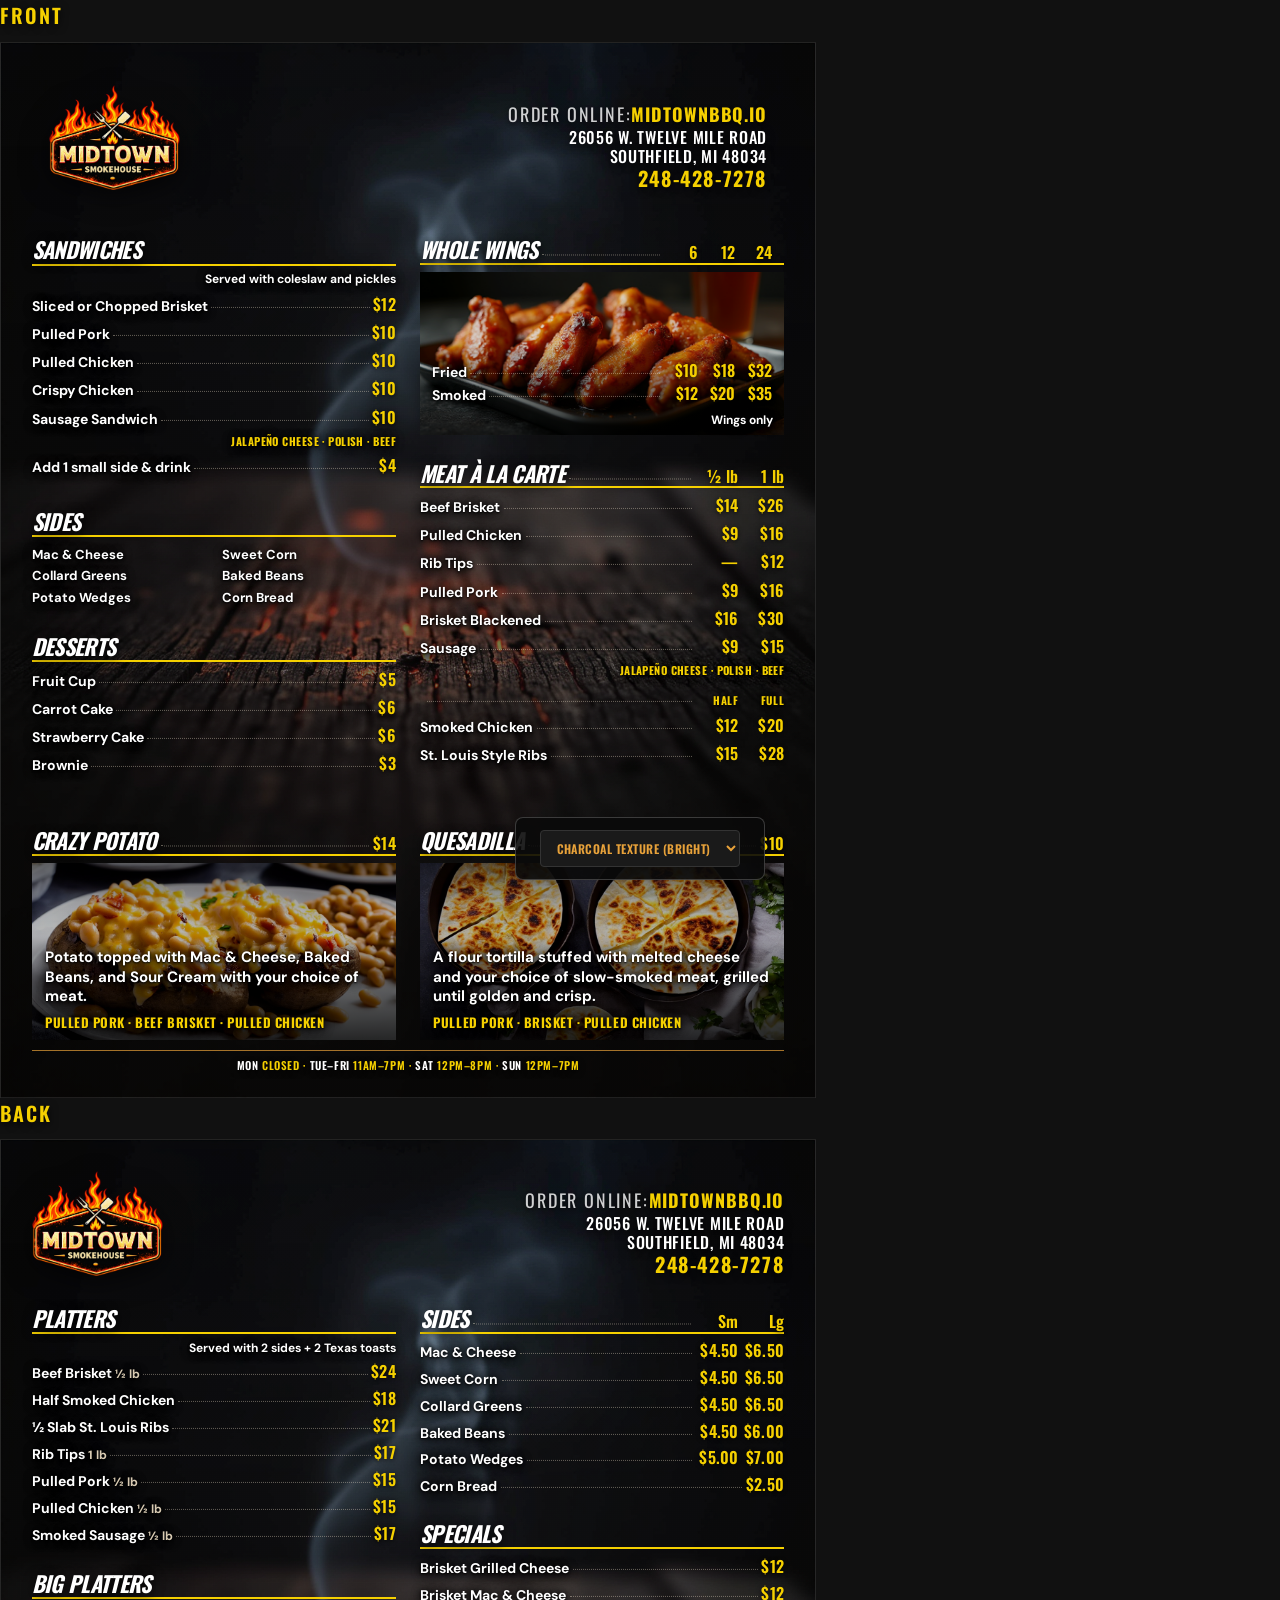
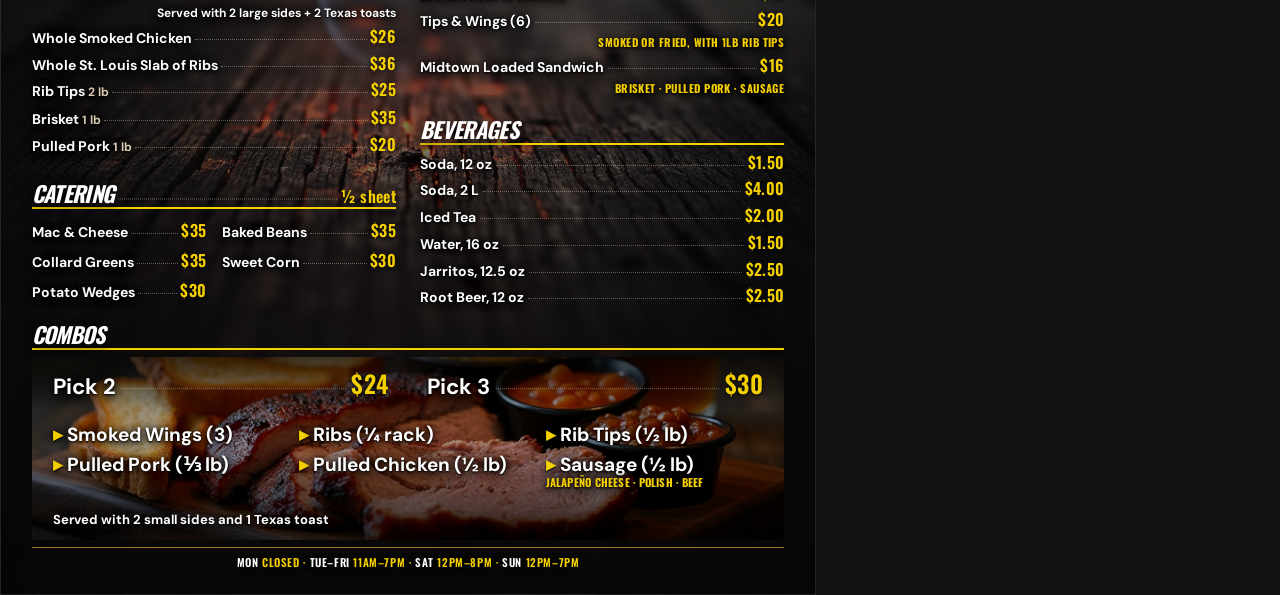
==== commit 2680e954: "handout: balance front/back layout, catering, and Combos spacing Tighten page-2 rhythm to match the " ====
--- a/mts/handout/handout.html
+++ b/mts/handout/handout.html
@@ -4,7 +4,7 @@
   <meta charset="utf-8">
   <title>Midtown Smokehouse menu handout</title>
   <link rel="stylesheet" href="styles/menu.css">
-  <style>@page { size: letter portrait; margin: 0; }#page-1 .side-section{position:relative;color:white;display:flex;flex-direction:column;}#page-1 .side-section > *{position:relative;z-index:2;}#page-1 .side-section .side-photo{position:relative;z-index:2;flex:1;min-height:0;display:flex;flex-direction:column;align-items:center;justify-content:center;text-align:center;}#page-1 .side-section .section-bg-img{position:absolute;inset:0;width:100%;height:100%;object-fit:cover;filter:brightness(0.88);z-index:0;pointer-events:none;display:block;}#page-1 .side-section .side-photo::after{content:"";position:absolute;left:0;right:0;bottom:0;height:58%;background:linear-gradient(to top,rgba(0,0,0,0.72) 0%,rgba(0,0,0,0.35) 55%,transparent 100%);z-index:1;pointer-events:none;}#page-1 .side-section .side-photo > *:not(.section-bg-img){position:relative;z-index:2;}#page-1 .side-section .section-head h2{font-size:22px;padding-top:0.08in;font-family:Oswald,Impact,sans-serif;font-weight:900;text-shadow:0 2px 10px rgba(0,0,0,0.95);color:white!important;}#page-1 .side-section .side-photo > p{margin:0 0.12in;font-size:17px;line-height:1.45;max-width:92%;font-family:Oswald,Impact,sans-serif;font-weight:600;text-shadow:0 2px 10px rgba(0,0,0,0.95);color:white!important;}#page-1 .side-section .side-photo > p.choice-note{font-size:13px;font-weight:500;text-transform:none;margin-top:0.10in;}#page-1 .mast{background:transparent;padding:0.12in 0.18in;border-radius:6px;margin-bottom:0.06in;}#page-1 .columns{flex:1 1 auto;min-height:0;}#page-1 .col{justify-content:flex-start;gap:0.16in;}#page-1 .section{margin-bottom:0.04in;}#page-1 .section h2,#page-1 .section-head{margin-bottom:0.07in;}#page-1 .item{margin:0.065in 0;line-height:1.35;}#page-1 .note,#page-1 .choice-note,#page-1 .detail{margin-top:0.045in;margin-bottom:0.07in;}#page-1 .item.heads.subheads{margin-top:0.12in;margin-bottom:0.07in;}#page-1 .bottom-row{display:grid;grid-template-columns:1fr 1fr;column-gap:0.25in;margin-top:0.14in;flex:0 0 auto;align-items:stretch;}#page-1 .bottom-cell{min-width:0;display:flex;flex-direction:column;}#page-1 .bottom-cell .side-section{flex:1;margin:0;}#page-1 #section-crazyPotato .side-photo,#page-1 #section-quesadilla .side-photo{flex:0 0 auto;min-height:1.55in;height:1.55in;max-height:1.55in;}#page-1 #section-wings .side-photo{align-items:stretch;justify-content:flex-end;text-align:left;padding:0.10in 0.12in 0.08in;min-height:1.7in;}#page-1 #section-wings .side-photo > .item{width:100%;margin:0.04em 0;}#page-1 #section-wings .side-photo > p.note{margin:0.08in 0 0;max-width:none;font-size:12px!important;font-weight:700!important;font-family:"DM Sans",sans-serif!important;text-align:right;line-height:1.2;color:#fff!important;text-shadow:0 1px 2px rgba(0,0,0,1),0 2px 10px rgba(0,0,0,0.95),0 0 8px rgba(0,0,0,0.9)!important;}#page-2 .side-section{position:relative;color:white;display:flex;flex-direction:column;}#page-2 .side-section > *{position:relative;z-index:2;}#page-2 .side-section .side-photo{position:relative;z-index:2;flex:1;min-height:0;display:flex;flex-direction:column;align-items:center;justify-content:center;text-align:center;}#page-2 .side-section .section-bg-img{position:absolute;inset:0;width:100%;height:100%;object-fit:cover;filter:brightness(0.88);z-index:0;pointer-events:none;display:block;}#page-2 .side-section .side-photo::after{content:"";position:absolute;left:0;right:0;bottom:0;height:58%;background:linear-gradient(to top,rgba(0,0,0,0.72) 0%,rgba(0,0,0,0.35) 55%,transparent 100%);z-index:1;pointer-events:none;}#page-2 .side-section .side-photo > *:not(.section-bg-img){position:relative;z-index:2;}#page-2 .side-section .section-head h2{font-size:22px;padding-top:0.08in;font-family:Oswald,Impact,sans-serif;font-weight:900;text-shadow:0 2px 10px rgba(0,0,0,0.95);color:white!important;}#page-2 .side-section .side-photo > p{margin:0 0.12in;font-size:17px;line-height:1.45;max-width:92%;font-family:Oswald,Impact,sans-serif;font-weight:600;text-shadow:0 2px 10px rgba(0,0,0,0.95);color:white!important;}#page-2 .side-section .side-photo > p.choice-note{font-size:13px;font-weight:500;text-transform:none;margin-top:0.10in;}#page-2 #section-combos .section-bg-img{filter:brightness(0.88)!important;}#page-2 #section-combos .side-photo::after{height:88%;background:linear-gradient(to top,rgba(0,0,0,0.72) 0%,rgba(0,0,0,0.4) 45%,rgba(0,0,0,0.18) 75%,transparent 100%);}#page-2 #section-combos .side-photo{align-items:stretch;justify-content:flex-start;text-align:left;padding:0.08in 0.12in 0.10in;}#page-2 #section-combos .side-photo > p.note{margin:0 0 0.06in;max-width:none;font-size:12px!important;font-weight:700!important;font-family:"DM Sans",sans-serif!important;text-align:right;line-height:1.25;text-transform:none;letter-spacing:0;color:#fff!important;text-shadow:0 1px 2px rgba(0,0,0,1),0 2px 10px rgba(0,0,0,0.95),0 0 8px rgba(0,0,0,0.9)!important;}#page-2 #section-combos .side-photo > .item{width:100%;margin:0.04em 0;}#page-2 #section-combos .side-photo > p.choices-label{margin:0.10in 0 0.04in;max-width:none;font-size:11px!important;font-weight:700!important;font-family:Oswald,Impact,sans-serif!important;letter-spacing:0.08em;text-transform:uppercase;color:var(--yellow)!important;text-align:left;line-height:1.2;text-shadow:0 1px 2px rgba(0,0,0,1),0 2px 10px rgba(0,0,0,0.95),0 0 8px rgba(0,0,0,0.9)!important;}#page-2 #section-combos .side-photo > .choices{width:100%;margin:0 0 0.06in;}#page-2 #section-combos .side-photo > .choices li{font-size:13px;color:#fff;font-weight:700;text-shadow:0 1px 2px rgba(0,0,0,1),0 2px 10px rgba(0,0,0,0.95),0 0 8px rgba(0,0,0,0.9);}#page-2 #section-combos .side-photo > p.choice-note{margin:0.04in 0 0;max-width:none;font-size:11px!important;font-weight:700!important;font-family:Oswald,Impact,sans-serif!important;letter-spacing:0.04em;text-transform:uppercase;color:var(--yellow)!important;text-align:left;line-height:1.25;text-shadow:0 1px 2px rgba(0,0,0,1),0 2px 10px rgba(0,0,0,0.95),0 0 8px rgba(0,0,0,0.9)!important;}.page-label{color:var(--yellow);font-family:Oswald,Impact,sans-serif;font-weight:600;text-transform:uppercase;letter-spacing:0.1em;font-size:20px;margin:0 0 0.12in 0;text-shadow:0 2px 8px rgba(0,0,0,0.9);}@media print{.page-label{display:none!important;}}</style>
+  <style>@page { size: letter portrait; margin: 0; }#page-1 .side-section{position:relative;color:white;display:flex;flex-direction:column;}#page-1 .side-section > *{position:relative;z-index:2;}#page-1 .side-section .side-photo{position:relative;z-index:2;flex:1;min-height:0;display:flex;flex-direction:column;align-items:center;justify-content:center;text-align:center;}#page-1 .side-section .section-bg-img{position:absolute;inset:0;width:100%;height:100%;object-fit:cover;filter:brightness(0.88);z-index:0;pointer-events:none;display:block;}#page-1 .side-section .side-photo::after{content:"";position:absolute;left:0;right:0;bottom:0;height:58%;background:linear-gradient(to top,rgba(0,0,0,0.72) 0%,rgba(0,0,0,0.35) 55%,transparent 100%);z-index:1;pointer-events:none;}#page-1 .side-section .side-photo > *:not(.section-bg-img){position:relative;z-index:2;}#page-1 .side-section .section-head h2{font-size:22px;padding:0;margin:0;border:0;font-family:Oswald,Impact,sans-serif;font-weight:900;text-shadow:0 2px 10px rgba(0,0,0,0.95);color:white!important;}#page-1 .side-section .side-photo > p{margin:0 0.12in;font-size:17px;line-height:1.45;max-width:92%;font-family:Oswald,Impact,sans-serif;font-weight:600;text-shadow:0 2px 10px rgba(0,0,0,0.95);color:white!important;}#page-1 .side-section .side-photo > p.choice-note{font-size:13px;font-weight:500;text-transform:none;margin-top:0.10in;}#page-1 .mast{background:transparent;padding:0.12in 0.18in;border-radius:6px;margin-bottom:0.06in;}#page-1 .section > h2{margin:0 0 0.07in;padding:0.08in 0 0.1em;border-bottom:2px solid var(--yellow);font-size:22px;line-height:1.05;}#page-1 .section-head{display:flex;align-items:baseline;gap:0.25em;margin:0 0 0.07in;padding:0.08in 0 0.1em;border-bottom:2px solid var(--yellow);font-size:inherit;line-height:1.05;}#page-1 .section-head h2{font-size:22px;padding:0;margin:0;border:0;line-height:1.05;}#page-1 .section-head .prices,#page-1 .item .prices{font-size:14px;flex:0 0 auto;min-width:auto;}#page-1 .columns{flex:1 1 auto;min-height:0;}#page-1 .col{justify-content:flex-start;gap:0.16in;}#page-1 .section{margin-bottom:0.04in;}#page-1 .item{margin:0.065in 0;line-height:1.35;}#page-1 .note,#page-1 .choice-note,#page-1 .detail{margin-top:0.045in;margin-bottom:0.07in;}#page-1 .item.heads.subheads{margin-top:0.12in;margin-bottom:0.07in;}#page-1 #section-sidesFront{display:grid;grid-template-columns:1fr 1fr;column-gap:0.18in;row-gap:0;align-items:start;}#page-1 #section-sidesFront > h2,#page-1 #section-sidesFront > .section-head{grid-column:1 / -1;}#page-1 #section-sidesFront .item.name-only{margin:0.03in 0;line-height:1.2;}#page-1 #section-sidesFront .item.name-only .name{font-size:13px;}#page-1 .bottom-row{display:grid;grid-template-columns:1fr 1fr;column-gap:0.25in;margin-top:0.10in;flex:0 0 auto;align-items:stretch;}#page-1 .bottom-cell{min-width:0;display:flex;flex-direction:column;}#page-1 .bottom-cell .side-section{flex:1;margin:0;}#page-1 #section-crazyPotato .side-photo,#page-1 #section-quesadilla .side-photo{flex:0 0 auto;min-height:1.85in;height:1.85in;max-height:1.85in;justify-content:flex-end;align-items:stretch;text-align:left;padding:0.10in 0.14in 0.10in;}#page-1 #section-crazyPotato .side-photo::before,#page-1 #section-quesadilla .side-photo::before{content:"";position:absolute;left:0;right:0;top:0;height:42%;background:linear-gradient(to bottom,rgba(0,0,0,0.55) 0%,transparent 100%);z-index:1;pointer-events:none;}#page-1 #section-crazyPotato .side-photo::after,#page-1 #section-quesadilla .side-photo::after{height:78%;background:linear-gradient(to top,rgba(0,0,0,0.82) 0%,rgba(0,0,0,0.50) 45%,rgba(0,0,0,0.18) 75%,transparent 100%);}#page-1 #section-crazyPotato .side-photo > p.note,#page-1 #section-quesadilla .side-photo > p.note{margin:0;max-width:none;font-size:15px!important;font-weight:700!important;font-family:"DM Sans",sans-serif!important;line-height:1.3;text-align:left;color:#fff!important;text-shadow:0 1px 2px rgba(0,0,0,1),0 2px 10px rgba(0,0,0,0.95),0 0 10px rgba(0,0,0,0.9)!important;}#page-1 #section-crazyPotato .side-photo .choice-note,#page-1 #section-quesadilla .side-photo .choice-note{margin:0.08in 0 0!important;max-width:none;font-size:13px!important;font-weight:700!important;font-family:Oswald,Impact,sans-serif!important;letter-spacing:0.04em;text-transform:uppercase;text-align:left!important;color:var(--yellow)!important;text-shadow:0 1px 2px rgba(0,0,0,1),0 2px 10px rgba(0,0,0,0.95),0 0 10px rgba(0,0,0,0.9)!important;}#page-1 #section-wings .side-photo{align-items:stretch;justify-content:flex-end;text-align:left;padding:0.10in 0 0.08in;min-height:1.7in;}#page-1 #section-wings .side-photo > .item{width:100%;margin:0.04em 0;padding:0 0.12in;box-sizing:border-box;}#page-1 #section-wings .side-photo > p.note{margin:0.08in 0.12in 0;max-width:none;font-size:12px!important;font-weight:700!important;font-family:"DM Sans",sans-serif!important;text-align:right;line-height:1.2;color:#fff!important;text-shadow:0 1px 2px rgba(0,0,0,1),0 2px 10px rgba(0,0,0,0.95),0 0 8px rgba(0,0,0,0.9)!important;}#page-1 #section-wings .section-head{padding-left:0;padding-right:0.12in;box-sizing:border-box;}#page-2 .side-section{position:relative;color:white;display:flex;flex-direction:column;}#page-2 .side-section > *{position:relative;z-index:2;}#page-2 .side-section .side-photo{position:relative;z-index:2;flex:1;min-height:0;display:flex;flex-direction:column;align-items:center;justify-content:center;text-align:center;}#page-2 .side-section .section-bg-img{position:absolute;inset:0;width:100%;height:100%;object-fit:cover;filter:brightness(0.88);z-index:0;pointer-events:none;display:block;}#page-2 .side-section .side-photo::after{content:"";position:absolute;left:0;right:0;bottom:0;height:58%;background:linear-gradient(to top,rgba(0,0,0,0.72) 0%,rgba(0,0,0,0.35) 55%,transparent 100%);z-index:1;pointer-events:none;}#page-2 .side-section .side-photo > *:not(.section-bg-img){position:relative;z-index:2;}#page-2 .side-section .section-head h2{font-size:22px;padding:0;margin:0;border:0;font-family:Oswald,Impact,sans-serif;font-weight:900;text-shadow:0 2px 10px rgba(0,0,0,0.95);color:white!important;}#page-2 .side-section .side-photo > p{margin:0 0.12in;font-size:17px;line-height:1.45;max-width:92%;font-family:Oswald,Impact,sans-serif;font-weight:600;text-shadow:0 2px 10px rgba(0,0,0,0.95);color:white!important;}#page-2 .side-section .side-photo > p.choice-note{font-size:13px;font-weight:500;text-transform:none;margin-top:0.10in;}#page-2 .section > h2{margin:0 0 0.07in;padding:0.08in 0 0.1em;border-bottom:2px solid var(--yellow);font-size:22px;line-height:1.05;}#page-2 .section-head{display:flex;align-items:baseline;gap:0.25em;margin:0 0 0.07in;padding:0.08in 0 0.1em;border-bottom:2px solid var(--yellow);font-size:inherit;line-height:1.05;}#page-2 .section-head h2{font-size:22px;padding:0;margin:0;border:0;line-height:1.05;}#page-2 .section-head .prices,#page-2 .item .prices{font-size:14px;flex:0 0 auto;min-width:auto;}#page-2 .columns{flex:1 1 0;min-height:0;}#page-2 .col{justify-content:flex-start;gap:0.14in;}#page-2 .item{margin:0.055in 0;line-height:1.32;}#page-2 .section{margin-bottom:0;}#page-2 .section > .note{margin:0 0 0.05in;}#page-2 .item.heads.subheads{margin-top:0.12in;margin-bottom:0.07in;}#page-2 #section-catering{display:grid;grid-template-columns:1fr 1fr;column-gap:0.16in;align-items:start;}#page-2 #section-catering > h2,#page-2 #section-catering > .section-head,#page-2 #section-catering > .note{grid-column:1 / -1;}#page-2 #section-catering .item{margin:0.045in 0;}#page-2 .bottom-row{display:grid;grid-template-columns:1fr 1fr;column-gap:0.25in;margin-top:0.12in;flex:0 0 auto;align-items:stretch;position:relative;z-index:3;}#page-2 .bottom-row.full{grid-template-columns:1fr;}#page-2 .bottom-cell{min-width:0;display:flex;flex-direction:column;}#page-2 .bottom-cell .side-section{flex:1;margin:0;}#page-2 .bottom-row .section-head{margin-bottom:0.08in;}#page-2 .hours{margin-top:0.08in;}#page-2 #section-combos .section-bg-img{filter:brightness(0.88)!important;}#page-2 #section-combos .side-photo::before{content:"";position:absolute;left:0;right:0;top:0;height:48%;background:linear-gradient(to bottom,rgba(0,0,0,0.72) 0%,rgba(0,0,0,0.40) 45%,transparent 100%);z-index:1;pointer-events:none;}#page-2 #section-combos .side-photo::after{height:72%;background:linear-gradient(to top,rgba(0,0,0,0.75) 0%,rgba(0,0,0,0.42) 50%,rgba(0,0,0,0.15) 80%,transparent 100%);}#page-2 #section-combos .side-photo{display:grid;grid-template-columns:1fr 1fr;grid-template-rows:auto auto auto;column-gap:0.40in;row-gap:0.12in;align-items:start;align-content:space-between;text-align:left;padding:0.12in 0.22in;min-height:1.90in;height:1.90in;max-height:1.90in;flex:0 0 auto;box-sizing:border-box;}#page-2 #section-combos .side-photo > div.item{font-size:22px;line-height:1.2;font-weight:700;}#page-2 #section-combos .side-photo > div.item .name{font-size:22px;}#page-2 #section-combos .side-photo > div.item .price{font-size:24px;}#page-2 #section-combos .side-photo > div.item:nth-of-type(1){grid-column:1;grid-row:1;width:100%;margin:0;}#page-2 #section-combos .side-photo > div.item:nth-of-type(2){grid-column:2;grid-row:1;width:100%;margin:0;}#page-2 #section-combos .side-photo > .choices-block{grid-column:1 / -1;grid-row:2;width:100%;}#page-2 #section-combos .side-photo > .choices-block > .choices{width:100%;margin:0!important;grid-template-columns:1fr 1fr 1fr;gap:0.42em 0.30in;}#page-2 #section-combos .side-photo > .choices-block > .choices li{font-size:19px;color:#fff;font-weight:700;line-height:1.2;white-space:nowrap;text-shadow:0 1px 2px rgba(0,0,0,1),0 2px 10px rgba(0,0,0,0.95),0 0 8px rgba(0,0,0,0.9);}#page-2 #section-combos .side-photo > .choices-block > .choices li .choice-note.nested{display:block;margin:0!important;padding:0.02em 0 0;white-space:normal;font-size:11px!important;font-weight:700!important;font-family:Oswald,Impact,sans-serif!important;letter-spacing:0.02em;text-transform:uppercase;color:var(--yellow)!important;text-align:left!important;line-height:1.05;text-shadow:0 1px 2px rgba(0,0,0,1),0 2px 10px rgba(0,0,0,0.95),0 0 8px rgba(0,0,0,0.9)!important;}#page-2 #section-combos .side-photo > p.note{grid-column:1 / -1;grid-row:3;justify-self:start;margin:0;max-width:none;font-size:13px!important;font-weight:700!important;font-family:"DM Sans",sans-serif!important;text-align:left;line-height:1.2;text-transform:none;letter-spacing:0;color:#fff!important;text-shadow:0 1px 2px rgba(0,0,0,1),0 2px 10px rgba(0,0,0,0.95),0 0 8px rgba(0,0,0,0.9)!important;}.page-label{color:var(--yellow);font-family:Oswald,Impact,sans-serif;font-weight:600;text-transform:uppercase;letter-spacing:0.1em;font-size:20px;margin:0 0 0.12in 0;text-shadow:0 2px 8px rgba(0,0,0,0.9);}@media print{.page-label{display:none!important;}}</style>
 </head>
 <body class="">
   <div class="background-controls">
@@ -36,7 +36,7 @@
         <div>Southfield, MI 48034</div>
         <div class="phone">248-428-7278</div>
       </div>
-    </header><div class="columns"><div class="col"><section class="section" id="section-sandwiches"><h2>Sandwiches</h2><img class="section-hero-image" src="assets/generated/sandwiches-hero.png" alt="Sandwiches"><p class="note">Served with coleslaw and pickles</p><div class="item"><span class="name">Sliced or Chopped Brisket</span><span class="leaders"></span><span class="price">$12</span></div><div class="item"><span class="name">Pulled Pork</span><span class="leaders"></span><span class="price">$10</span></div><div class="item"><span class="name">Pulled Chicken</span><span class="leaders"></span><span class="price">$10</span></div><div class="item"><span class="name">Crispy Chicken</span><span class="leaders"></span><span class="price">$10</span></div><div class="item"><span class="name">Sausage Sandwich</span><span class="leaders"></span><span class="price">$10</span></div><p class="choice-note">Choose: Jalapeño Cheese · Polish · Beef</p><div class="item"><span class="name">Add 1 small side &amp; drink</span><span class="leaders"></span><span class="price">$4</span></div></section><section class="section" id="section-alacarte"><div class="section-head"><h2>Meat À La Carte</h2><span class="leaders"></span><span class="prices n2"><span>½ lb</span><span>1 lb</span></span></div><div class="item"><span class="name">Beef Brisket</span><span class="leaders"></span><span class="prices n2"><span>$14</span><span>$26</span></span></div><div class="item"><span class="name">Pulled Chicken</span><span class="leaders"></span><span class="prices n2"><span>$9</span><span>$16</span></span></div><div class="item"><span class="name">Rib Tips</span><span class="leaders"></span><span class="prices n2"><span>—</span><span>$12</span></span></div><div class="item"><span class="name">Pulled Pork</span><span class="leaders"></span><span class="prices n2"><span>$9</span><span>$16</span></span></div><div class="item"><span class="name">Brisket Blackened</span><span class="leaders"></span><span class="prices n2"><span>$16</span><span>$30</span></span></div><div class="item"><span class="name">Sausage</span><span class="leaders"></span><span class="prices n2"><span>$9</span><span>$15</span></span></div><p class="choice-note">Jalapeño Cheese · Polish · Beef</p><div class="item heads subheads"><span class="name">&nbsp;</span><span class="leaders"></span><span class="prices n2"><span>Half</span><span>Full</span></span></div><div class="item"><span class="name">Smoked Chicken</span><span class="leaders"></span><span class="prices n2"><span>$12</span><span>$20</span></span></div><div class="item"><span class="name">St. Louis Style Ribs</span><span class="leaders"></span><span class="prices n2"><span>$15</span><span>$28</span></span></div></section></div><div class="col"><section class="section side-section" id="section-wings"><div class="section-head"><h2>Whole Wings</h2><span class="leaders"></span><span class="prices n3"><span>6</span><span>12</span><span>24</span></span></div><div class="side-photo"><img class="section-bg-img" src="assets/generated/wings-hero.png" alt="Whole Wings"><div class="item"><span class="name">Fried</span><span class="leaders"></span><span class="prices n3"><span>$10</span><span>$18</span><span>$32</span></span></div><div class="item"><span class="name">Smoked</span><span class="leaders"></span><span class="prices n3"><span>$12</span><span>$20</span><span>$35</span></span></div><p class="note">Wings only</p></div></section><section class="section" id="section-sides"><div class="section-head"><h2>Sides</h2><span class="leaders"></span><span class="prices n2"><span>Sm</span><span>Lg</span></span></div><div class="item"><span class="name">Mac &amp; Cheese</span><span class="leaders"></span><span class="prices n2"><span>$4.50</span><span>$6.50</span></span></div><div class="item"><span class="name">Sweet Corn</span><span class="leaders"></span><span class="prices n2"><span>$4.50</span><span>$6.50</span></span></div><div class="item"><span class="name">Collard Greens</span><span class="leaders"></span><span class="prices n2"><span>$4.50</span><span>$6.50</span></span></div><div class="item"><span class="name">Baked Beans</span><span class="leaders"></span><span class="prices n2"><span>$4.50</span><span>$6.00</span></span></div><div class="item"><span class="name">Potato Wedges</span><span class="leaders"></span><span class="prices n2"><span>$5.00</span><span>$7.00</span></span></div><div class="item"><span class="name">Corn Bread</span><span class="leaders"></span><span class="price">$2.50</span></div></section><section class="section" id="section-desserts"><h2>Desserts</h2><div class="item"><span class="name">Fruit Cup</span><span class="leaders"></span><span class="price">$5</span></div><div class="item"><span class="name">Carrot Cake</span><span class="leaders"></span><span class="price">$6</span></div><div class="item"><span class="name">Strawberry Cake</span><span class="leaders"></span><span class="price">$6</span></div><div class="item"><span class="name">Brownie</span><span class="leaders"></span><span class="price">$3</span></div></section></div></div><div class="bottom-row"><div class="bottom-cell"><section class="section side-section" id="section-crazyPotato"><div class="section-head"><h2>Crazy Potato</h2><span class="leaders"></span><span class="price">$14</span></div><div class="side-photo"><img class="section-bg-img" src="assets/generated/crazy-potato.jpg" alt="Crazy Potato"><p class="note">Potato topped with Mac &amp; Cheese, Baked Beans, Sour Cream with your choice of Meat (Beef Brisket or Pulled Pork).</p></div></section></div><div class="bottom-cell"><section class="section side-section" id="section-quesadilla"><div class="section-head"><h2>Quesadilla</h2><span class="leaders"></span><span class="price">$10</span></div><div class="side-photo"><img class="section-bg-img" src="assets/generated/quesadilla.jpg" alt="Quesadilla"><p class="note">A flour tortilla stuffed with melted cheese and your choice of slow-smoked meat, grilled until golden and crisp.</p><p class="choice-note">Choose: Pulled Pork · Brisket · Pulled Chicken</p></div></section></div></div><footer class="hours"><span class="white">MON</span> Closed · <span class="white">TUE–FRI</span> 11AM–7PM · <span class="white">SAT</span> 12PM–8PM · <span class="white">SUN</span> 12PM–7PM</footer></article>
+    </header><div class="columns"><div class="col"><section class="section" id="section-sandwiches"><h2>Sandwiches</h2><img class="section-hero-image" src="assets/generated/sandwiches-hero.png" alt="Sandwiches"><p class="note">Served with coleslaw and pickles</p><div class="item"><span class="name">Sliced or Chopped Brisket</span><span class="leaders"></span><span class="price">$12</span></div><div class="item"><span class="name">Pulled Pork</span><span class="leaders"></span><span class="price">$10</span></div><div class="item"><span class="name">Pulled Chicken</span><span class="leaders"></span><span class="price">$10</span></div><div class="item"><span class="name">Crispy Chicken</span><span class="leaders"></span><span class="price">$10</span></div><div class="item"><span class="name">Sausage Sandwich</span><span class="leaders"></span><span class="price">$10</span></div><p class="choice-note">Jalapeño Cheese · Polish · Beef</p><div class="item"><span class="name">Add 1 small side &amp; drink</span><span class="leaders"></span><span class="price">$4</span></div></section><section class="section" id="section-sidesFront"><h2>Sides</h2><div class="item name-only"><span class="name">Mac &amp; Cheese</span></div><div class="item name-only"><span class="name">Sweet Corn</span></div><div class="item name-only"><span class="name">Collard Greens</span></div><div class="item name-only"><span class="name">Baked Beans</span></div><div class="item name-only"><span class="name">Potato Wedges</span></div><div class="item name-only"><span class="name">Corn Bread</span></div></section><section class="section" id="section-desserts"><h2>Desserts</h2><div class="item"><span class="name">Fruit Cup</span><span class="leaders"></span><span class="price">$5</span></div><div class="item"><span class="name">Carrot Cake</span><span class="leaders"></span><span class="price">$6</span></div><div class="item"><span class="name">Strawberry Cake</span><span class="leaders"></span><span class="price">$6</span></div><div class="item"><span class="name">Brownie</span><span class="leaders"></span><span class="price">$3</span></div></section></div><div class="col"><section class="section side-section" id="section-wings"><div class="section-head"><h2>Whole Wings</h2><span class="leaders"></span><span class="prices n3"><span>6</span><span>12</span><span>24</span></span></div><div class="side-photo"><img class="section-bg-img" src="assets/generated/wings-hero.png" alt="Whole Wings"><div class="item"><span class="name">Fried</span><span class="leaders"></span><span class="prices n3"><span>$10</span><span>$18</span><span>$32</span></span></div><div class="item"><span class="name">Smoked</span><span class="leaders"></span><span class="prices n3"><span>$12</span><span>$20</span><span>$35</span></span></div><p class="note">Wings only</p></div></section><section class="section" id="section-alacarte"><div class="section-head"><h2>Meat À La Carte</h2><span class="leaders"></span><span class="prices n2"><span>½ lb</span><span>1 lb</span></span></div><div class="item"><span class="name">Beef Brisket</span><span class="leaders"></span><span class="prices n2"><span>$14</span><span>$26</span></span></div><div class="item"><span class="name">Pulled Chicken</span><span class="leaders"></span><span class="prices n2"><span>$9</span><span>$16</span></span></div><div class="item"><span class="name">Rib Tips</span><span class="leaders"></span><span class="prices n2"><span>—</span><span>$12</span></span></div><div class="item"><span class="name">Pulled Pork</span><span class="leaders"></span><span class="prices n2"><span>$9</span><span>$16</span></span></div><div class="item"><span class="name">Brisket Blackened</span><span class="leaders"></span><span class="prices n2"><span>$16</span><span>$30</span></span></div><div class="item"><span class="name">Sausage</span><span class="leaders"></span><span class="prices n2"><span>$9</span><span>$15</span></span></div><p class="choice-note">Jalapeño Cheese · Polish · Beef</p><div class="item heads subheads"><span class="name">&nbsp;</span><span class="leaders"></span><span class="prices n2"><span>Half</span><span>Full</span></span></div><div class="item"><span class="name">Smoked Chicken</span><span class="leaders"></span><span class="prices n2"><span>$12</span><span>$20</span></span></div><div class="item"><span class="name">St. Louis Style Ribs</span><span class="leaders"></span><span class="prices n2"><span>$15</span><span>$28</span></span></div></section></div></div><div class="bottom-row"><div class="bottom-cell"><section class="section side-section" id="section-crazyPotato"><div class="section-head"><h2>Crazy Potato</h2><span class="leaders"></span><span class="price">$14</span></div><div class="side-photo"><img class="section-bg-img" src="assets/generated/crazy-potato.jpg" alt="Crazy Potato"><p class="note">Potato topped with Mac &amp; Cheese, Baked Beans, and Sour Cream with your choice of meat.</p><div class="choices-block"><p class="choice-note">Pulled Pork · Beef Brisket · Pulled Chicken</p></div></div></section></div><div class="bottom-cell"><section class="section side-section" id="section-quesadilla"><div class="section-head"><h2>Quesadilla</h2><span class="leaders"></span><span class="price">$10</span></div><div class="side-photo"><img class="section-bg-img" src="assets/generated/quesadilla.jpg" alt="Quesadilla"><p class="note">A flour tortilla stuffed with melted cheese and your choice of slow-smoked meat, grilled until golden and crisp.</p><div class="choices-block"><p class="choice-note">Pulled Pork · Brisket · Pulled Chicken</p></div></div></section></div></div><footer class="hours"><span class="white">MON</span> Closed · <span class="white">TUE–FRI</span> 11AM–7PM · <span class="white">SAT</span> 12PM–8PM · <span class="white">SUN</span> 12PM–7PM</footer></article>
 <div class="page-label">Back</div>
 <article class="page" id="page-2"><header class="mast">
       <img class="logo" src="assets/logo-lockup.png" alt="Midtown Smokehouse. LOW &amp; SLOW. DONE RIGHT.">
@@ -46,7 +46,7 @@
         <div>Southfield, MI 48034</div>
         <div class="phone">248-428-7278</div>
       </div>
-    </header><div class="columns"><div class="col"><section class="section" id="section-platters"><h2>Platters</h2><img class="section-hero-image" src="assets/generated/platters-hero.png" alt="Platters"><p class="note">Served with 2 sides + 2 Texas toasts</p><div class="item"><span class="name">Beef Brisket <span class="portion">½ lb</span></span><span class="leaders"></span><span class="price">$24</span></div><div class="item"><span class="name">Half Smoked Chicken</span><span class="leaders"></span><span class="price">$18</span></div><div class="item"><span class="name">½ Slab St. Louis Ribs</span><span class="leaders"></span><span class="price">$21</span></div><div class="item"><span class="name">Rib Tips <span class="portion">1 lb</span></span><span class="leaders"></span><span class="price">$17</span></div><div class="item"><span class="name">Pulled Pork <span class="portion">½ lb</span></span><span class="leaders"></span><span class="price">$15</span></div><div class="item"><span class="name">Pulled Chicken <span class="portion">½ lb</span></span><span class="leaders"></span><span class="price">$15</span></div><div class="item"><span class="name">Smoked Sausage <span class="portion">½ lb</span></span><span class="leaders"></span><span class="price">$17</span></div></section><section class="section" id="section-bigPlatters"><h2>Big Platters</h2><p class="note">Served with 2 large sides + 2 Texas toasts</p><div class="item"><span class="name">Whole Smoked Chicken</span><span class="leaders"></span><span class="price">$26</span></div><div class="item"><span class="name">Whole St. Louis Slab of Ribs</span><span class="leaders"></span><span class="price">$36</span></div><div class="item"><span class="name">Rib Tips <span class="portion">2 lb</span></span><span class="leaders"></span><span class="price">$25</span></div><div class="item"><span class="name">Brisket <span class="portion">1 lb</span></span><span class="leaders"></span><span class="price">$35</span></div><div class="item"><span class="name">Pulled Pork <span class="portion">1 lb</span></span><span class="leaders"></span><span class="price">$20</span></div></section><section class="section side-section" id="section-combos"><h2>Combos</h2><div class="side-photo"><img class="section-bg-img" src="assets/generated/combos-hero.png" alt="Combos"><p class="note">Served with 2 small sides and 1 Texas toast</p><div class="item"><span class="name">Pick 2</span><span class="leaders"></span><span class="price">$24</span></div><div class="item"><span class="name">Pick 3</span><span class="leaders"></span><span class="price">$30</span></div><p class="choices-label">Choose:</p><ul class="choices"><li>Smoked Wings (3)</li><li>Ribs (¼ rack)</li><li>Rib Tips (½ lb)</li><li>Pulled Pork (⅓ lb)</li><li>Pulled Chicken (½ lb)</li><li>Sausage (½ lb)</li></ul><p class="choice-note">Sausage: Jalapeño Cheese · Polish · Beef</p></div></section></div><div class="col"><section class="section" id="section-sides"><div class="section-head"><h2>Sides</h2><span class="leaders"></span><span class="prices n2"><span>Sm</span><span>Lg</span></span></div><div class="item"><span class="name">Mac &amp; Cheese</span><span class="leaders"></span><span class="prices n2"><span>$4.50</span><span>$6.50</span></span></div><div class="item"><span class="name">Sweet Corn</span><span class="leaders"></span><span class="prices n2"><span>$4.50</span><span>$6.50</span></span></div><div class="item"><span class="name">Collard Greens</span><span class="leaders"></span><span class="prices n2"><span>$4.50</span><span>$6.50</span></span></div><div class="item"><span class="name">Baked Beans</span><span class="leaders"></span><span class="prices n2"><span>$4.50</span><span>$6.00</span></span></div><div class="item"><span class="name">Potato Wedges</span><span class="leaders"></span><span class="prices n2"><span>$5.00</span><span>$7.00</span></span></div><div class="item"><span class="name">Corn Bread</span><span class="leaders"></span><span class="price">$2.50</span></div></section><section class="section" id="section-catering"><h2>Catering</h2><p class="note">½ sheet</p><div class="item"><span class="name">Mac &amp; Cheese</span><span class="leaders"></span><span class="price">$35</span></div><div class="item"><span class="name">Baked Beans</span><span class="leaders"></span><span class="price">$35</span></div><div class="item"><span class="name">Collard Greens</span><span class="leaders"></span><span class="price">$35</span></div><div class="item"><span class="name">Sweet Corn</span><span class="leaders"></span><span class="price">$30</span></div><div class="item"><span class="name">Potato Wedges</span><span class="leaders"></span><span class="price">$30</span></div></section><section class="section" id="section-specials"><h2>Specials</h2><div class="item"><span class="name">Brisket Grilled Cheese</span><span class="leaders"></span><span class="price">$12</span></div><p class="choice-note">Choose: Brisket · Pulled Pork · Sausage</p><div class="item"><span class="name">Brisket Mac &amp; Cheese</span><span class="leaders"></span><span class="price">$12</span></div><p class="choice-note">Choose: Brisket · Pulled Pork · Sausage</p><div class="item"><span class="name">Tips &amp; Wings (6)</span><span class="leaders"></span><span class="price">$20</span></div><p class="choice-note">Choose: Smoked or Fried</p><div class="item"><span class="name">Midtown Loaded Sandwich</span><span class="leaders"></span><span class="price">$16</span></div><p class="choice-note">Choose: Brisket · Pulled Pork · Sausage</p></section><section class="section" id="section-beverages"><h2>Beverages</h2><div class="item"><span class="name">Soda, 12 oz</span><span class="leaders"></span><span class="price">$1.50</span></div><div class="item"><span class="name">Soda, 2 L</span><span class="leaders"></span><span class="price">$4.00</span></div><div class="item"><span class="name">Iced Tea</span><span class="leaders"></span><span class="price">$2.00</span></div><div class="item"><span class="name">Water, 16 oz</span><span class="leaders"></span><span class="price">$1.50</span></div><div class="item"><span class="name">Jarritos, 12.5 oz</span><span class="leaders"></span><span class="price">$2.50</span></div><div class="item"><span class="name">Root Beer, 12 oz</span><span class="leaders"></span><span class="price">$2.50</span></div></section></div></div><footer class="hours"><span class="white">MON</span> Closed · <span class="white">TUE–FRI</span> 11AM–7PM · <span class="white">SAT</span> 12PM–8PM · <span class="white">SUN</span> 12PM–7PM</footer></article>
+    </header><div class="columns"><div class="col"><section class="section" id="section-platters"><h2>Platters</h2><img class="section-hero-image" src="assets/generated/platters-hero.png" alt="Platters"><p class="note">Served with 2 sides + 2 Texas toasts</p><div class="item"><span class="name">Beef Brisket <span class="portion">½ lb</span></span><span class="leaders"></span><span class="price">$24</span></div><div class="item"><span class="name">Half Smoked Chicken</span><span class="leaders"></span><span class="price">$18</span></div><div class="item"><span class="name">½ Slab St. Louis Ribs</span><span class="leaders"></span><span class="price">$21</span></div><div class="item"><span class="name">Rib Tips <span class="portion">1 lb</span></span><span class="leaders"></span><span class="price">$17</span></div><div class="item"><span class="name">Pulled Pork <span class="portion">½ lb</span></span><span class="leaders"></span><span class="price">$15</span></div><div class="item"><span class="name">Pulled Chicken <span class="portion">½ lb</span></span><span class="leaders"></span><span class="price">$15</span></div><div class="item"><span class="name">Smoked Sausage <span class="portion">½ lb</span></span><span class="leaders"></span><span class="price">$17</span></div></section><section class="section" id="section-bigPlatters"><h2>Big Platters</h2><p class="note">Served with 2 large sides + 2 Texas toasts</p><div class="item"><span class="name">Whole Smoked Chicken</span><span class="leaders"></span><span class="price">$26</span></div><div class="item"><span class="name">Whole St. Louis Slab of Ribs</span><span class="leaders"></span><span class="price">$36</span></div><div class="item"><span class="name">Rib Tips <span class="portion">2 lb</span></span><span class="leaders"></span><span class="price">$25</span></div><div class="item"><span class="name">Brisket <span class="portion">1 lb</span></span><span class="leaders"></span><span class="price">$35</span></div><div class="item"><span class="name">Pulled Pork <span class="portion">1 lb</span></span><span class="leaders"></span><span class="price">$20</span></div></section><section class="section" id="section-catering"><div class="section-head"><h2>Catering</h2><span class="leaders"></span><span class="prices n1"><span>½ sheet</span></span></div><div class="item"><span class="name">Mac &amp; Cheese</span><span class="leaders"></span><span class="price">$35</span></div><div class="item"><span class="name">Baked Beans</span><span class="leaders"></span><span class="price">$35</span></div><div class="item"><span class="name">Collard Greens</span><span class="leaders"></span><span class="price">$35</span></div><div class="item"><span class="name">Sweet Corn</span><span class="leaders"></span><span class="price">$30</span></div><div class="item"><span class="name">Potato Wedges</span><span class="leaders"></span><span class="price">$30</span></div></section></div><div class="col"><section class="section" id="section-sides"><div class="section-head"><h2>Sides</h2><span class="leaders"></span><span class="prices n2"><span>Sm</span><span>Lg</span></span></div><div class="item"><span class="name">Mac &amp; Cheese</span><span class="leaders"></span><span class="prices n2"><span>$4.50</span><span>$6.50</span></span></div><div class="item"><span class="name">Sweet Corn</span><span class="leaders"></span><span class="prices n2"><span>$4.50</span><span>$6.50</span></span></div><div class="item"><span class="name">Collard Greens</span><span class="leaders"></span><span class="prices n2"><span>$4.50</span><span>$6.50</span></span></div><div class="item"><span class="name">Baked Beans</span><span class="leaders"></span><span class="prices n2"><span>$4.50</span><span>$6.00</span></span></div><div class="item"><span class="name">Potato Wedges</span><span class="leaders"></span><span class="prices n2"><span>$5.00</span><span>$7.00</span></span></div><div class="item"><span class="name">Corn Bread</span><span class="leaders"></span><span class="price">$2.50</span></div></section><section class="section" id="section-specials"><h2>Specials</h2><div class="item"><span class="name">Brisket Grilled Cheese</span><span class="leaders"></span><span class="price">$12</span></div><div class="item"><span class="name">Brisket Mac &amp; Cheese</span><span class="leaders"></span><span class="price">$12</span></div><div class="item"><span class="name">Tips &amp; Wings (6)</span><span class="leaders"></span><span class="price">$20</span></div><p class="choice-note">Smoked or Fried, with 1lb Rib Tips</p><div class="item"><span class="name">Midtown Loaded Sandwich</span><span class="leaders"></span><span class="price">$16</span></div><p class="choice-note">Brisket · Pulled Pork · Sausage</p></section><section class="section" id="section-beverages"><h2>Beverages</h2><div class="item"><span class="name">Soda, 12 oz</span><span class="leaders"></span><span class="price">$1.50</span></div><div class="item"><span class="name">Soda, 2 L</span><span class="leaders"></span><span class="price">$4.00</span></div><div class="item"><span class="name">Iced Tea</span><span class="leaders"></span><span class="price">$2.00</span></div><div class="item"><span class="name">Water, 16 oz</span><span class="leaders"></span><span class="price">$1.50</span></div><div class="item"><span class="name">Jarritos, 12.5 oz</span><span class="leaders"></span><span class="price">$2.50</span></div><div class="item"><span class="name">Root Beer, 12 oz</span><span class="leaders"></span><span class="price">$2.50</span></div></section></div></div><div class="bottom-row full"><div class="bottom-cell"><section class="section side-section" id="section-combos"><div class="section-head"><h2>Combos</h2></div><div class="side-photo"><img class="section-bg-img" src="assets/generated/combos-hero.png" alt="Combos"><div class="item"><span class="name">Pick 2</span><span class="leaders"></span><span class="price">$24</span></div><div class="item"><span class="name">Pick 3</span><span class="leaders"></span><span class="price">$30</span></div><div class="choices-block"><ul class="choices"><li>Smoked Wings (3)</li><li>Ribs (¼ rack)</li><li>Rib Tips (½ lb)</li><li>Pulled Pork (⅓ lb)</li><li>Pulled Chicken (½ lb)</li><li>Sausage (½ lb)<span class="choice-note nested">Jalapeño Cheese · Polish · Beef</span></li></ul></div><p class="note">Served with 2 small sides and 1 Texas toast</p></div></section></div></div><footer class="hours"><span class="white">MON</span> Closed · <span class="white">TUE–FRI</span> 11AM–7PM · <span class="white">SAT</span> 12PM–8PM · <span class="white">SUN</span> 12PM–7PM</footer></article>
   <script>
     const select = document.getElementById('bgSelect');
     const body = document.body;
--- a/mts/handout/styles/menu.css
+++ b/mts/handout/styles/menu.css
@@ -298,8 +298,9 @@
 }
 
 .prices {
-    min-width: 0;
-    overflow: hidden;
+    flex: 0 0 auto;
+    min-width: auto;
+    overflow: visible;
     display: grid;
     justify-items: end;
     column-gap: 0.15em;
@@ -322,7 +323,6 @@
 .item.heads.subheads {
     margin: 0.18em 0 0.06em;
     padding-top: 0.10em;
-    border-top: 1px solid rgba(245, 208, 0, 0.45);
 }
 
 .item.heads.subheads .name {
